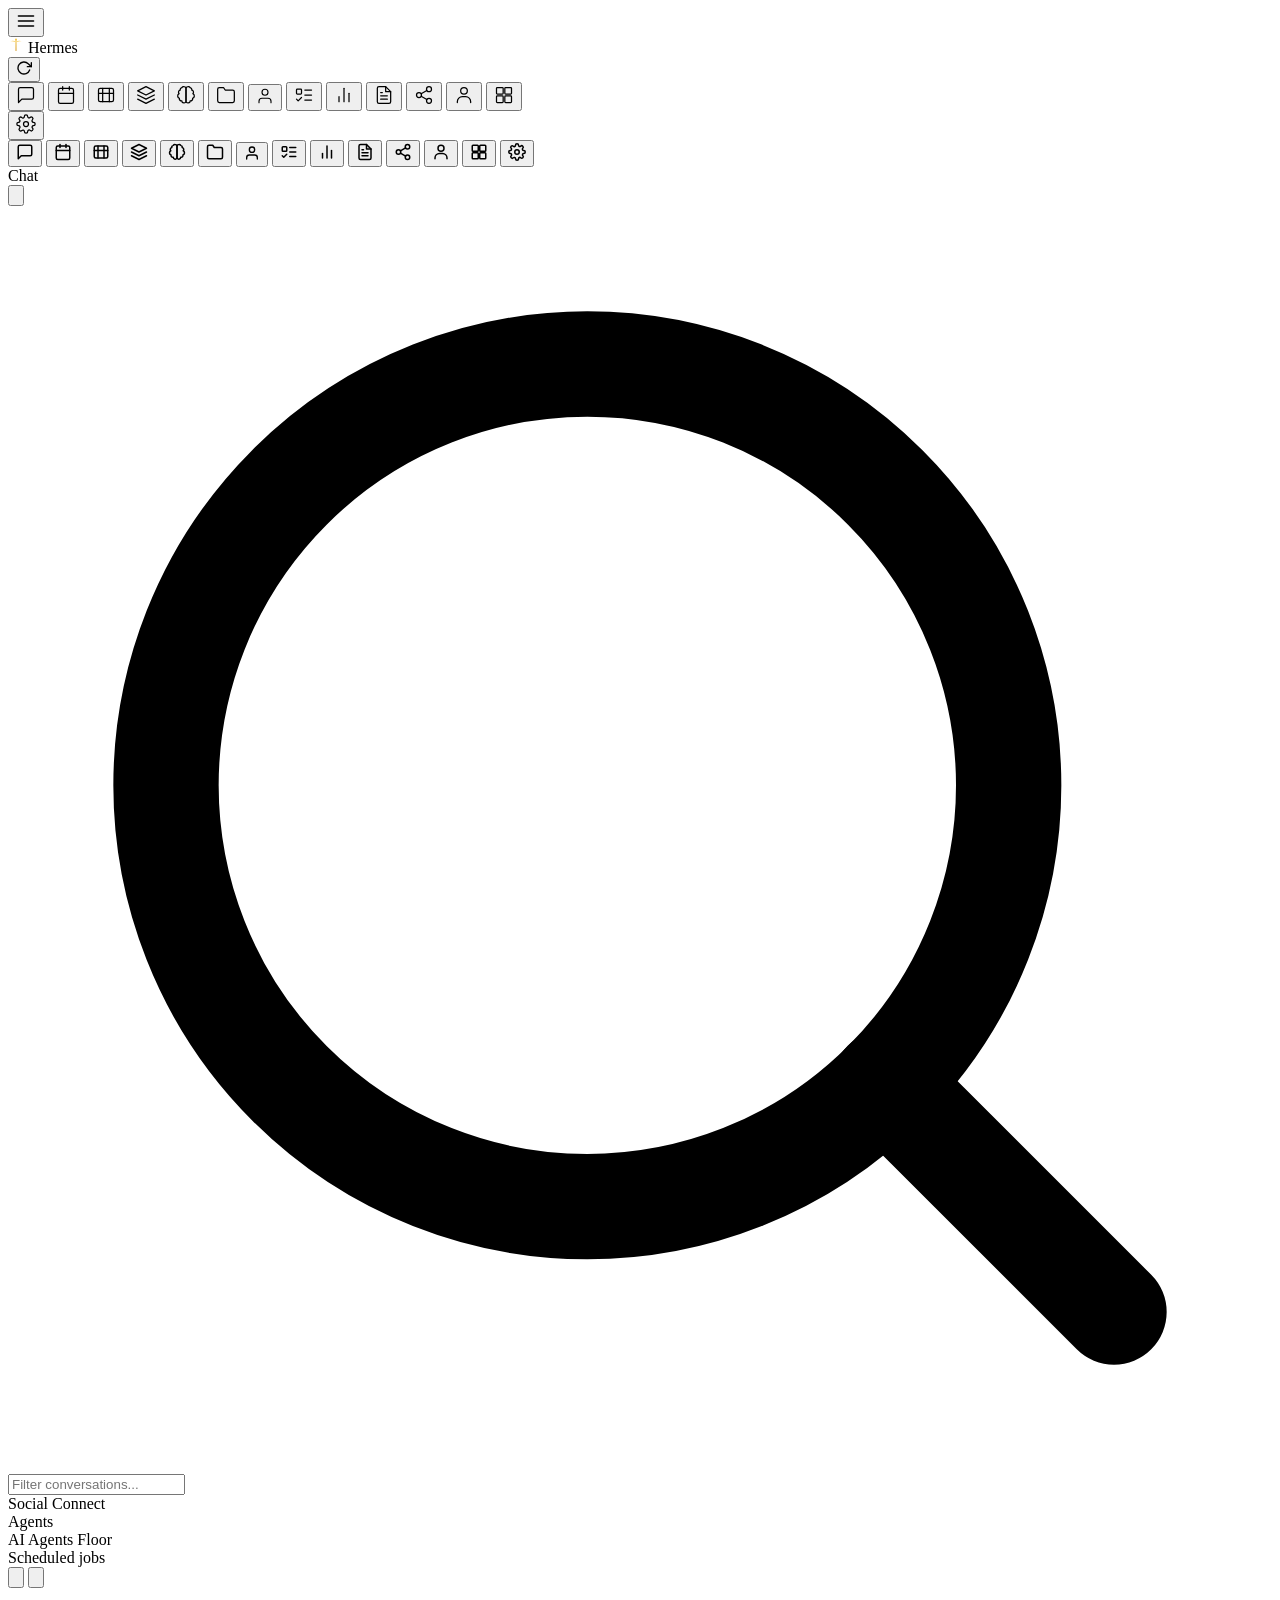
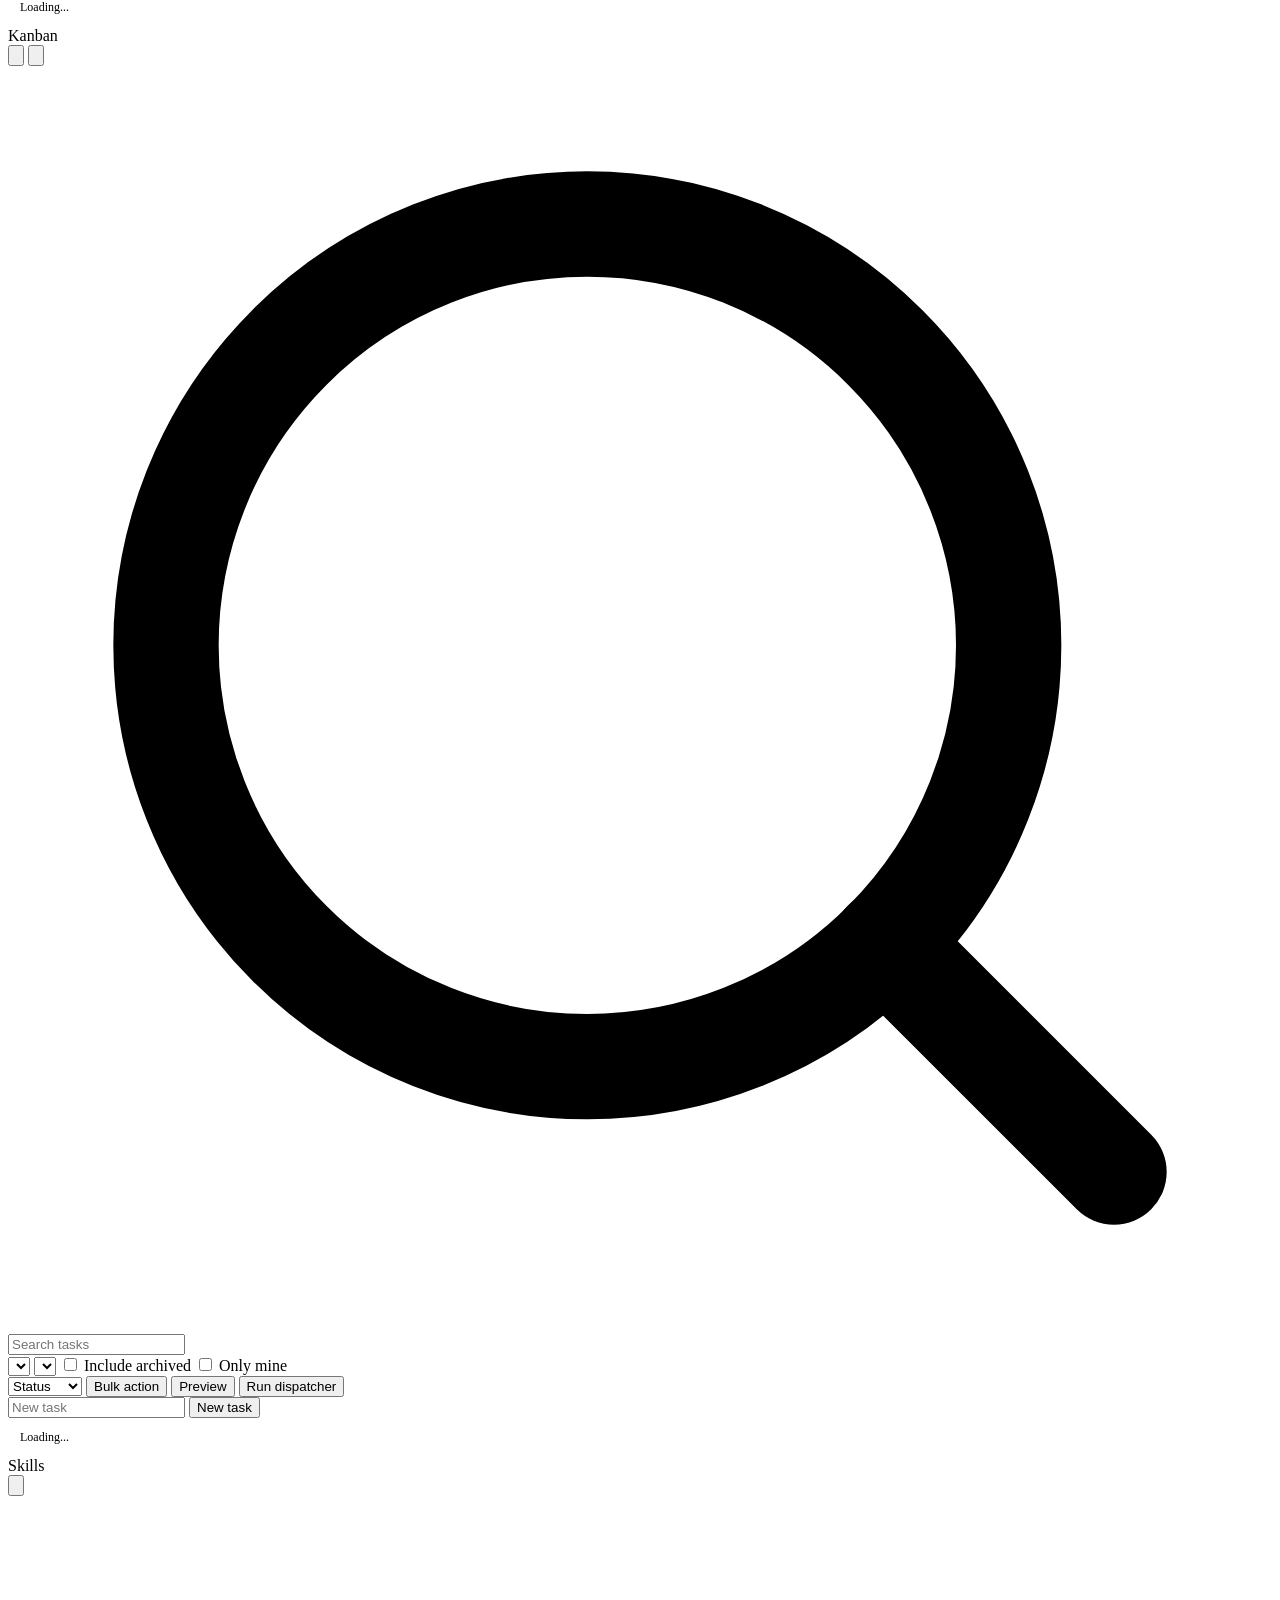
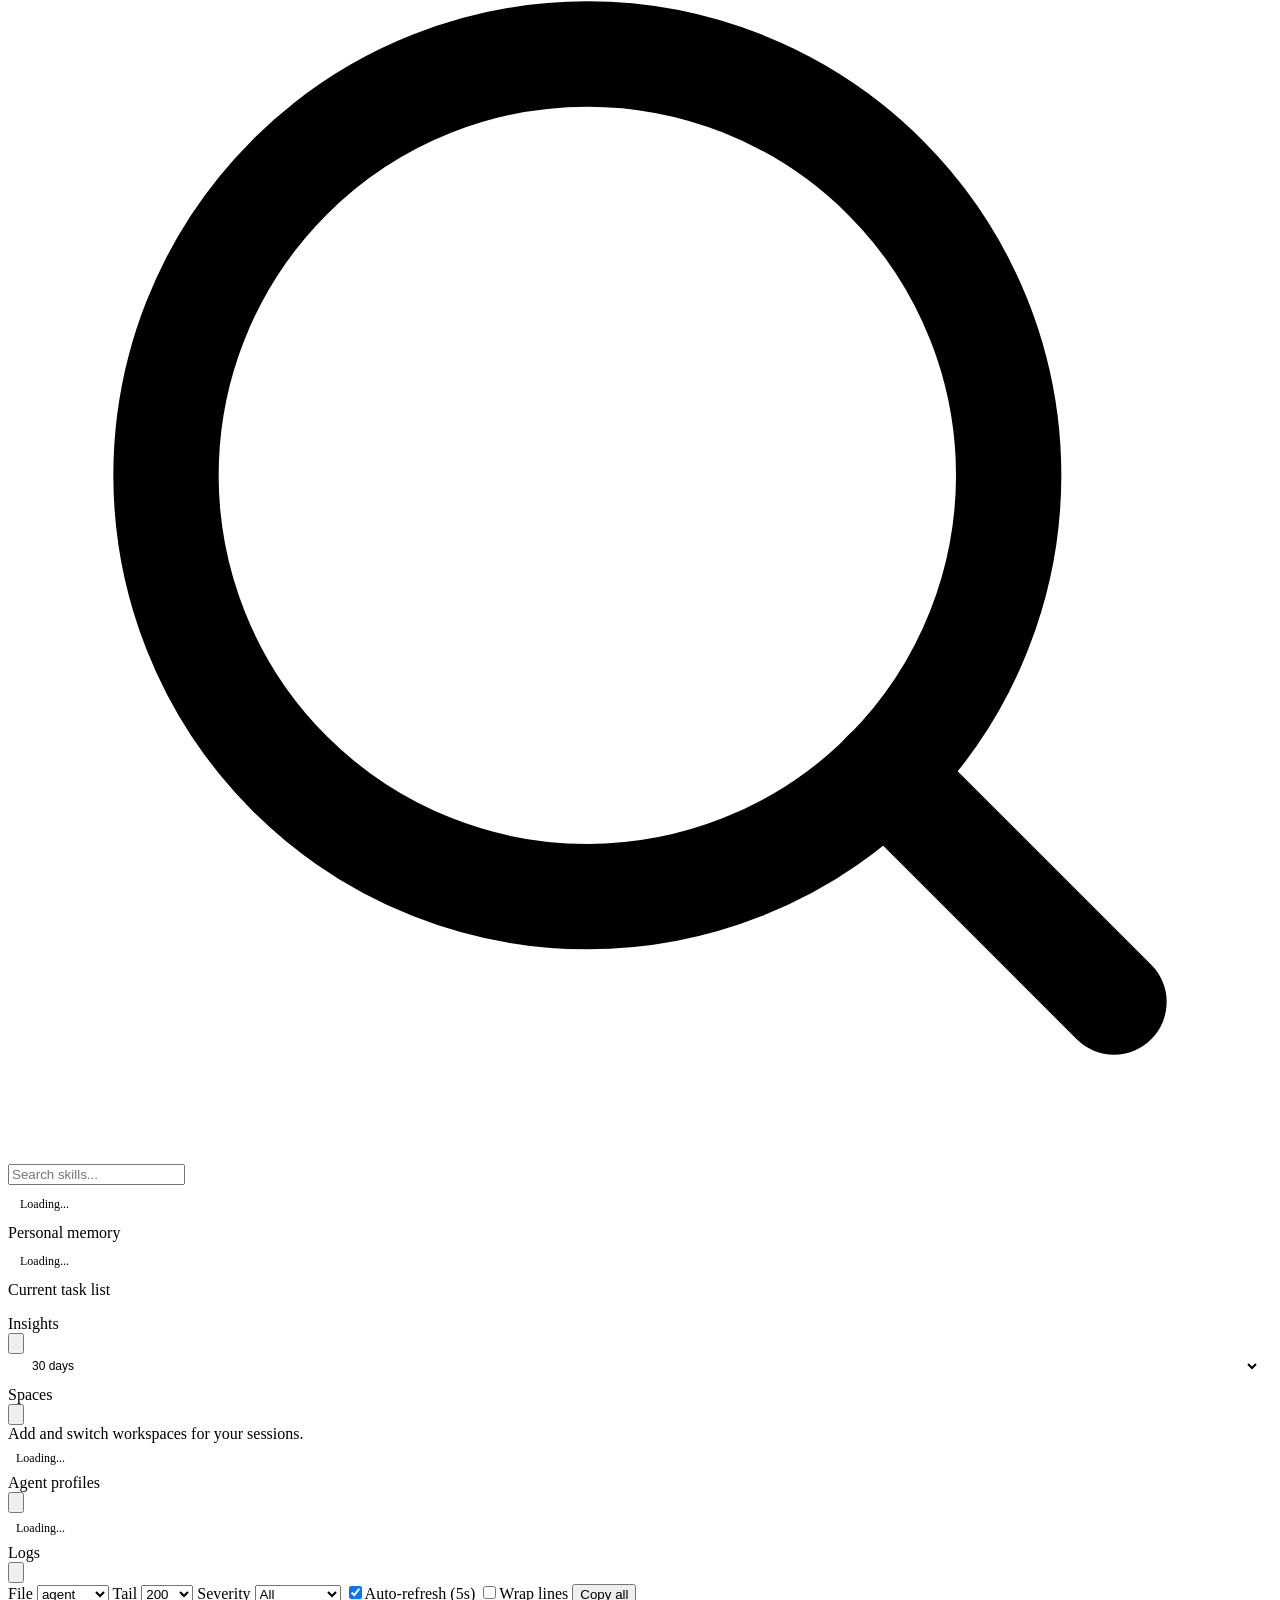
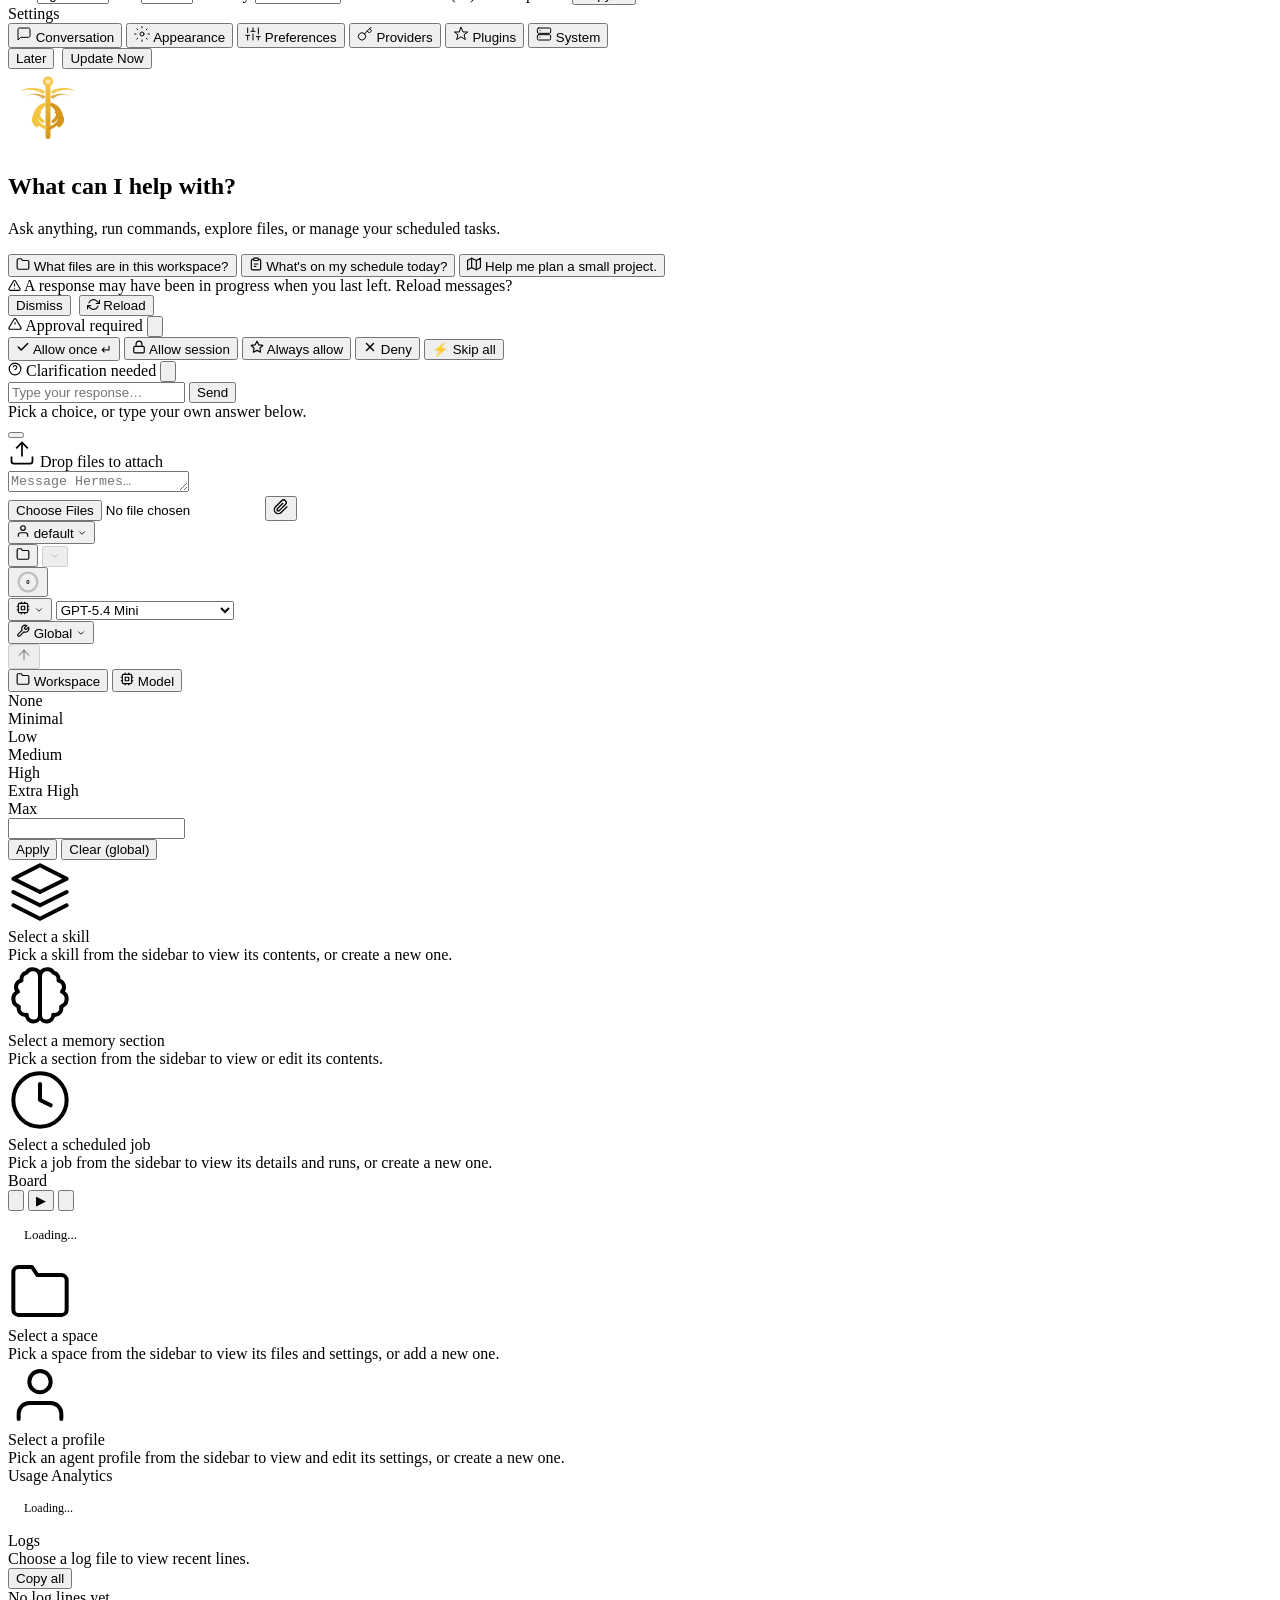
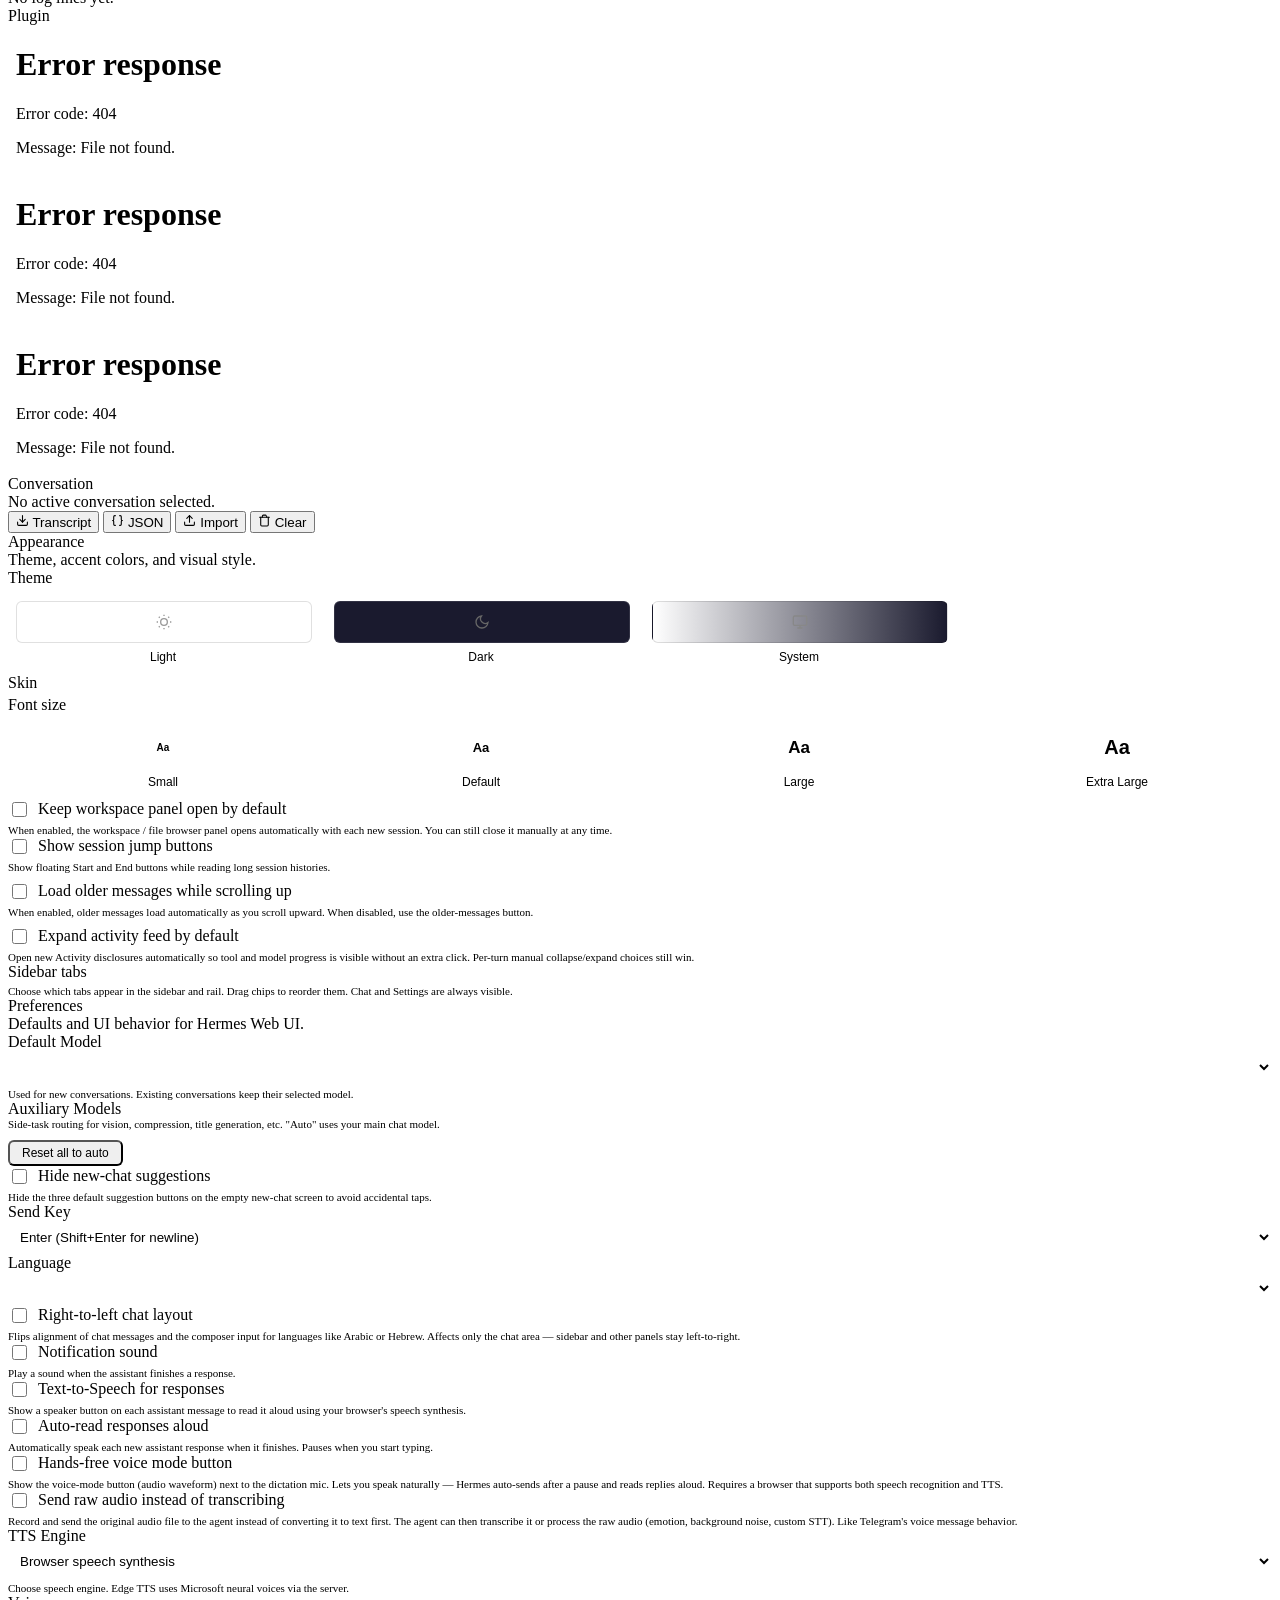
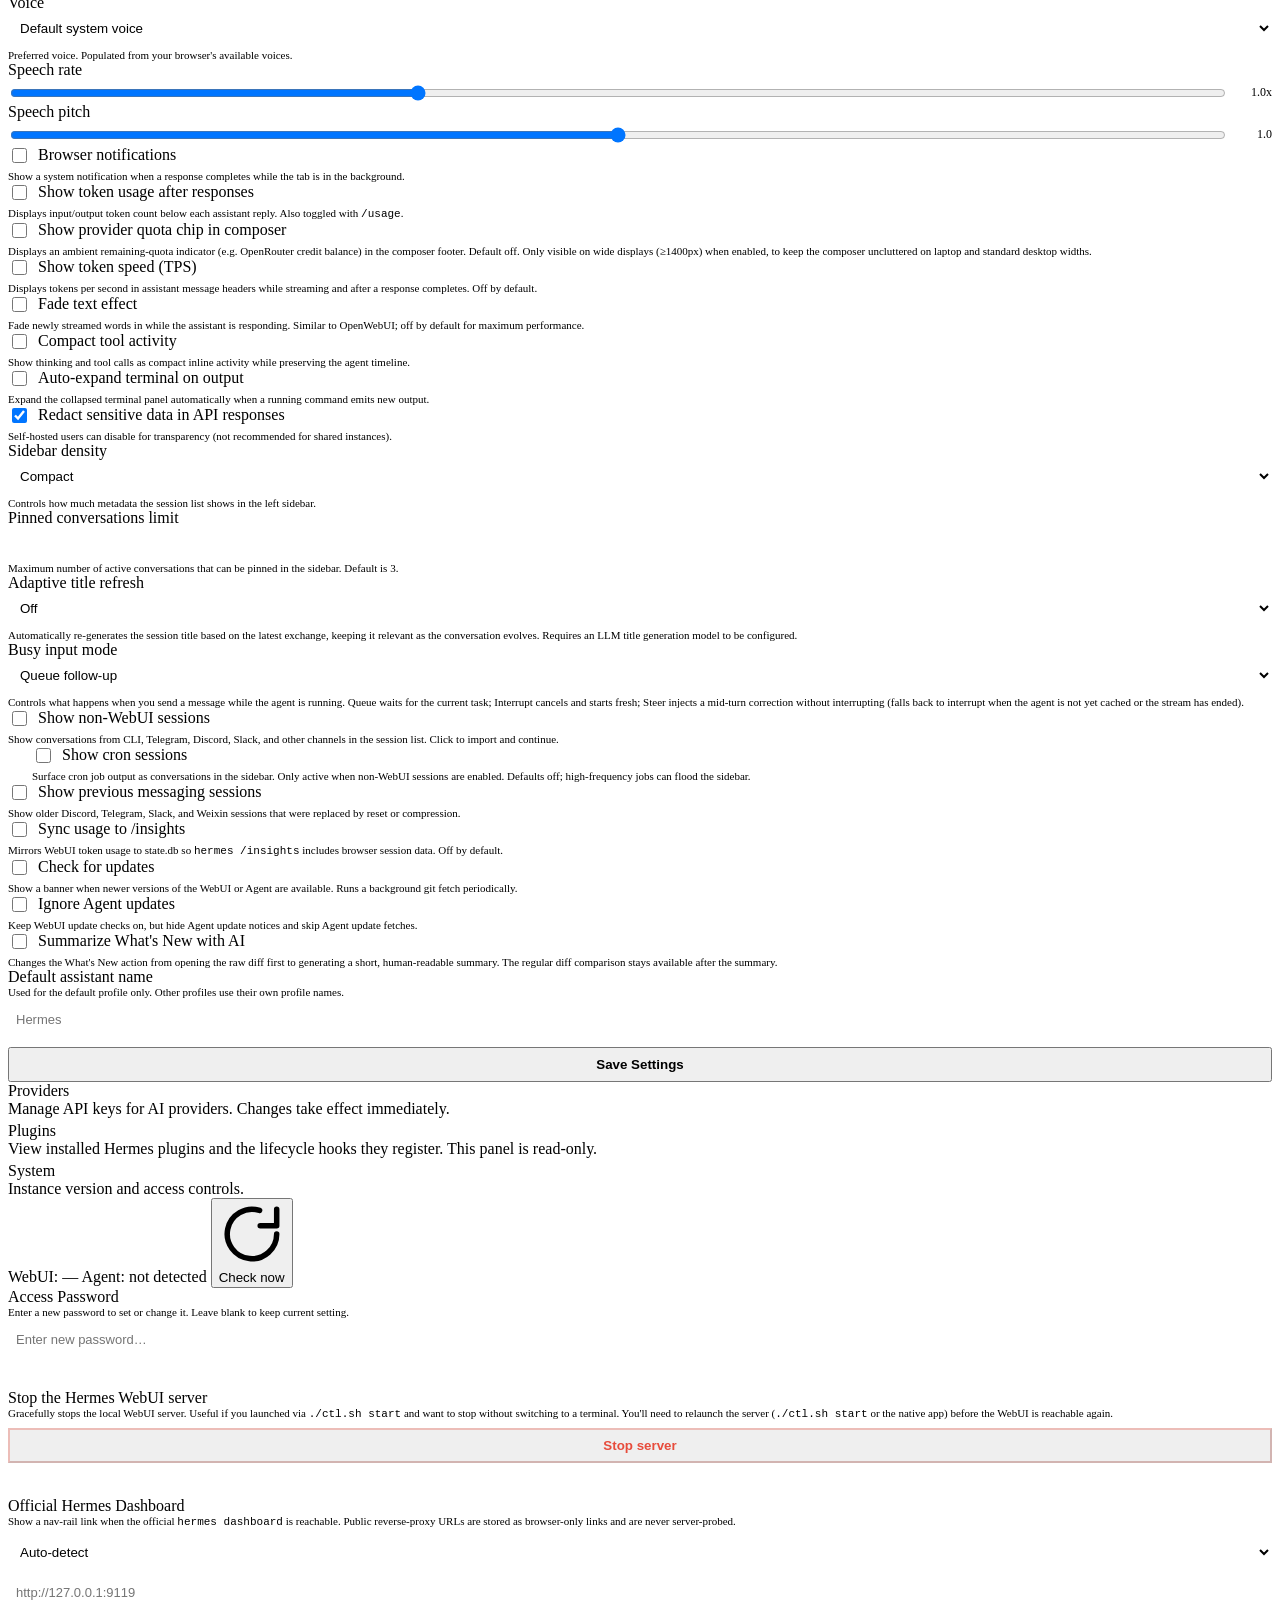
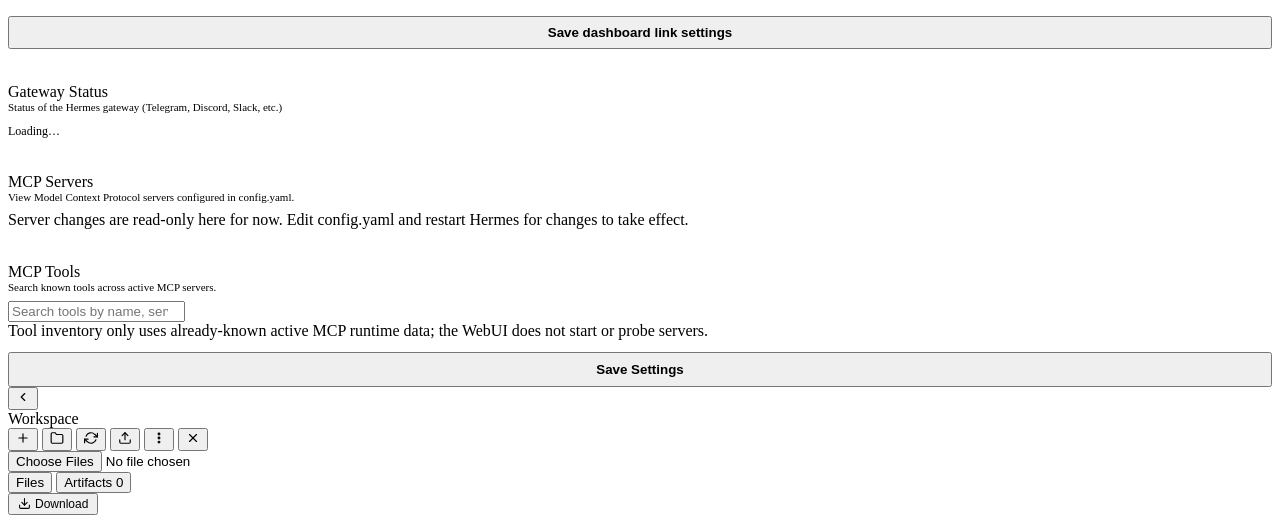
==== static/index.html @ 0ec36b95 "Caleido-inspired theme: warm cream light + orange accent (from reference); add tabs to mobile nav - " ====
<!doctype html>
<html lang="en">
<head>
<meta charset="utf-8">
<meta name="viewport" content="width=device-width, initial-scale=1, maximum-scale=1, user-scalable=no">
<title>Hermes</title>
<!-- base href enables subpath mount support; all static paths must stay relative (no leading slash).
     MUST appear before manifest/favicon links so browsers resolve relative URLs against the
     correct base when the page is served from /session/<id> routes. See #2226. -->
<script>(function(){var path=location.pathname,marker='/session/',i=path.indexOf(marker),p;i>=0?p=(path.slice(0,i+1)||'/'):p=(path.endsWith('/')?path:(path.replace(/\/[^\/]*$/,'/')||'/'));document.write('<base href="'+location.origin+p+'">');})()</script>
<link rel="icon" type="image/svg+xml" href="static/favicon.svg">
<link rel="icon" type="image/png" sizes="32x32" href="static/favicon-32.png">
<link rel="shortcut icon" href="static/favicon.ico">
<link rel="manifest" href="manifest.json" crossorigin="use-credentials">
<meta name="mobile-web-app-capable" content="yes">
<meta name="apple-mobile-web-app-capable" content="yes">
<meta name="apple-mobile-web-app-status-bar-style" content="black-translucent">
<meta name="apple-mobile-web-app-title" content="Hermes">
<link rel="apple-touch-icon" sizes="512x512" href="static/apple-touch-icon.png">
<script>(function(){try{var themes={light:1,dark:1,system:1},skins={default:1,ares:1,mono:1,graphite:1,slate:1,poseidon:1,sisyphus:1,charizard:1,sienna:1,catppuccin:1,hepburn:1,nous:1,'geist-contrast':1,neon:1,zeus:1,'verdigris':1},legacy={slate:['dark','slate'],solarized:['dark','poseidon'],monokai:['dark','sisyphus'],nord:['dark','slate'],oled:['dark','default']},t=(localStorage.getItem('hermes-theme')||'dark').toLowerCase(),s=(localStorage.getItem('hermes-skin')||'').toLowerCase(),m=legacy[t],theme=m?m[0]:(themes[t]?t:'dark'),skin=skins[s]?s:(m?m[1]:'default');localStorage.setItem('hermes-theme',theme);localStorage.setItem('hermes-skin',skin);if(theme==='system')theme=window.matchMedia('(prefers-color-scheme:dark)').matches?'dark':'light';if(theme==='dark')document.documentElement.classList.add('dark');if(skin!=='default')document.documentElement.dataset.skin=skin;}catch(e){document.documentElement.classList.add('dark');}})()</script>
<script>(function(){try{var fs=localStorage.getItem('hermes-font-size');if(fs&&fs!=='default')document.documentElement.dataset.fontSize=fs;}catch(e){}})()</script>
<!-- theme-color: surfaces the active app chrome color to native status bars (Safari status bar, PWA, native WKWebView wrappers). Updated dynamically by boot.js when theme/skin changes. The light/dark default values match style.css :root --sidebar / :root.dark --sidebar. -->
<meta name="theme-color" content="#FAF7F0" media="(prefers-color-scheme: light)">
<meta name="theme-color" content="#141425" media="(prefers-color-scheme: dark)">
<meta name="theme-color" id="hermes-theme-color" content="#0D0D1A">
<script>(function(){try{var t=localStorage.getItem('hermes-theme')||'dark';if(t==='system')t=window.matchMedia('(prefers-color-scheme:dark)').matches?'dark':'light';var c=t==='dark'?'#141425':'#FAF7F0';document.querySelectorAll('meta[name="theme-color"]').forEach(function(m){m.setAttribute('content',c);m.removeAttribute('media');});}catch(e){}})()</script>
<script>(function(){try{document.documentElement.dataset.workspacePanel=localStorage.getItem('hermes-webui-workspace-panel')==='open'?'open':'closed';}catch(e){document.documentElement.dataset.workspacePanel='closed';}})()</script>
<script>(function(){try{if(localStorage.getItem('hermes-webui-sidebar-collapsed')==='1')document.documentElement.dataset.sidebarCollapsed='1';}catch(e){}})()</script>
<link rel="preload" href="static/pwa-startup.js?v=__WEBUI_VERSION__" as="script">
<script src="static/pwa-startup.js?v=__WEBUI_VERSION__"></script>
<script>window.__HERMES_CONFIG__={maxUploadBytes:__MAX_UPLOAD_BYTES__,csrfToken:__CSRF_TOKEN_JSON__};</script>
<script>(function(){
  var cfg=window.__HERMES_CONFIG__||{},token=cfg.csrfToken||'';
  if(!token||!window.fetch)return;
  var originalFetch=window.fetch.bind(window);
  function sameOriginUnsafe(input,init){
    var method=((init&&init.method)||(input&&input.method)||'GET').toUpperCase();
    if(!/^(POST|PUT|PATCH|DELETE)$/.test(method))return false;
    try{
      var raw=(typeof input==='string'||input instanceof URL)?input:(input&&input.url)||'';
      var url=new URL(raw,document.baseURI||location.href);
      if(url.origin!==location.origin)return false;
      return !/\/api\/(auth\/login|csp-report)$/.test(url.pathname);
    }catch(_){return false;}
  }
  window.fetch=function(input,init){
    if(sameOriginUnsafe(input,init)){
      var opts=init?Object.assign({},init):{};
      var headers=new Headers(opts.headers!==undefined?opts.headers:((input&&input.headers)||{}));
      if(!headers.has('X-Hermes-CSRF-Token'))headers.set('X-Hermes-CSRF-Token',token);
      opts.headers=headers;
      return originalFetch(input,opts);
    }
    return originalFetch(input,init);
  };
  if(navigator.sendBeacon){
    var originalBeacon=navigator.sendBeacon.bind(navigator);
    navigator.sendBeacon=function(url,data){
      try{
        if(sameOriginUnsafe(url,{method:'POST'})){
          var headers={'X-Hermes-CSRF-Token':token};
          if(data&&data.type)headers['Content-Type']=data.type;
          originalFetch(url,{method:'POST',credentials:'include',headers:headers,body:data,keepalive:true});
          return true;
        }
      }catch(_){}
      return originalBeacon(url,data);
    };
  }
})()</script>
<link rel="stylesheet" href="static/style.css?v=__WEBUI_VERSION__">
<link rel="stylesheet" href="static/whatsapp.css?v=hermes">
<link rel="stylesheet" href="static/design-polish.css?v=hermes">


  <link rel="stylesheet" href="https://cdn.jsdelivr.net/npm/xterm@5.3.0/css/xterm.css" integrity="sha384-LJcOxlx9IMbNXDqJ2axpfEQKkAYbFjJfhXexLfiRJhjDU81mzgkiQq8rkV0j6dVh" crossorigin="anonymous">
  <!-- KaTeX math rendering CSS (loaded eagerly from vendored assets to prevent font CSP noise) -->
  <link rel="stylesheet" href="static/vendor/katex/0.16.22/katex.min.css">
  <!-- streaming-markdown: incremental DOM-building markdown parser for live streams -->
  <!-- Self-hosted from npm:streaming-markdown@0.2.15 — no CDN dependency.           -->
  <!-- sha384 of smd.min.js @0.2.15: sha384-T6r95ocN9t3W8tUK2Fa6FPaO7bJryyjyW0WCalrUnpgtm2qXr5xcN4vwPYEJ6vHa -->
  <!-- ES module imports do not support the integrity= attribute (W3C limitation);    -->
  <!-- version is pinned in the vendored file path; hash documented above for audit. -->
  <script type="module">
    import * as smd from './static/vendor/smd.min.js';
    // SRI verification happens at the ES module level via importmap or SW; pinning version in URL.
    // sha384 of smd.min.js @0.2.15: sha384-T6r95ocN9t3W8tUK2Fa6FPaO7bJryyjyW0WCalrUnpgtm2qXr5xcN4vwPYEJ6vHa
    window.smd = smd;
  </script>
  <!-- Prism.js syntax highlighting (loaded async, non-blocking) -->
  <!-- SRI removed from prism-tomorrow.min.css — jsdelivr serves different digests across
       edge nodes causing intermittent integrity failures that block syntax highlighting (#1100).
       Version is pinned to @1.29.0 which is sufficient for supply-chain assurance. -->
  <link id="prism-theme" rel="stylesheet" href="https://cdn.jsdelivr.net/npm/prismjs@1.29.0/themes/prism-tomorrow.min.css" crossorigin="anonymous">
  <script src="https://cdn.jsdelivr.net/npm/prismjs@1.29.0/components/prism-core.min.js" integrity="sha384-MXybTpajaBV0AkcBaCPT4KIvo0FzoCiWXgcihYsw4FUkEz0Pv3JGV6tk2G8vJtDc" crossorigin="anonymous" defer></script>
  <script src="https://cdn.jsdelivr.net/npm/prismjs@1.29.0/plugins/autoloader/prism-autoloader.min.js" integrity="sha384-Uq05+JLko69eOiPr39ta9bh7kld5PKZoU+fF7g0EXTAriEollhZ+DrN8Q/Oi8J2Q" crossorigin="anonymous" defer></script>
  <script src="https://cdn.jsdelivr.net/npm/xterm@5.3.0/lib/xterm.js" integrity="sha384-/nfmYPUzWMS6v2atn8hbljz7NE0EI1iGx34lJaNzyVjWGDzMv+ciUZUeJpKA3Glc" crossorigin="anonymous" defer></script>
  <script src="https://cdn.jsdelivr.net/npm/xterm-addon-fit@0.8.0/lib/xterm-addon-fit.js" integrity="sha384-AQLWHRKAgdTxkolJcLOELg4E9rE89CPE2xMy3tIRFn08NcGKPTsELdvKomqji+DL" crossorigin="anonymous" defer></script>
  <script src="https://cdn.jsdelivr.net/npm/xterm-addon-web-links@0.9.0/lib/xterm-addon-web-links.js" integrity="sha384-U4fBROT3kCM582gaYiNaOSQiJbXPzd9SfR1598Y7yeGSYVBzikXrNg0XyuU+mOnl" crossorigin="anonymous" defer></script>
  <!-- PWA service worker registration -->
  <script>
    if ('serviceWorker' in navigator) {
      window.addEventListener('load', function() {
        navigator.serviceWorker.register('sw.js?v=__WEBUI_VERSION__').catch(function(err) {
          console.warn('[pwa] Service worker registration failed:', err);
        });
      });
    }
  </script>
  <script>
    // Salvaged from PR #1721 (@malulian) — RTL bootstrap.
    // Apply saved RTL state synchronously before any chat content paints, so
    // RTL users don't see an LTR flash on initial load.
    (function(){
      try{
        if(localStorage.getItem('hermes-rtl')==='true'){
          document.documentElement.classList.add('chat-content-rtl');
        }
      }catch(_){}
    })();
  </script>
</head>
<body>
<header class="app-titlebar" role="banner">
  <button class="app-titlebar-hamburger has-tooltip has-tooltip--bottom" id="btnHamburger" onclick="toggleMobileSidebar()" type="button" data-tooltip="Menu" aria-label="Menu">
    <svg width="20" height="20" viewBox="0 0 24 24" fill="none" stroke="currentColor" stroke-width="2" stroke-linecap="round" stroke-linejoin="round" aria-hidden="true"><line x1="3" y1="6" x2="21" y2="6"/><line x1="3" y1="12" x2="21" y2="12"/><line x1="3" y1="18" x2="21" y2="18"/></svg>
  </button>
  <div class="app-titlebar-inner">
    <span class="app-titlebar-icon" aria-hidden="true">
      <svg viewBox="0 0 64 64" width="16" height="16" aria-hidden="true">
        <defs>
          <linearGradient id="app-titlebar-gold" x1="0%" y1="0%" x2="0%" y2="100%">
            <stop offset="0%" style="stop-color:#F5C542"/>
            <stop offset="100%" style="stop-color:#D4961C"/>
          </linearGradient>
        </defs>
        <rect x="30" y="10" width="4" height="46" rx="2" fill="url(#app-titlebar-gold)"/>
        <path d="M30 18 C24 14, 14 14, 10 18 C14 16, 22 16, 28 20" fill="#F5C542" opacity="0.9"/>
        <path d="M34 18 C40 14, 50 14, 54 18 C50 16, 42 16, 36 20" fill="#F5C542" opacity="0.9"/>
        <circle cx="32" cy="10" r="4" fill="#F5C542"/>
      </svg>
    </span>
    <span class="app-titlebar-title" id="appTitlebarTitle">Hermes</span>
    <span class="app-titlebar-sub" id="appTitlebarSub" hidden></span>
  </div>
  <div class="app-titlebar-spacer" aria-hidden="true"></div>
  <button class="app-titlebar-reload" id="btnReload" onclick="window.location.reload()" type="button" aria-label="Reload" title="Reload page">
    <svg viewBox="0 0 24 24" fill="none" stroke="currentColor" stroke-width="2" stroke-linecap="round" stroke-linejoin="round" aria-hidden="true" width="16" height="16">
      <polyline points="23 4 23 10 17 10"/>
      <path d="M20.49 15a9 9 0 1 1-2.12-9.36L23 10"/>
    </svg>
  </button>
</header>
<div class="layout">
  <nav class="rail" aria-label="Primary navigation">
    <button class="rail-btn nav-tab active has-tooltip" data-panel="chat" onclick="switchPanel('chat',{fromRailClick:true})" data-tooltip="Chat" data-i18n-title="tab_chat" aria-label="Chat"><svg width="20" height="20" viewBox="0 0 24 24" fill="none" stroke="currentColor" stroke-width="1.5" stroke-linecap="round" stroke-linejoin="round" aria-hidden="true"><path d="M21 15a2 2 0 0 1-2 2H7l-4 4V5a2 2 0 0 1 2-2h14a2 2 0 0 1 2 2z"/></svg></button>
    <button class="rail-btn nav-tab has-tooltip" data-panel="tasks" onclick="switchPanel('tasks',{fromRailClick:true})" data-tooltip="Tasks" data-i18n-title="tab_tasks" aria-label="Tasks"><svg width="20" height="20" viewBox="0 0 24 24" fill="none" stroke="currentColor" stroke-width="1.5" stroke-linecap="round" stroke-linejoin="round" aria-hidden="true"><rect x="3" y="4" width="18" height="18" rx="2"/><line x1="16" y1="2" x2="16" y2="6"/><line x1="8" y1="2" x2="8" y2="6"/><line x1="3" y1="10" x2="21" y2="10"/></svg></button>
    <button class="rail-btn nav-tab has-tooltip" data-panel="kanban" onclick="switchPanel('kanban',{fromRailClick:true})" data-tooltip="Kanban" data-i18n-title="tab_kanban" aria-label="Kanban"><svg width="20" height="20" viewBox="0 0 24 24" fill="none" stroke="currentColor" stroke-width="1.5" stroke-linecap="round" stroke-linejoin="round" aria-hidden="true"><rect x="3" y="4" width="18" height="16" rx="2"/><path d="M8 4v16"/><path d="M16 4v16"/><path d="M3 10h18"/></svg></button>
    <button class="rail-btn nav-tab has-tooltip" data-panel="skills" onclick="switchPanel('skills',{fromRailClick:true})" data-tooltip="Skills" data-i18n-title="tab_skills" aria-label="Skills"><svg width="20" height="20" viewBox="0 0 24 24" fill="none" stroke="currentColor" stroke-width="1.5" stroke-linecap="round" stroke-linejoin="round" aria-hidden="true"><path d="M12 2L2 7l10 5 10-5-10-5z"/><path d="M2 17l10 5 10-5"/><path d="M2 12l10 5 10-5"/></svg></button>
    <button class="rail-btn nav-tab has-tooltip" data-panel="memory" onclick="switchPanel('memory',{fromRailClick:true})" data-tooltip="Memory" data-i18n-title="tab_memory" aria-label="Memory"><svg width="20" height="20" viewBox="0 0 24 24" fill="none" stroke="currentColor" stroke-width="1.5" stroke-linecap="round" stroke-linejoin="round" aria-hidden="true"><path d="M9.5 2A2.5 2.5 0 0 1 12 4.5v15a2.5 2.5 0 0 1-4.96-.44 2.5 2.5 0 0 1-2.96-3.08 3 3 0 0 1-.34-5.58 2.5 2.5 0 0 1 1.32-4.24 2.5 2.5 0 0 1 1.98-3A2.5 2.5 0 0 1 9.5 2z"/><path d="M14.5 2A2.5 2.5 0 0 0 12 4.5v15a2.5 2.5 0 0 0 4.96-.44 2.5 2.5 0 0 0 2.96-3.08 3 3 0 0 0 .34-5.58 2.5 2.5 0 0 0-1.32-4.24 2.5 2.5 0 0 0-1.98-3A2.5 2.5 0 0 0 14.5 2z"/></svg></button>
    <button class="rail-btn nav-tab has-tooltip" data-panel="workspaces" onclick="switchPanel('workspaces',{fromRailClick:true})" data-tooltip="Spaces" data-i18n-title="tab_workspaces" aria-label="Spaces"><svg width="20" height="20" viewBox="0 0 24 24" fill="none" stroke="currentColor" stroke-width="1.5" stroke-linecap="round" stroke-linejoin="round" aria-hidden="true"><path d="M22 19a2 2 0 0 1-2 2H4a2 2 0 0 1-2-2V5a2 2 0 0 1 2-2h5l2 3h9a2 2 0 0 1 2 2z"/></svg></button>
    <button class="rail-btn nav-tab has-tooltip" data-panel="profiles" onclick="switchPanel('profiles',{fromRailClick:true})" data-tooltip="Agent profiles" data-i18n-title="tab_profiles" aria-label="Agent profiles"><svg width="18" height="18" viewBox="0 0 24 24" fill="none" stroke="currentColor" stroke-width="1.5" stroke-linecap="round" stroke-linejoin="round"><path d="M20 21v-2a4 4 0 0 0-4-4H8a4 4 0 0 0-4 4v2"/><circle cx="12" cy="7" r="4"/></svg></button>
    <button class="rail-btn nav-tab has-tooltip" data-panel="todos" onclick="switchPanel('todos',{fromRailClick:true})" data-tooltip="Current task list" data-i18n-title="tab_todos" aria-label="Todos"><svg width="20" height="20" viewBox="0 0 24 24" fill="none" stroke="currentColor" stroke-width="1.5" stroke-linecap="round" stroke-linejoin="round" aria-hidden="true"><rect x="3" y="5" width="6" height="6" rx="1"/><path d="m3 17 2 2 4-4"/><path d="M13 6h8"/><path d="M13 12h8"/><path d="M13 18h8"/></svg></button>
    <button class="rail-btn nav-tab has-tooltip" data-panel="insights" onclick="switchPanel('insights',{fromRailClick:true})" data-tooltip="Insights" data-i18n-title="tab_insights" aria-label="Insights"><svg width="20" height="20" viewBox="0 0 24 24" fill="none" stroke="currentColor" stroke-width="1.5" stroke-linecap="round" stroke-linejoin="round" aria-hidden="true"><path d="M18 20V10"/><path d="M12 20V4"/><path d="M6 20v-6"/></svg></button>
    <button class="rail-btn nav-tab dashboard-link has-tooltip" id="dashboardRailBtn" data-dashboard-link style="display:none" onclick="openHermesDashboard(event)" data-tooltip="Hermes Dashboard" data-i18n-title="tab_dashboard" aria-label="Hermes Dashboard"><svg width="20" height="20" viewBox="0 0 24 24" fill="none" stroke="currentColor" stroke-width="1.5" stroke-linecap="round" stroke-linejoin="round" aria-hidden="true"><rect x="3" y="3" width="18" height="18" rx="2"/><path d="M3 9h18"/><path d="M9 21V9"/></svg><span class="dashboard-external-badge" aria-hidden="true"></span></button>
    <button class="rail-btn nav-tab has-tooltip" data-panel="logs" onclick="switchPanel('logs',{fromRailClick:true})" data-tooltip="Logs" data-i18n-title="tab_logs" aria-label="Logs"><svg width="20" height="20" viewBox="0 0 24 24" fill="none" stroke="currentColor" stroke-width="1.5" stroke-linecap="round" stroke-linejoin="round" aria-hidden="true"><path d="M14 2H6a2 2 0 0 0-2 2v16a2 2 0 0 0 2 2h12a2 2 0 0 0 2-2V8z"/><path d="M14 2v6h6"/><path d="M8 13h8"/><path d="M8 17h8"/><path d="M8 9h2"/></svg></button>
    <button class="rail-btn nav-tab has-tooltip" data-panel="social" onclick="switchPanel('social',{fromRailClick:true})" data-tooltip="Social Connect" aria-label="Social Connect"><svg width="20" height="20" viewBox="0 0 24 24" fill="none" stroke="currentColor" stroke-width="1.5" stroke-linecap="round" stroke-linejoin="round" aria-hidden="true"><circle cx="18" cy="5" r="3"/><circle cx="6" cy="12" r="3"/><circle cx="18" cy="19" r="3"/><path d="M8.6 13.5l6.8 4M15.4 6.5l-6.8 4"/></svg></button>
    <button class="rail-btn nav-tab has-tooltip" data-panel="agents" onclick="switchPanel('agents',{fromRailClick:true})" data-tooltip="Agents" aria-label="Agents"><svg width="20" height="20" viewBox="0 0 24 24" fill="none" stroke="currentColor" stroke-width="1.5" stroke-linecap="round" stroke-linejoin="round" aria-hidden="true"><circle cx="12" cy="7" r="4"/><path d="M4 21v-1a6 6 0 0 1 6-6h4a6 6 0 0 1 6 6v1"/></svg></button>
    <button class="rail-btn nav-tab has-tooltip" data-panel="floor" onclick="switchPanel('floor',{fromRailClick:true})" data-tooltip="AI Agents Floor" aria-label="AI Agents Floor"><svg width="20" height="20" viewBox="0 0 24 24" fill="none" stroke="currentColor" stroke-width="1.5" stroke-linecap="round" stroke-linejoin="round" aria-hidden="true"><rect x="3" y="3" width="8" height="8" rx="1"/><rect x="13" y="3" width="8" height="8" rx="1"/><rect x="3" y="13" width="8" height="8" rx="1"/><rect x="13" y="13" width="8" height="8" rx="1"/></svg></button>
    <div class="rail-spacer"></div>
    <button class="rail-btn nav-tab has-tooltip" data-panel="settings" onclick="switchPanel('settings',{fromRailClick:true})" data-tooltip="Settings" data-i18n-title="tab_settings" aria-label="Settings"><svg width="20" height="20" viewBox="0 0 24 24" fill="none" stroke="currentColor" stroke-width="1.5" stroke-linecap="round" stroke-linejoin="round" aria-hidden="true"><circle cx="12" cy="12" r="3"/><path d="M19.4 15a1.65 1.65 0 0 0 .33 1.82l.06.06a2 2 0 0 1-2.83 2.83l-.06-.06a1.65 1.65 0 0 0-1.82-.33 1.65 1.65 0 0 0-1 1.51V21a2 2 0 0 1-4 0v-.09A1.65 1.65 0 0 0 9 19.4a1.65 1.65 0 0 0-1.82.33l-.06.06a2 2 0 0 1-2.83-2.83l.06-.06a1.65 1.65 0 0 0 .33-1.82 1.65 1.65 0 0 0-1.51-1H3a2 2 0 0 1 0-4h.09A1.65 1.65 0 0 0 4.6 9a1.65 1.65 0 0 0-.33-1.82l-.06-.06a2 2 0 0 1 2.83-2.83l.06.06a1.65 1.65 0 0 0 1.82.33H9a1.65 1.65 0 0 0 1-1.51V3a2 2 0 0 1 4 0v.09a1.65 1.65 0 0 0 1 1.51 1.65 1.65 0 0 0 1.82-.33l.06-.06a2 2 0 0 1 2.83 2.83l-.06.06a1.65 1.65 0 0 0-.33 1.82V9a1.65 1.65 0 0 0 1.51 1H21a2 2 0 0 1 0 4h-.09a1.65 1.65 0 0 0-1.51 1z"/></svg></button>
  </nav>
  <aside class="sidebar">

    <div class="sidebar-nav">
      <button class="nav-tab active has-tooltip has-tooltip--bottom" data-panel="chat" data-label="Chat" onclick="switchPanel('chat',{fromRailClick:true})" data-tooltip="Chat" data-i18n-title="tab_chat"><svg width="18" height="18" viewBox="0 0 24 24" fill="none" stroke="currentColor" stroke-width="2" stroke-linecap="round" stroke-linejoin="round" aria-hidden="true"><path d="M21 15a2 2 0 0 1-2 2H7l-4 4V5a2 2 0 0 1 2-2h14a2 2 0 0 1 2 2z"/></svg></button>
      <button class="nav-tab has-tooltip has-tooltip--bottom" data-panel="tasks" data-label="Tasks" onclick="switchPanel('tasks',{fromRailClick:true})" data-tooltip="Tasks" data-i18n-title="tab_tasks"><svg width="18" height="18" viewBox="0 0 24 24" fill="none" stroke="currentColor" stroke-width="2" stroke-linecap="round" stroke-linejoin="round" aria-hidden="true"><rect x="3" y="4" width="18" height="18" rx="2"/><line x1="16" y1="2" x2="16" y2="6"/><line x1="8" y1="2" x2="8" y2="6"/><line x1="3" y1="10" x2="21" y2="10"/></svg></button>
      <button class="nav-tab has-tooltip has-tooltip--bottom" data-panel="kanban" data-label="Kanban" onclick="switchPanel('kanban',{fromRailClick:true})" data-tooltip="Kanban" data-i18n-title="tab_kanban"><svg width="18" height="18" viewBox="0 0 24 24" fill="none" stroke="currentColor" stroke-width="2" stroke-linecap="round" stroke-linejoin="round" aria-hidden="true"><rect x="3" y="4" width="18" height="16" rx="2"/><path d="M8 4v16"/><path d="M16 4v16"/><path d="M3 10h18"/></svg></button>
      <button class="nav-tab has-tooltip has-tooltip--bottom" data-panel="skills" data-label="Skills" onclick="switchPanel('skills',{fromRailClick:true})" data-tooltip="Skills" data-i18n-title="tab_skills"><svg width="18" height="18" viewBox="0 0 24 24" fill="none" stroke="currentColor" stroke-width="2" stroke-linecap="round" stroke-linejoin="round" aria-hidden="true"><path d="M12 2L2 7l10 5 10-5-10-5z"/><path d="M2 17l10 5 10-5"/><path d="M2 12l10 5 10-5"/></svg></button>
      <button class="nav-tab has-tooltip has-tooltip--bottom" data-panel="memory" data-label="Memory" onclick="switchPanel('memory',{fromRailClick:true})" data-tooltip="Memory" data-i18n-title="tab_memory"><svg width="18" height="18" viewBox="0 0 24 24" fill="none" stroke="currentColor" stroke-width="2" stroke-linecap="round" stroke-linejoin="round" aria-hidden="true"><path d="M9.5 2A2.5 2.5 0 0 1 12 4.5v15a2.5 2.5 0 0 1-4.96-.44 2.5 2.5 0 0 1-2.96-3.08 3 3 0 0 1-.34-5.58 2.5 2.5 0 0 1 1.32-4.24 2.5 2.5 0 0 1 1.98-3A2.5 2.5 0 0 1 9.5 2z"/><path d="M14.5 2A2.5 2.5 0 0 0 12 4.5v15a2.5 2.5 0 0 0 4.96-.44 2.5 2.5 0 0 0 2.96-3.08 3 3 0 0 0 .34-5.58 2.5 2.5 0 0 0-1.32-4.24 2.5 2.5 0 0 0-1.98-3A2.5 2.5 0 0 0 14.5 2z"/></svg></button>
      <button class="nav-tab has-tooltip has-tooltip--bottom" data-panel="workspaces" data-label="Spaces" onclick="switchPanel('workspaces',{fromRailClick:true})" data-tooltip="Spaces" data-i18n-title="tab_workspaces"><svg width="18" height="18" viewBox="0 0 24 24" fill="none" stroke="currentColor" stroke-width="2" stroke-linecap="round" stroke-linejoin="round" aria-hidden="true"><path d="M22 19a2 2 0 0 1-2 2H4a2 2 0 0 1-2-2V5a2 2 0 0 1 2-2h5l2 3h9a2 2 0 0 1 2 2z"/></svg></button>
      <button class="nav-tab has-tooltip has-tooltip--bottom" data-panel="profiles" data-label="Profiles" onclick="switchPanel('profiles',{fromRailClick:true})" data-tooltip="Agent profiles" data-i18n-title="tab_profiles"><svg width="16" height="16" viewBox="0 0 24 24" fill="none" stroke="currentColor" stroke-width="2" stroke-linecap="round" stroke-linejoin="round"><path d="M20 21v-2a4 4 0 0 0-4-4H8a4 4 0 0 0-4 4v2"/><circle cx="12" cy="7" r="4"/></svg></button>
      <button class="nav-tab has-tooltip has-tooltip--bottom" data-panel="todos" data-label="Todos" onclick="switchPanel('todos',{fromRailClick:true})" data-tooltip="Current task list" data-i18n-title="tab_todos"><svg width="18" height="18" viewBox="0 0 24 24" fill="none" stroke="currentColor" stroke-width="2" stroke-linecap="round" stroke-linejoin="round" aria-hidden="true"><rect x="3" y="5" width="6" height="6" rx="1"/><path d="m3 17 2 2 4-4"/><path d="M13 6h8"/><path d="M13 12h8"/><path d="M13 18h8"/></svg></button>
      <button class="nav-tab has-tooltip has-tooltip--bottom" data-panel="insights" data-label="Insights" onclick="switchPanel('insights',{fromRailClick:true})" data-tooltip="Insights" data-i18n-title="tab_insights"><svg width="18" height="18" viewBox="0 0 24 24" fill="none" stroke="currentColor" stroke-width="2" stroke-linecap="round" stroke-linejoin="round" aria-hidden="true"><path d="M18 20V10"/><path d="M12 20V4"/><path d="M6 20v-6"/></svg></button>
      <button class="nav-tab dashboard-link has-tooltip has-tooltip--bottom" id="dashboardMobileBtn" data-dashboard-link data-label="Dashboard" style="display:none" onclick="openHermesDashboard(event)" data-tooltip="Hermes Dashboard" data-i18n-title="tab_dashboard"><svg width="18" height="18" viewBox="0 0 24 24" fill="none" stroke="currentColor" stroke-width="2" stroke-linecap="round" stroke-linejoin="round" aria-hidden="true"><rect x="3" y="3" width="18" height="18" rx="2"/><path d="M3 9h18"/><path d="M9 21V9"/></svg><span class="dashboard-external-badge" aria-hidden="true"></span></button>
      <button class="nav-tab has-tooltip has-tooltip--bottom" data-panel="logs" data-label="Logs" onclick="switchPanel('logs',{fromRailClick:true})" data-tooltip="Logs" data-i18n-title="tab_logs"><svg width="18" height="18" viewBox="0 0 24 24" fill="none" stroke="currentColor" stroke-width="2" stroke-linecap="round" stroke-linejoin="round" aria-hidden="true"><path d="M14 2H6a2 2 0 0 0-2 2v16a2 2 0 0 0 2 2h12a2 2 0 0 0 2-2V8z"/><path d="M14 2v6h6"/><path d="M8 13h8"/><path d="M8 17h8"/><path d="M8 9h2"/></svg></button>
      <button class="nav-tab has-tooltip has-tooltip--bottom" data-panel="social" data-label="Social" onclick="switchPanel('social',{fromRailClick:true})" data-tooltip="Social Connect"><svg width="18" height="18" viewBox="0 0 24 24" fill="none" stroke="currentColor" stroke-width="2" stroke-linecap="round" stroke-linejoin="round" aria-hidden="true"><circle cx="18" cy="5" r="3"/><circle cx="6" cy="12" r="3"/><circle cx="18" cy="19" r="3"/><path d="M8.6 13.5l6.8 4M15.4 6.5l-6.8 4"/></svg></button>
      <button class="nav-tab has-tooltip has-tooltip--bottom" data-panel="agents" data-label="Agents" onclick="switchPanel('agents',{fromRailClick:true})" data-tooltip="Agents"><svg width="18" height="18" viewBox="0 0 24 24" fill="none" stroke="currentColor" stroke-width="2" stroke-linecap="round" stroke-linejoin="round" aria-hidden="true"><circle cx="12" cy="7" r="4"/><path d="M4 21v-1a6 6 0 0 1 6-6h4a6 6 0 0 1 6 6v1"/></svg></button>
      <button class="nav-tab has-tooltip has-tooltip--bottom" data-panel="floor" data-label="Floor" onclick="switchPanel('floor',{fromRailClick:true})" data-tooltip="AI Agents Floor"><svg width="18" height="18" viewBox="0 0 24 24" fill="none" stroke="currentColor" stroke-width="2" stroke-linecap="round" stroke-linejoin="round" aria-hidden="true"><rect x="3" y="3" width="8" height="8" rx="1"/><rect x="13" y="3" width="8" height="8" rx="1"/><rect x="3" y="13" width="8" height="8" rx="1"/><rect x="13" y="13" width="8" height="8" rx="1"/></svg></button>
      <!-- Settings button mirrored here for mobile (rail is desktop-only via @media >=768px). Keep in sync with rail entry. -->
      <button class="nav-tab has-tooltip has-tooltip--bottom" data-panel="settings" onclick="switchPanel('settings',{fromRailClick:true})" data-tooltip="Settings" data-i18n-title="tab_settings"><svg width="18" height="18" viewBox="0 0 24 24" fill="none" stroke="currentColor" stroke-width="2" stroke-linecap="round" stroke-linejoin="round" aria-hidden="true"><circle cx="12" cy="12" r="3"/><path d="M19.4 15a1.65 1.65 0 0 0 .33 1.82l.06.06a2 2 0 0 1-2.83 2.83l-.06-.06a1.65 1.65 0 0 0-1.82-.33 1.65 1.65 0 0 0-1 1.51V21a2 2 0 0 1-4 0v-.09A1.65 1.65 0 0 0 9 19.4a1.65 1.65 0 0 0-1.82.33l-.06.06a2 2 0 0 1-2.83-2.83l.06-.06a1.65 1.65 0 0 0 .33-1.82 1.65 1.65 0 0 0-1.51-1H3a2 2 0 0 1 0-4h.09A1.65 1.65 0 0 0 4.6 9a1.65 1.65 0 0 0-.33-1.82l-.06-.06a2 2 0 0 1 2.83-2.83l.06.06a1.65 1.65 0 0 0 1.82.33H9a1.65 1.65 0 0 0 1-1.51V3a2 2 0 0 1 4 0v.09a1.65 1.65 0 0 0 1 1.51 1.65 1.65 0 0 0 1.82-.33l.06-.06a2 2 0 0 1 2.83 2.83l-.06.06a1.65 1.65 0 0 0-.33 1.82V9a1.65 1.65 0 0 0 1.51 1H21a2 2 0 0 1 0 4h-.09a1.65 1.65 0 0 0-1.51 1z"/></svg></button>
    </div>
    <!-- Flash-prevention: apply hidden tab visibility from localStorage synchronously
         before any paint. Mirrors the theme/skin/font-size inline scripts in <head>.
         The boot.js _restoreTabVisibility IIFE is a secondary fallback that also
         handles the active-tab switch. -->
    <script>(function(){try{var fixed=new Set(['chat','settings']);var clean=function(v){var o=[];if(!Array.isArray(v))return o;v.forEach(function(id){if(typeof id!=='string')return;id=id.trim();if(!id||fixed.has(id)||o.indexOf(id)!==-1)return;o.push(id);});return o;};var reorder=function(order){order=clean(order);if(!order.length)return;['.rail','.sidebar-nav'].forEach(function(sel){var c=document.querySelector(sel);if(!c)return;var available=[];c.querySelectorAll('.nav-tab[data-panel]').forEach(function(el){var id=el.dataset.panel;if(!id||fixed.has(id)||el.classList.contains('dashboard-link')||el.hasAttribute('data-dashboard-link'))return;if(available.indexOf(id)===-1)available.push(id);});var final=[];order.forEach(function(id){if(available.indexOf(id)!==-1&&final.indexOf(id)===-1)final.push(id);});available.forEach(function(id){if(final.indexOf(id)===-1)final.push(id);});var anchor=Array.prototype.find.call(c.children,function(el){if(el.classList&&el.classList.contains('rail-spacer'))return true;if(el.classList&&el.classList.contains('dashboard-link'))return true;if(el.hasAttribute&&el.hasAttribute('data-dashboard-link'))return true;return el.dataset&&el.dataset.panel==='settings';});final.forEach(function(id){var el=c.querySelector('.nav-tab[data-panel="'+id+'"]');if(el)c.insertBefore(el,anchor||null);});});};var o=localStorage.getItem('hermes-webui-tab-order');if(o)reorder(JSON.parse(o));var h=localStorage.getItem('hermes-webui-hidden-tabs');if(!h)return;var p=clean(JSON.parse(h));p.forEach(function(id){document.querySelectorAll('[data-panel="'+id+'"]').forEach(function(el){el.classList.add('nav-tab-hidden');});});try{var ac=document.querySelector('.rail .rail-btn.nav-tab.active[data-panel]')||document.querySelector('.sidebar-nav .nav-tab.active[data-panel]');if(ac&&ac.classList.contains('nav-tab-hidden')){ac.classList.remove('active');var c=document.querySelector('.rail .rail-btn.nav-tab[data-panel="chat"]')||document.querySelector('.sidebar-nav .nav-tab[data-panel="chat"]');if(c)c.classList.add('active');}}catch(_){}}catch(e){}})();</script>
    <!-- Chat panel -->
    <div class="panel-view active" id="panelChat">
      <div class="panel-head">
        <span data-i18n="tab_chat">Chat</span>
        <div class="panel-head-actions">
          <button class="panel-head-btn has-tooltip has-tooltip--bottom-right" id="btnNewChat" data-tooltip="New conversation (Cmd+K)" data-i18n-title="new_conversation" aria-label="New conversation">
            <svg viewBox="0 0 24 24" fill="none" stroke="currentColor" stroke-width="2" stroke-linecap="round" stroke-linejoin="round" aria-hidden="true"><line x1="12" y1="5" x2="12" y2="19"/><line x1="5" y1="12" x2="19" y2="12"/></svg>
          </button>
        </div>
      </div>
      <div class="session-search sidebar-search"><div class="session-search-field"><svg class="sidebar-search-icon" viewBox="0 0 24 24" fill="none" stroke="currentColor" stroke-width="2" stroke-linecap="round" stroke-linejoin="round" aria-hidden="true"><circle cx="11" cy="11" r="8"/><path d="M21 21l-4.35-4.35"/></svg><input id="sessionSearch" placeholder="Filter conversations..." data-i18n-placeholder="filter_conversations" oninput="filterSessions()" autocomplete="off"><button type="button" id="sessionSearchClear" class="session-search-clear has-tooltip has-tooltip--bottom-right" aria-label="Clear conversation filter" data-tooltip="Clear conversation filter" onclick="clearSessionSearch()" hidden><svg viewBox="0 0 24 24" fill="none" stroke="currentColor" stroke-width="2.4" stroke-linecap="round" stroke-linejoin="round" aria-hidden="true"><line x1="18" y1="6" x2="6" y2="18"/><line x1="6" y1="6" x2="18" y2="18"/></svg></button></div></div>
      <div class="session-list" id="sessionList"></div>
    </div>
    <!-- Social Connect / Agents / Floor: minimal sidebar headers; content lives in the main iframe view. -->
    <div class="panel-view" id="panelSocial"><div class="panel-head"><span>Social Connect</span></div></div>
    <div class="panel-view" id="panelAgents"><div class="panel-head"><span>Agents</span></div></div>
    <div class="panel-view" id="panelFloor"><div class="panel-head"><span>AI Agents Floor</span></div></div>
    <!-- Tasks (cron) panel -->
    <div class="panel-view" id="panelTasks">
      <div class="panel-head">
        <span data-i18n="scheduled_jobs">Scheduled jobs</span>
        <div class="panel-head-actions">
          <button class="panel-head-btn has-tooltip has-tooltip--bottom" id="cronRefreshBtn" onclick="loadCrons(true)" data-tooltip="Refresh job list" aria-label="Refresh job list"><svg viewBox="0 0 24 24" fill="none" stroke="currentColor" stroke-width="2" stroke-linecap="round" stroke-linejoin="round" aria-hidden="true"><polyline points="23 4 23 10 17 10"/><path d="M20.49 15a9 9 0 1 1-2.12-9.36L23 10"/></svg></button>
          <button class="panel-head-btn has-tooltip has-tooltip--bottom" onclick="openCronCreate()" data-tooltip="New job" data-i18n-title="new_job" aria-label="New job"><svg viewBox="0 0 24 24" fill="none" stroke="currentColor" stroke-width="2" stroke-linecap="round" stroke-linejoin="round" aria-hidden="true"><line x1="12" y1="5" x2="12" y2="19"/><line x1="5" y1="12" x2="19" y2="12"/></svg></button>
        </div>
      </div>
      <div id="cronGatewayNotice" class="detail-alert cron-gateway-notice" style="display:none"></div>
      <div class="cron-list" id="cronList"><div style="padding:12px;color:var(--muted);font-size:12px" data-i18n="loading">Loading...</div></div>
    </div>
    <!-- Kanban panel -->
    <div class="panel-view" id="panelKanban">
      <div class="panel-head">
        <span data-i18n="tab_kanban">Kanban</span>
        <div class="panel-head-actions">
          <button class="panel-head-btn has-tooltip has-tooltip--bottom" id="kanbanNewTaskBtn" onclick="openKanbanCreate()" data-tooltip="New task" data-i18n-title="kanban_new_task" aria-label="New task"><svg viewBox="0 0 24 24" fill="none" stroke="currentColor" stroke-width="2" stroke-linecap="round" stroke-linejoin="round" aria-hidden="true"><line x1="12" y1="5" x2="12" y2="19"/><line x1="5" y1="12" x2="19" y2="12"/></svg></button>
          <button class="panel-head-btn has-tooltip has-tooltip--bottom" id="kanbanRefreshBtn" onclick="loadKanban(true)" data-tooltip="Refresh" data-i18n-title="kanban_refresh" aria-label="Refresh"><svg viewBox="0 0 24 24" fill="none" stroke="currentColor" stroke-width="2" stroke-linecap="round" stroke-linejoin="round" aria-hidden="true"><polyline points="23 4 23 10 17 10"/><path d="M20.49 15a9 9 0 1 1-2.12-9.36L23 10"/></svg></button>
        </div>
      </div>
      <div class="kanban-filter-stack">
        <div class="sidebar-search"><svg class="sidebar-search-icon" viewBox="0 0 24 24" fill="none" stroke="currentColor" stroke-width="2" stroke-linecap="round" stroke-linejoin="round" aria-hidden="true"><circle cx="11" cy="11" r="8"/><path d="M21 21l-4.35-4.35"/></svg><input id="kanbanSearch" placeholder="Search tasks" data-i18n-placeholder="kanban_search_tasks" oninput="filterKanban()"></div>
        <select id="kanbanAssigneeFilter" onchange="loadKanban(true)" aria-label="Assignee filter"></select>
        <select id="kanbanTenantFilter" onchange="loadKanban(true)" aria-label="Tenant filter"></select>
        <label class="kanban-check"><input id="kanbanIncludeArchived" type="checkbox" onchange="loadKanban(true)"> <span data-i18n="kanban_include_archived">Include archived</span></label>
        <label class="kanban-check"><input id="kanbanOnlyMine" type="checkbox" onchange="loadKanban(true)"> <span data-i18n="kanban_only_mine">Only mine</span></label>
        <div id="kanbanStats" class="kanban-stats" aria-live="polite"></div>
        <div id="kanbanBulkBar" class="kanban-bulk-bar">
          <select id="kanbanBulkStatus" aria-label="Bulk status"><option value="">Status</option><option value="ready">Ready</option><option value="blocked">Blocked</option><option value="done">Done</option><option value="archived">Archived</option></select>
          <button class="btn secondary" onclick="bulkUpdateKanban()" data-i18n="kanban_bulk_action">Bulk action</button>
          <button class="btn secondary kanban-nudge-dispatch-btn" onclick="nudgeKanbanDispatcher()" data-i18n="kanban_nudge_dispatcher" title="Dry-run: shows what would be claimed without spawning workers">Preview</button>
          <button class="btn primary kanban-run-dispatch-btn" onclick="runKanbanDispatcher()" data-i18n="kanban_run_dispatcher" title="Claims Ready tasks and spawns worker subprocesses">Run dispatcher</button>
        </div>
        <div class="kanban-new-task-row">
          <input id="kanbanNewTaskTitle" placeholder="New task" data-i18n-placeholder="kanban_new_task" onkeydown="if(event.key==='Enter')createKanbanTask()">
          <button class="btn secondary" onclick="createKanbanTask()" data-i18n="kanban_new_task">New task</button>
        </div>
      </div>
      <div class="kanban-summary" id="kanbanSummary"></div>
      <div class="kanban-list" id="kanbanList"><div style="padding:12px;color:var(--muted);font-size:12px" data-i18n="loading">Loading...</div></div>
    </div>
    <!-- Skills panel -->
    <div class="panel-view" id="panelSkills">
      <div class="panel-head">
        <span data-i18n="tab_skills">Skills</span>
        <div class="panel-head-actions">
          <button class="panel-head-btn has-tooltip has-tooltip--bottom" onclick="openSkillCreate()" data-tooltip="New skill" data-i18n-title="new_skill" aria-label="New skill"><svg viewBox="0 0 24 24" fill="none" stroke="currentColor" stroke-width="2" stroke-linecap="round" stroke-linejoin="round" aria-hidden="true"><line x1="12" y1="5" x2="12" y2="19"/><line x1="5" y1="12" x2="19" y2="12"/></svg></button>
        </div>
      </div>
      <div class="skills-search sidebar-search"><svg class="sidebar-search-icon" viewBox="0 0 24 24" fill="none" stroke="currentColor" stroke-width="2" stroke-linecap="round" stroke-linejoin="round" aria-hidden="true"><circle cx="11" cy="11" r="8"/><path d="M21 21l-4.35-4.35"/></svg><input id="skillsSearch" placeholder="Search skills..." data-i18n-placeholder="search_skills" oninput="filterSkills()"></div>
      <div class="skills-list" id="skillsList"><div style="padding:12px;color:var(--muted);font-size:12px" data-i18n="loading">Loading...</div></div>
    </div>
    <!-- Memory panel -->
    <div class="panel-view" id="panelMemory">
      <div class="panel-head">
        <span data-i18n="personal_memory">Personal memory</span>
      </div>
      <div class="side-menu" id="memoryPanel"><div style="padding:12px;color:var(--muted);font-size:12px" data-i18n="loading">Loading...</div></div>
    </div>
    <!-- Todo panel -->
    <div class="panel-view" id="panelTodos">
      <div class="panel-head">
        <span data-i18n="current_task_list">Current task list</span>
      </div>
      <div id="todoPanel" style="flex:1;overflow-y:auto;padding:8px 12px"></div>
    </div>
    <!-- Insights panel -->
    <div class="panel-view" id="panelInsights">
      <div class="panel-head">
        <span data-i18n="tab_insights">Insights</span>
        <div class="panel-head-actions">
          <button class="panel-head-btn has-tooltip has-tooltip--bottom" id="insightsRefreshBtn" onclick="loadInsights(true)" data-tooltip="Refresh" aria-label="Refresh"><svg viewBox="0 0 24 24" fill="none" stroke="currentColor" stroke-width="2" stroke-linecap="round" stroke-linejoin="round" aria-hidden="true"><polyline points="23 4 23 10 17 10"/><path d="M20.49 15a9 9 0 1 1-2.12-9.36L23 10"/></svg></button>
        </div>
      </div>
      <div class="panel-head-sub" style="padding:0 12px 8px">
        <select id="insightsPeriod" onchange="loadInsights()" style="width:100%;background:var(--input-bg);color:var(--text);border:1px solid var(--border);border-radius:6px;padding:4px 8px;font-size:12px">
          <option value="7">7 days</option>
          <option value="30" selected>30 days</option>
          <option value="90">90 days</option>
          <option value="365">365 days</option>
        </select>
      </div>
    </div>
    <!-- Workspaces panel -->
    <div class="panel-view" id="panelWorkspaces">
      <div class="panel-head">
        <span data-i18n="tab_workspaces">Spaces</span>
        <div class="panel-head-actions">
          <button class="panel-head-btn has-tooltip has-tooltip--bottom" onclick="openWorkspaceCreate()" data-tooltip="Add space" data-i18n-title="workspace_add_title" aria-label="Add space"><svg viewBox="0 0 24 24" fill="none" stroke="currentColor" stroke-width="2" stroke-linecap="round" stroke-linejoin="round" aria-hidden="true"><line x1="12" y1="5" x2="12" y2="19"/><line x1="5" y1="12" x2="19" y2="12"/></svg></button>
        </div>
      </div>
      <div class="panel-head-sub" data-i18n="workspace_desc">Add and switch workspaces for your sessions.</div>
      <div style="flex:1;overflow-y:auto;padding:8px" id="workspacesPanel"><div style="color:var(--muted);font-size:12px" data-i18n="loading">Loading...</div></div>
    </div>
    <!-- Profiles panel -->
    <div class="panel-view" id="panelProfiles">
      <div class="panel-head">
        <span data-i18n="tab_profiles">Agent profiles</span>
        <div class="panel-head-actions">
          <button class="panel-head-btn has-tooltip has-tooltip--bottom" onclick="openProfileCreate()" data-tooltip="New profile" data-i18n-title="new_profile" aria-label="New profile"><svg viewBox="0 0 24 24" fill="none" stroke="currentColor" stroke-width="2" stroke-linecap="round" stroke-linejoin="round" aria-hidden="true"><line x1="12" y1="5" x2="12" y2="19"/><line x1="5" y1="12" x2="19" y2="12"/></svg></button>
        </div>
      </div>
      <div style="flex:1;overflow-y:auto;padding:8px" id="profilesPanel"><div style="color:var(--muted);font-size:12px" data-i18n="loading">Loading...</div></div>
    </div>
    <!-- Logs panel -->
    <div class="panel-view" id="panelLogs">
      <div class="panel-head">
        <span data-i18n="tab_logs">Logs</span>
        <div class="panel-head-actions">
          <button class="panel-head-btn has-tooltip has-tooltip--bottom" id="logsRefreshBtn" onclick="loadLogs(true)" data-tooltip="Refresh" aria-label="Refresh"><svg viewBox="0 0 24 24" fill="none" stroke="currentColor" stroke-width="2" stroke-linecap="round" stroke-linejoin="round" aria-hidden="true"><polyline points="23 4 23 10 17 10"/><path d="M20.49 15a9 9 0 1 1-2.12-9.36L23 10"/></svg></button>
        </div>
      </div>
      <div class="logs-control-panel">
        <label class="logs-control-label" for="logsFile" data-i18n="logs_file">File</label>
        <select id="logsFile" onchange="loadLogs(true)">
          <option value="agent">agent</option>
          <option value="errors">errors</option>
          <option value="gateway">gateway</option>
        </select>
        <label class="logs-control-label" for="logsTail" data-i18n="logs_tail">Tail</label>
        <select id="logsTail" onchange="loadLogs(true)">
          <option value="100">100</option>
          <option value="200" selected>200</option>
          <option value="500">500</option>
          <option value="1000">1000</option>
        </select>
        <label class="logs-control-label" for="logsSeverityFilter" data-i18n="logs_severity">Severity</label>
        <select id="logsSeverityFilter" onchange="_applyLogsSeverityFilter()">
          <option value="all" data-i18n="logs_severity_all">All</option>
          <option value="errors" data-i18n="logs_severity_errors">Errors</option>
          <option value="warnings" data-i18n="logs_severity_warnings">Warnings+</option>
        </select>
        <label class="logs-check-row"><input id="logsAutoRefresh" type="checkbox" checked onchange="_syncLogsAutoRefresh()"><span data-i18n="logs_auto_refresh">Auto-refresh (5s)</span></label>
        <label class="logs-check-row"><input id="logsWrap" type="checkbox" onchange="_syncLogsWrap()"><span data-i18n="logs_wrap">Wrap lines</span></label>
        <button type="button" class="logs-copy" id="logsCopyAll" onclick="copyLogsAll()" data-i18n="logs_copy_all">Copy all</button>
      </div>
    </div>
    <!-- Settings panel (menu list; actual panes render in .main) -->
    <div class="panel-view" id="panelSettings">
      <div class="panel-head">
        <span data-i18n="tab_settings">Settings</span>
      </div>
      <div class="side-menu" id="settingsMenu">
        <button type="button" class="side-menu-item active" data-settings-section="conversation" onclick="switchSettingsSection('conversation')">
          <svg width="16" height="16" viewBox="0 0 24 24" fill="none" stroke="currentColor" stroke-width="1.5" stroke-linecap="round" stroke-linejoin="round" aria-hidden="true"><path d="M21 15a2 2 0 0 1-2 2H7l-4 4V5a2 2 0 0 1 2-2h14a2 2 0 0 1 2 2z"/></svg>
          <span data-i18n="settings_tab_conversation">Conversation</span>
        </button>
        <button type="button" class="side-menu-item" data-settings-section="appearance" onclick="switchSettingsSection('appearance')">
          <svg width="16" height="16" viewBox="0 0 24 24" fill="none" stroke="currentColor" stroke-width="1.5" stroke-linecap="round" stroke-linejoin="round" aria-hidden="true"><circle cx="12" cy="12" r="3"/><path d="M12 1v2M12 21v2M4.22 4.22l1.42 1.42M18.36 18.36l1.42 1.42M1 12h2M21 12h2M4.22 19.78l1.42-1.42M18.36 5.64l1.42-1.42"/></svg>
          <span data-i18n="settings_tab_appearance">Appearance</span>
        </button>
        <button type="button" class="side-menu-item" data-settings-section="preferences" onclick="switchSettingsSection('preferences')">
          <svg width="16" height="16" viewBox="0 0 24 24" fill="none" stroke="currentColor" stroke-width="1.5" stroke-linecap="round" stroke-linejoin="round" aria-hidden="true"><line x1="4" y1="21" x2="4" y2="14"/><line x1="4" y1="10" x2="4" y2="3"/><line x1="12" y1="21" x2="12" y2="12"/><line x1="12" y1="8" x2="12" y2="3"/><line x1="20" y1="21" x2="20" y2="16"/><line x1="20" y1="12" x2="20" y2="3"/><line x1="1" y1="14" x2="7" y2="14"/><line x1="9" y1="8" x2="15" y2="8"/><line x1="17" y1="16" x2="23" y2="16"/></svg>
          <span data-i18n="settings_tab_preferences">Preferences</span>
        </button>
        <button type="button" class="side-menu-item" data-settings-section="providers" onclick="switchSettingsSection('providers')">
          <svg width="16" height="16" viewBox="0 0 24 24" fill="none" stroke="currentColor" stroke-width="1.5" stroke-linecap="round" stroke-linejoin="round" aria-hidden="true"><path d="M21 2l-2 2m-7.61 7.61a5.5 5.5 0 1 1-7.778 7.778 5.5 5.5 0 0 1 7.777-7.777zm0 0L15.5 7.5m0 0l3 3L22 7l-3-3m-3.5 3.5L19 4"/></svg>
          <span data-i18n="providers_tab_title">Providers</span>
        </button>
        <button type="button" class="side-menu-item" data-settings-section="plugins" onclick="switchSettingsSection('plugins')">
          <svg width="16" height="16" viewBox="0 0 24 24" fill="none" stroke="currentColor" stroke-width="1.5" stroke-linecap="round" stroke-linejoin="round" aria-hidden="true"><path d="M12 2l3 7h7l-5.5 4.3 2.1 7L12 16.2 5.4 20.3l2.1-7L2 9h7z"/></svg>
          <span data-i18n="settings_tab_plugins">Plugins</span>
        </button>
        <button type="button" class="side-menu-item" data-settings-section="system" onclick="switchSettingsSection('system')">
          <svg width="16" height="16" viewBox="0 0 24 24" fill="none" stroke="currentColor" stroke-width="1.5" stroke-linecap="round" stroke-linejoin="round" aria-hidden="true"><rect x="2" y="3" width="20" height="8" rx="2"/><rect x="2" y="13" width="20" height="8" rx="2"/><line x1="6" y1="7" x2="6.01" y2="7"/><line x1="6" y1="17" x2="6.01" y2="17"/></svg>
          <span data-i18n="settings_tab_system">System</span>
        </button>
      </div>
    </div>
  <div class="resize-handle" id="sidebarResize"></div>
  </aside>
  <main class="main">
    <div class="update-banner" id="updateBanner">
      <div style="display:flex;flex-direction:column;flex:1;min-width:0">
        <span id="updateMsg"></span>
        <div id="updateWhatsNewLinks" style="display:none;font-size:11px;margin-left:8px;white-space:nowrap"></div>
        <div id="updateSummaryPanel" style="display:none;font-size:12px;line-height:1.45;margin-top:6px;padding:8px 10px;border:1px solid var(--border2);border-radius:8px;background:rgba(255,255,255,.04);max-width:720px;white-space:normal">
          <div id="updateSummaryText"></div>
          <div id="updateSummaryDiffLinks" style="display:none;font-size:11px;margin-top:8px"></div>
        </div>
        <div id="updateError" style="display:none;font-size:12px;color:var(--error,#e05);margin-top:4px;word-break:break-word"></div>
      </div>
      <div style="display:flex;gap:8px;flex-shrink:0;flex-wrap:wrap">
        <button class="update-btn" onclick="dismissUpdate()">Later</button>
        <button class="update-btn update-primary" id="btnApplyUpdate" onclick="applyUpdates()">Update Now</button>
        <button class="update-btn" id="btnForceUpdate" style="display:none;background:var(--error,#e05);color:#fff;border-color:var(--error,#e05)" onclick="forceUpdate(this)">Force update</button>
      </div>
    </div>
    <div id="mainChat" class="main-view">
    <div class="messages-shell">
      <button id="jumpToSessionStartBtn" class="session-jump-btn session-jump-btn--start" aria-label="Jump to beginning of session" data-i18n-aria-label="session_jump_start_label" data-i18n-title="session_jump_start_label" onclick="jumpToSessionStart()" style="display:none"><span aria-hidden="true">↑</span><span data-i18n="session_jump_start">Start</span></button>
      <button id="scrollToBottomBtn" class="scroll-to-bottom-btn" style="display:none" onclick="scrollToBottom()" aria-label="Scroll to bottom" data-i18n-aria-label="session_jump_end_label" data-i18n-title="session_jump_end_label"><span aria-hidden="true">↓</span><span class="session-jump-btn__text" data-i18n="session_jump_end">End</span></button>
    <div class="messages" id="messages">
      <div class="empty-state" id="emptyState">
        <div class="empty-logo"><svg xmlns="http://www.w3.org/2000/svg" viewBox="0 0 64 64" width="80" height="80" aria-label="Hermes caduceus">
          <defs>
            <linearGradient id="hermes-gold" x1="0%" y1="0%" x2="0%" y2="100%">
              <stop offset="0%" style="stop-color:#F5C542;stop-opacity:1"/>
              <stop offset="100%" style="stop-color:#D4961C;stop-opacity:1"/>
            </linearGradient>
          </defs>
          <rect x="30" y="10" width="4" height="46" rx="2" fill="url(#hermes-gold)"/>
          <path d="M30 18 C24 14, 14 14, 10 18 C14 16, 22 16, 28 20" fill="#F5C542" opacity="0.9"/>
          <path d="M30 22 C26 19, 18 19, 14 22 C18 20, 24 20, 28 24" fill="#D4961C" opacity="0.8"/>
          <path d="M34 18 C40 14, 50 14, 54 18 C50 16, 42 16, 36 20" fill="#F5C542" opacity="0.9"/>
          <path d="M34 22 C38 19, 46 19, 50 22 C46 20, 40 20, 36 24" fill="#D4961C" opacity="0.8"/>
          <path d="M32 48 C22 44, 20 38, 26 34 C20 36, 18 42, 24 46 C18 40, 22 30, 30 28 C24 32, 22 38, 28 42" fill="none" stroke="#F5C542" stroke-width="2.5" stroke-linecap="round"/>
          <path d="M32 48 C42 44, 44 38, 38 34 C44 36, 46 42, 40 46 C46 40, 42 30, 34 28 C40 32, 42 38, 36 42" fill="none" stroke="#D4961C" stroke-width="2.5" stroke-linecap="round"/>
          <circle cx="32" cy="10" r="4" fill="#F5C542"/>
          <circle cx="32" cy="10" r="2" fill="#FFF8E1" opacity="0.7"/>
        </svg></div>
        <h2 data-i18n="empty_title">What can I help with?</h2>
        <p data-i18n="empty_subtitle">Ask anything, run commands, explore files, or manage your scheduled tasks.</p>
        <div class="suggestion-grid">
          <button class="suggestion" data-msg="What files are in this workspace?"><svg width="14" height="14" viewBox="0 0 24 24" fill="none" stroke="currentColor" stroke-width="2" stroke-linecap="round" stroke-linejoin="round" aria-hidden="true"><path d="M22 19a2 2 0 0 1-2 2H4a2 2 0 0 1-2-2V5a2 2 0 0 1 2-2h5l2 3h9a2 2 0 0 1 2 2z"/></svg> <span data-i18n="suggest_files">What files are in this workspace?</span></button>
          <button class="suggestion" data-msg="What's on my schedule today?"><svg width="14" height="14" viewBox="0 0 24 24" fill="none" stroke="currentColor" stroke-width="2" stroke-linecap="round" stroke-linejoin="round" aria-hidden="true"><path d="M16 4h2a2 2 0 0 1 2 2v14a2 2 0 0 1-2 2H6a2 2 0 0 1-2-2V6a2 2 0 0 1 2-2h2"/><rect x="8" y="2" width="8" height="4" rx="1" ry="1"/><line x1="9" y1="12" x2="15" y2="12"/><line x1="9" y1="16" x2="12" y2="16"/></svg> <span data-i18n="suggest_schedule">What's on my schedule today?</span></button>
          <button class="suggestion" data-msg="Help me plan a small project."><svg width="14" height="14" viewBox="0 0 24 24" fill="none" stroke="currentColor" stroke-width="2" stroke-linecap="round" stroke-linejoin="round" aria-hidden="true"><polygon points="1 6 1 22 8 18 16 22 23 18 23 2 16 6 8 2 1 6"/><line x1="8" y1="2" x2="8" y2="18"/><line x1="16" y1="6" x2="16" y2="22"/></svg> <span data-i18n="suggest_plan">Help me plan a small project.</span></button>
        </div>
      </div>
      <div class="messages-inner" id="msgInner"></div>
      <div id="liveRunStatus" hidden></div>
      <div id="liveCompressionCards" class="live-compression-cards"></div>
      <div id="liveToolCards" style="display:none;max-width:800px;margin:0 auto;width:100%;padding:0 24px;"></div>
    </div>
    </div>
    <div class="reconnect-banner" id="reconnectBanner">
      <span id="reconnectMsg"><svg width="13" height="13" viewBox="0 0 24 24" fill="none" stroke="currentColor" stroke-width="2" stroke-linecap="round" stroke-linejoin="round" aria-hidden="true" style="vertical-align:-1px"><path d="M10.29 3.86L1.82 18a2 2 0 0 0 1.71 3h16.94a2 2 0 0 0 1.71-3L13.71 3.86a2 2 0 0 0-3.42 0z"/><line x1="12" y1="9" x2="12" y2="13"/><line x1="12" y1="17" x2="12.01" y2="17"/></svg> A response may have been in progress when you last left. Reload messages?</span>
      <div style="display:flex;gap:8px;flex-shrink:0">
        <button class="reconnect-btn" onclick="dismissReconnect()">Dismiss</button>
        <button class="reconnect-btn" onclick="refreshSession()"><svg width="13" height="13" viewBox="0 0 24 24" fill="none" stroke="currentColor" stroke-width="2" stroke-linecap="round" stroke-linejoin="round" aria-hidden="true" style="vertical-align:-1px"><polyline points="23 4 23 10 17 10"/><polyline points="1 20 1 14 7 14"/><path d="M3.51 9a9 9 0 0 1 14.85-3.36L23 10M1 14l4.64 4.36A9 9 0 0 0 20.49 15"/></svg> Reload</button>
      </div>
    </div>
    <div class="offline-banner" id="offlineBanner" role="status" aria-live="assertive" hidden>
      <div class="offline-copy">
        <strong id="offlineTitle" data-i18n="offline_title">Connection lost</strong>
        <span id="offlineDetails" data-i18n="offline_browser_detail">Your browser reports that this device is offline.</span>
        <span id="offlineAutorefresh" data-i18n="offline_autorefresh">I will refresh this page automatically when Hermes is reachable again.</span>
      </div>
      <button class="offline-action" id="offlineCheckNow" type="button" onclick="checkOfflineRecoveryNow()" data-i18n="offline_check_now">Check now</button>
    </div>
    <div class="agent-health-banner" id="agentHealthBanner" role="alert" aria-live="assertive" hidden>
      <div class="agent-health-copy">
        <strong id="agentHealthTitle">Hermes agent is not responding</strong>
        <span id="agentHealthDetails">The gateway heartbeat failed. Messages may not be delivered until it comes back.</span>
      </div>
      <button class="agent-health-dismiss" id="agentHealthDismiss" type="button" onclick="dismissAgentHealthAlert()" aria-label="Dismiss Hermes agent heartbeat alert">Dismiss</button>
    </div>
    <div class="composer-wrap" id="composerWrap">
      <div class="composer-flyout">
      <!-- Queue flyout: slides up from behind composer, same pattern as approval-card -->
      <div id="queueCard" class="queue-card" role="region" aria-label="Queued messages" aria-live="polite">
        <div id="queueChips" class="queue-card-inner"></div>
      </div>
      <div class="approval-card" id="approvalCard" role="alertdialog" aria-labelledby="approvalHeading" aria-describedby="approvalDesc">
        <div class="approval-inner">
          <div class="approval-header">
            <svg width="14" height="14" viewBox="0 0 24 24" fill="none" stroke="currentColor" stroke-width="2"><path d="M10.29 3.86L1.82 18a2 2 0 0 0 1.71 3h16.94a2 2 0 0 0 1.71-3L13.71 3.86a2 2 0 0 0-3.42 0z"/><line x1="12" y1="9" x2="12" y2="13"/><line x1="12" y1="17" x2="12.01" y2="17"/></svg>
            <span id="approvalHeading" data-i18n="approval_heading">Approval required</span>
            <button type="button" class="approval-collapse" id="approvalCollapse" aria-expanded="true" aria-label="Collapse approval" aria-controls="approvalDesc approvalCmd approvalCounter approvalBtns" onclick="toggleApprovalCardCollapsed()" title="Collapse approval"><svg viewBox="0 0 24 24" fill="none" stroke="currentColor" stroke-width="2" stroke-linecap="round" stroke-linejoin="round" aria-hidden="true"><polyline points="6 9 12 15 18 9"></polyline></svg></button>
          </div>
          <div class="approval-desc" id="approvalDesc"></div>
          <div class="approval-cmd" id="approvalCmd"></div>
          <div class="approval-counter" id="approvalCounter" style="display:none;font-size:0.75em;opacity:0.6;margin-top:4px;"></div>
          <div class="approval-btns" id="approvalBtns">
            <button class="approval-btn once" id="approvalBtnOnce" onclick="respondApproval('once')" title="Allow this one command (Enter)" data-i18n-title="approval_btn_once_title">
              <span class="approval-btn-icon"><svg width="14" height="14" viewBox="0 0 24 24" fill="none" stroke="currentColor" stroke-width="2.5" stroke-linecap="round" stroke-linejoin="round" aria-hidden="true"><polyline points="20 6 9 17 4 12"/></svg></span>
              <span class="approval-btn-label" data-i18n="approval_btn_once">Allow once</span>
              <kbd class="approval-kbd">↵</kbd>
            </button>
            <button class="approval-btn session" id="approvalBtnSession" onclick="respondApproval('session')" title="Allow for this session">
              <span class="approval-btn-icon"><svg width="14" height="14" viewBox="0 0 24 24" fill="none" stroke="currentColor" stroke-width="2" stroke-linecap="round" stroke-linejoin="round" aria-hidden="true"><rect x="3" y="11" width="18" height="11" rx="2" ry="2"/><path d="M7 11V7a5 5 0 0 1 10 0v4"/></svg></span>
              <span class="approval-btn-label" data-i18n="approval_btn_session">Allow session</span>
            </button>
            <button class="approval-btn always" id="approvalBtnAlways" onclick="respondApproval('always')" title="Always allow this command pattern">
              <span class="approval-btn-icon"><svg width="14" height="14" viewBox="0 0 24 24" fill="none" stroke="currentColor" stroke-width="2" stroke-linecap="round" stroke-linejoin="round" aria-hidden="true"><polygon points="12 2 15.09 8.26 22 9.27 17 14.14 18.18 21.02 12 17.77 5.82 21.02 7 14.14 2 9.27 8.91 8.26 12 2"/></svg></span>
              <span class="approval-btn-label" data-i18n="approval_btn_always">Always allow</span>
            </button>
            <button class="approval-btn deny" id="approvalBtnDeny" onclick="respondApproval('deny')" title="Deny — do not run this command">
              <span class="approval-btn-icon"><svg width="14" height="14" viewBox="0 0 24 24" fill="none" stroke="currentColor" stroke-width="2.5" stroke-linecap="round" stroke-linejoin="round" aria-hidden="true"><line x1="18" y1="6" x2="6" y2="18"/><line x1="6" y1="6" x2="18" y2="18"/></svg></span>
              <span class="approval-btn-label" data-i18n="approval_btn_deny">Deny</span>
            </button>
            <button class="approval-btn yolo" id="approvalSkipAll" onclick="toggleYoloFromApproval()" title="Skip all approvals this session" data-i18n-title="approval_skip_all_title">
              <span class="approval-btn-icon" aria-hidden="true">⚡</span>
              <span class="approval-btn-label" data-i18n="approval_skip_all">Skip all</span>
            </button>
          </div>
        </div>
      </div>
      <div class="clarify-card" id="clarifyCard" role="dialog" aria-labelledby="clarifyHeading" aria-describedby="clarifyQuestion clarifyHint">
        <div class="clarify-inner">
          <div class="clarify-header">
            <svg width="14" height="14" viewBox="0 0 24 24" fill="none" stroke="currentColor" stroke-width="2"><path d="M12 17h.01"/><path d="M9.09 9a3 3 0 1 1 5.82 1c0 2-3 2-3 4"/><circle cx="12" cy="12" r="10"/></svg>
            <span id="clarifyHeading" data-i18n="clarify_heading">Clarification needed</span>
            <span class="clarify-countdown" id="clarifyCountdown"></span>
            <button type="button" class="clarify-collapse" id="clarifyCollapse" aria-expanded="true" aria-label="Collapse clarification" aria-controls="clarifyQuestion clarifyChoices clarifyInput clarifyHint" onclick="toggleClarifyCardCollapsed()" title="Collapse clarification"><svg viewBox="0 0 24 24" fill="none" stroke="currentColor" stroke-width="2" stroke-linecap="round" stroke-linejoin="round" aria-hidden="true"><polyline points="6 9 12 15 18 9"></polyline></svg></button>
          </div>
          <div class="clarify-question" id="clarifyQuestion"></div>
          <div class="clarify-choices" id="clarifyChoices"></div>
          <div class="clarify-response">
            <input class="clarify-input" id="clarifyInput" type="text" autocomplete="off" readonly onfocus="this.removeAttribute('readonly')" data-i18n-placeholder="clarify_input_placeholder" placeholder="Type your response…">
            <button class="clarify-submit" id="clarifySubmit" onclick="respondClarify()" data-i18n="clarify_send">Send</button>
          </div>
          <div class="clarify-hint" id="clarifyHint" data-i18n="clarify_hint">Pick a choice, or type your own answer below.</div>
        </div>
      </div>
      <div class="composer-terminal-panel" id="composerTerminalPanel" hidden>
        <div class="composer-terminal-inner">
          <div class="composer-terminal-resize-handle" id="terminalResizeHandle" role="separator" aria-orientation="horizontal" aria-label="Resize terminal" tabindex="0"></div>
          <div class="composer-terminal-header">
            <div class="composer-terminal-title">
              <span data-i18n="terminal_title">Terminal</span>
              <span class="composer-terminal-dot" aria-hidden="true">·</span>
              <span id="terminalWorkspaceLabel"></span>
            </div>
            <div class="composer-terminal-actions">
              <button type="button" class="composer-terminal-action" id="btnTerminalClear" onclick="clearComposerTerminal()" data-i18n="terminal_clear">Clear</button>
              <button type="button" class="composer-terminal-action" id="btnTerminalCopy" onclick="copyComposerTerminalOutput()" data-i18n="terminal_copy_output">Copy output</button>
              <button type="button" class="composer-terminal-action" id="btnTerminalRestart" onclick="restartComposerTerminal()" data-i18n="terminal_restart">Restart</button>
              <button type="button" class="composer-terminal-action" id="btnTerminalCollapse" onclick="collapseComposerTerminal()" data-i18n="terminal_collapse">Collapse</button>
              <button type="button" class="composer-terminal-action" id="btnTerminalClose" onclick="closeComposerTerminal()" data-i18n="terminal_close">Close</button>
            </div>
          </div>
          <div class="composer-terminal-viewport" id="terminalViewport" onclick="focusComposerTerminalInput()">
            <div class="composer-terminal-surface" id="terminalSurface" aria-label="Workspace terminal"></div>
          </div>
        </div>
        <div class="composer-terminal-dock" id="composerTerminalDock" hidden>
          <div class="composer-terminal-dock-title">
            <span class="composer-terminal-dock-dot" aria-hidden="true"></span>
            <span data-i18n="terminal_title">Terminal</span>
            <span class="composer-terminal-dot" aria-hidden="true">·</span>
            <span id="terminalDockWorkspaceLabel"></span>
          </div>
          <div class="composer-terminal-actions">
            <button type="button" class="composer-terminal-action" id="btnTerminalExpand" onclick="expandComposerTerminal()" data-i18n="terminal_expand">Expand</button>
            <button type="button" class="composer-terminal-action" id="btnTerminalDockClose" onclick="closeComposerTerminal()" data-i18n="terminal_close">Close</button>
          </div>
        </div>
      </div>
      <div id="handoffHintContainer" class="handoff-hint-container" style="display:none;"></div>
      </div>
      <!-- Queue pill outer: same positioning wrapper as .queue-card (max-width + padding) -->
      <div class="queue-pill-outer">
        <button id="queuePill" class="queue-pill" aria-label="Show queued messages" type="button"></button>
      </div>
      <div class="composer-box" id="composerBox">
        <div class="cmd-dropdown" id="cmdDropdown"></div>
        <div class="drop-hint" id="dropHint">
          <svg width="28" height="28" viewBox="0 0 24 24" fill="none" stroke="currentColor" stroke-width="1.5"><path d="M21 15v4a2 2 0 0 1-2 2H5a2 2 0 0 1-2-2v-4"/><polyline points="17 8 12 3 7 8"/><line x1="12" y1="3" x2="12" y2="15"/></svg>
          <span id="dropHintText">Drop files to attach</span>
        </div>
        <div class="attach-tray" id="attachTray"></div>
        <div class="mic-status" id="micStatus" style="display:none"><span class="mic-dot"></span> Listening…</div>
        <div class="voice-mode-bar" id="voiceModeBar" style="display:none">
          <span class="voice-mode-indicator" id="voiceModeIndicator"></span>
          <span class="voice-mode-label" id="voiceModeLabel"></span>
        </div>
        <textarea id="msg" rows="1" placeholder="Message Hermes…"></textarea>
        <div class="composer-footer">
          <div class="composer-left">
            <input type="file" id="fileInput" class="file-input-visually-hidden" multiple accept="image/*,text/*,application/pdf,application/json,application/vnd.ms-excel,application/vnd.openxmlformats-officedocument.spreadsheetml.sheet,application/msword,application/vnd.openxmlformats-officedocument.wordprocessingml.document,.md,.py,.js,.ts,.yaml,.yml,.toml,.csv,.sh,.txt,.log,.env,.xls,.xlsx,.doc,.docx,.zip,.tar,.gz,.tgz,.bz2,.xz">
            <button type="button" class="icon-btn has-tooltip" id="btnAttach" data-tooltip="Attach files">
              <svg width="16" height="16" viewBox="0 0 24 24" fill="none" stroke="currentColor" stroke-width="2"><path d="M21.44 11.05l-9.19 9.19a6 6 0 0 1-8.49-8.49l9.19-9.19a4 4 0 0 1 5.66 5.66l-9.2 9.19a2 2 0 0 1-2.83-2.83l8.49-8.48"/></svg>
            </button>
            <button class="icon-btn mic-btn has-tooltip" id="btnMic" data-tooltip="Dictate" data-i18n-title="voice_dictate" style="display:none">
              <svg width="16" height="16" viewBox="0 0 24 24" fill="none" stroke="currentColor" stroke-width="2">
                <rect x="9" y="1" width="6" height="12" rx="3"/>
                <path d="M5 10a7 7 0 0 0 14 0"/>
                <line x1="12" y1="19" x2="12" y2="23"/>
                <line x1="8" y1="23" x2="16" y2="23"/>
              </svg>
            </button>
            <button class="icon-btn voice-mode-btn has-tooltip" id="btnVoiceMode" data-tooltip="Voice mode" data-i18n-title="voice_mode_toggle" style="display:none">
              <svg width="16" height="16" viewBox="0 0 24 24" fill="none" stroke="currentColor" stroke-width="2" stroke-linecap="round" stroke-linejoin="round">
                <!-- Lucide audio-lines: signals two-way voice conversation, matches ChatGPT/Gemini convention. -->
                <path d="M2 10v4"/>
                <path d="M6 6v12"/>
                <path d="M10 3v18"/>
                <path d="M14 8v8"/>
                <path d="M18 5v14"/>
                <path d="M22 10v4"/>
              </svg>
            </button>
            <div class="composer-divider" aria-hidden="true"></div>
            <button class="yolo-pill" id="yoloPill" type="button" onclick="cmdYolo()" style="display:none" title="YOLO mode — click to disable" data-i18n-title="yolo_pill_title_active">
              <span class="yolo-pill-icon" aria-hidden="true">⚡</span>
              <span class="yolo-pill-label" data-i18n="yolo_pill_label">YOLO</span>
            </button>
            <div id="profileChipWrap" class="composer-profile-wrap">
              <button class="composer-profile-chip profile-chip" id="profileChip" type="button" onclick="toggleProfileDropdown()" title="Switch profile">
                <span class="composer-profile-icon" aria-hidden="true"><svg width="14" height="14" viewBox="0 0 24 24" fill="none" stroke="currentColor" stroke-width="2" stroke-linecap="round" stroke-linejoin="round"><path d="M20 21v-2a4 4 0 0 0-4-4H8a4 4 0 0 0-4 4v2"/><circle cx="12" cy="7" r="4"/></svg></span>
                <span class="composer-profile-label" id="profileChipLabel">default</span>
                <span class="composer-profile-chevron" aria-hidden="true"><svg width="10" height="10" viewBox="0 0 24 24" fill="none" stroke="currentColor" stroke-width="2" stroke-linecap="round" stroke-linejoin="round"><polyline points="6 9 12 15 18 9"/></svg></span>
              </button>
            </div>
            <div class="composer-ws-wrap">
              <div class="composer-workspace-group ws-chip" id="composerWorkspaceGroup" role="group" aria-label="Workspace controls">
                <button class="composer-workspace-files-btn" id="btnWorkspacePanelToggle" type="button" onclick="toggleWorkspacePanel()" title="Show workspace panel" aria-pressed="false" aria-label="Toggle workspace files panel">
                  <span class="composer-workspace-icon" aria-hidden="true"><svg width="14" height="14" viewBox="0 0 24 24" fill="none" stroke="currentColor" stroke-width="2" stroke-linecap="round" stroke-linejoin="round"><path d="M22 19a2 2 0 0 1-2 2H4a2 2 0 0 1-2-2V5a2 2 0 0 1 2-2h5l2 3h9a2 2 0 0 1 2 2z"/></svg></span>
                </button>
                <button class="composer-workspace-chip" id="composerWorkspaceChip" type="button" onclick="toggleComposerWsDropdown()" title="Switch workspace" disabled>
                  <span class="composer-workspace-label" id="composerWorkspaceLabel"></span>
                  <span class="composer-workspace-chevron" aria-hidden="true"><svg width="10" height="10" viewBox="0 0 24 24" fill="none" stroke="currentColor" stroke-width="2" stroke-linecap="round" stroke-linejoin="round"><polyline points="6 9 12 15 18 9"/></svg></span>
                </button>
              </div>
            </div>
            <button class="icon-btn composer-mobile-config-btn" id="composerMobileConfigBtn" type="button" onclick="toggleMobileComposerConfig()" title="Workspace, model, reasoning, and context settings" aria-label="Workspace, model, reasoning, and context settings" aria-haspopup="true" aria-expanded="false" aria-controls="composerMobileConfigPanel">
              <svg id="composerMobileCtxRing" viewBox="0 0 36 36" width="24" height="24" style="display:block;overflow:visible;transform:rotate(-90deg)" aria-hidden="true"><circle cx="18" cy="18" r="14" fill="none" stroke="currentColor" stroke-width="3.5" opacity="0.2"/><circle id="ctx-arc" cx="18" cy="18" r="14" fill="none" stroke="#22c55e" stroke-width="3.5" stroke-dasharray="87.96 87.96" stroke-dashoffset="87.96" stroke-linecap="round"/><text id="ctx-num" x="18" y="18" text-anchor="middle" dominant-baseline="middle" style="transform:rotate(90deg);transform-origin:18px 18px;font-size:9px;font-weight:700;fill:currentColor;stroke:none">0</text></svg>
            </button>
            <div class="composer-model-wrap">
              <button class="composer-model-chip" id="composerModelChip" type="button" onclick="toggleModelDropdown()" title="Conversation model">
                <span class="composer-model-icon" aria-hidden="true"><svg width="14" height="14" viewBox="0 0 24 24" fill="none" stroke="currentColor" stroke-width="2" stroke-linecap="round" stroke-linejoin="round"><rect x="4" y="4" width="16" height="16" rx="2"/><rect x="9" y="9" width="6" height="6"/><path d="M15 2v2"/><path d="M15 20v2"/><path d="M2 15h2"/><path d="M2 9h2"/><path d="M20 15h2"/><path d="M20 9h2"/><path d="M9 2v2"/><path d="M9 20v2"/></svg></span>
                <span class="composer-model-label" id="composerModelLabel"></span>
                <span class="composer-model-chevron" aria-hidden="true"><svg width="10" height="10" viewBox="0 0 24 24" fill="none" stroke="currentColor" stroke-width="2" stroke-linecap="round" stroke-linejoin="round"><polyline points="6 9 12 15 18 9"/></svg></span>
              </button>
              <select id="modelSelect" class="composer-model-select" title="Conversation model" aria-hidden="true" tabindex="-1">
              <optgroup label="OpenAI">
                <option value="openai/gpt-5.4-mini">GPT-5.4 Mini</option>
                <option value="openai/gpt-4o">GPT-4o</option>
                <option value="openai/o3">o3</option>
                <option value="openai/o4-mini">o4-mini</option>
              </optgroup>
              <optgroup label="Anthropic">
                <option value="anthropic/claude-sonnet-4.6">Claude Sonnet 4.6</option>
                <option value="anthropic/claude-sonnet-4-5">Claude Sonnet 4.5</option>
                <option value="anthropic/claude-haiku-3-5">Claude Haiku 3.5</option>
              </optgroup>
              <optgroup label="Other">
                <option value="google/gemini-3.1-pro-preview">Gemini 3.1 Pro Preview</option>
                <option value="google/gemini-3-flash-preview">Gemini 3 Flash Preview</option>
                <option value="deepseek/deepseek-v4-flash">DeepSeek V4 Flash</option>
                <option value="deepseek/deepseek-v4-pro">DeepSeek V4 Pro</option>
                <option value="deepseek/deepseek-chat-v3-0324">DeepSeek V3 (legacy)</option>
                <option value="meta-llama/llama-4-scout">Llama 4 Scout</option>
              </optgroup>
            </select>
            </div>
            <button class="provider-quota-chip" id="providerQuotaChip" type="button" title="Provider quota" onclick="switchPanel('settings');switchSettingsSection('providers')" hidden>
              <span class="provider-quota-chip-dot" aria-hidden="true"></span>
              <span class="provider-quota-chip-label" id="providerQuotaChipLabel"></span>
            </button>
            <div class="composer-reasoning-wrap" id="composerReasoningWrap" style="display:none">
              <button class="composer-reasoning-chip" id="composerReasoningChip" type="button" onclick="toggleReasoningDropdown()" title="Reasoning effort level">
                <span class="composer-reasoning-icon" aria-hidden="true"><svg width="14" height="14" viewBox="0 0 24 24" fill="none" stroke="currentColor" stroke-width="2" stroke-linecap="round" stroke-linejoin="round"><path d="M9.5 2A2.5 2.5 0 0 1 12 4.5v15a2.5 2.5 0 0 1-4.96-.46 2.5 2.5 0 0 1-2.96-3.08 3 3 0 0 1-.34-5.58 2.5 2.5 0 0 1 1.32-4.24 2.5 2.5 0 0 1 1.98-3A2.5 2.5 0 0 1 9.5 2Z"/><path d="M14.5 2A2.5 2.5 0 0 0 12 4.5v15a2.5 2.5 0 0 0 4.96-.46 2.5 2.5 0 0 0 2.96-3.08 3 3 0 0 0 .34-5.58 2.5 2.5 0 0 0-1.32-4.24 2.5 2.5 0 0 0-1.98-3A2.5 2.5 0 0 0 14.5 2Z"/></svg></span>
                <span class="composer-reasoning-label" id="composerReasoningLabel"></span>
                <span class="composer-reasoning-chevron" aria-hidden="true"><svg width="10" height="10" viewBox="0 0 24 24" fill="none" stroke="currentColor" stroke-width="2" stroke-linecap="round" stroke-linejoin="round"><polyline points="6 9 12 15 18 9"/></svg></span>
              </button>
            </div>
            <div class="composer-toolsets-wrap" id="composerToolsetsWrap">
              <button class="composer-toolsets-chip" id="composerToolsetsChip" type="button" onclick="toggleToolsetsDropdown()" title="Session toolsets">
                <span class="composer-toolsets-icon" aria-hidden="true"><svg width="14" height="14" viewBox="0 0 24 24" fill="none" stroke="currentColor" stroke-width="2" stroke-linecap="round" stroke-linejoin="round"><path d="M14.7 6.3a1 1 0 0 0 0 1.4l1.6 1.6a1 1 0 0 0 1.4 0l3.77-3.77a6 6 0 0 1-7.94 7.94l-6.91 6.91a2.12 2.12 0 0 1-3-3l6.91-6.91a6 6 0 0 1 7.94-7.94l-3.76 3.76z"/></svg></span>
                <span class="composer-toolsets-label" id="composerToolsetsLabel">Global</span>
                <span class="composer-toolsets-chevron" aria-hidden="true"><svg width="10" height="10" viewBox="0 0 24 24" fill="none" stroke="currentColor" stroke-width="2" stroke-linecap="round" stroke-linejoin="round"><polyline points="6 9 12 15 18 9"/></svg></span>
              </button>
            </div>
          </div>
          <div class="composer-right">
            <span class="composer-status" id="composerStatus" style="display:none"></span>
            <div class="ctx-indicator-wrap" id="ctxIndicatorWrap" style="display:none">
              <button class="ctx-indicator" id="ctxIndicator" type="button" aria-label="Context window usage" aria-describedby="ctxTooltip">
                <span class="ctx-ring">
                  <svg class="ctx-ring-svg" viewBox="0 0 24 24" aria-hidden="true">
                    <circle class="ctx-ring-track" cx="12" cy="12" r="9.75"></circle>
                    <circle class="ctx-ring-value" id="ctxRingValue" cx="12" cy="12" r="9.75"></circle>
                  </svg>
                  <span class="ctx-ring-center" id="ctxPercent">0</span>
                </span>
              </button>
              <div class="ctx-tooltip" id="ctxTooltip" role="tooltip" aria-hidden="true">
                <div class="ctx-tooltip-title">Context window</div>
                <div class="ctx-tooltip-line" id="ctxTooltipUsage"></div>
                <div class="ctx-tooltip-line" id="ctxTooltipTokens"></div>
                <div class="ctx-tooltip-line" id="ctxTooltipThreshold"></div>
                <div class="ctx-tooltip-line" id="ctxTooltipCost" style="display:none"></div>
                <div class="ctx-tooltip-compress" id="ctxTooltipCompress" style="display:none">
                  <button class="ctx-compress-btn" id="ctxCompressBtn" type="button"></button>
                </div>
              </div>
            </div>
            <span class="bg-badge" id="bgBadge" style="display:none" title="Background tasks running">0</span>
            <button class="send-btn has-tooltip has-tooltip--left" id="btnSend" data-tooltip="Send message" disabled>
              <svg width="16" height="16" viewBox="0 0 24 24" fill="none" stroke="currentColor" stroke-width="2.5" stroke-linecap="round" stroke-linejoin="round"><line x1="12" y1="19" x2="12" y2="5"/><polyline points="5 12 12 5 19 12"/></svg>
            </button>
          </div>
          <div class="composer-mobile-config-panel" id="composerMobileConfigPanel" aria-label="Workspace, model, reasoning, and context settings">
            <button class="composer-mobile-config-action" id="composerMobileWorkspaceAction" type="button" onclick="toggleComposerWsDropdown()" title="Switch workspace">
              <span class="composer-workspace-icon" aria-hidden="true"><svg width="14" height="14" viewBox="0 0 24 24" fill="none" stroke="currentColor" stroke-width="2" stroke-linecap="round" stroke-linejoin="round"><path d="M22 19a2 2 0 0 1-2 2H4a2 2 0 0 1-2-2V5a2 2 0 0 1 2-2h5l2 3h9a2 2 0 0 1 2 2z"/></svg></span>
              <span class="composer-mobile-config-copy"><span class="composer-mobile-config-kicker" data-i18n="composer_mobile_workspace">Workspace</span><span class="composer-mobile-config-value" id="composerMobileWorkspaceLabel"></span></span>
            </button>
            <button class="composer-mobile-config-action" id="composerMobileModelAction" type="button" onclick="toggleModelDropdown()" title="Conversation model">
              <span class="composer-model-icon" aria-hidden="true"><svg width="14" height="14" viewBox="0 0 24 24" fill="none" stroke="currentColor" stroke-width="2" stroke-linecap="round" stroke-linejoin="round"><rect x="4" y="4" width="16" height="16" rx="2"/><rect x="9" y="9" width="6" height="6"/><path d="M15 2v2"/><path d="M15 20v2"/><path d="M2 15h2"/><path d="M2 9h2"/><path d="M20 15h2"/><path d="M20 9h2"/><path d="M9 2v2"/><path d="M9 20v2"/></svg></span>
              <span class="composer-mobile-config-copy"><span class="composer-mobile-config-kicker" data-i18n="composer_mobile_model">Model</span><span class="composer-mobile-config-value" id="composerMobileModelLabel"></span></span>
            </button>
            <button class="composer-mobile-config-action" id="composerMobileReasoningAction" type="button" onclick="toggleReasoningDropdown()" title="Reasoning effort level" style="display:none">
              <span class="composer-reasoning-icon" aria-hidden="true"><svg width="14" height="14" viewBox="0 0 24 24" fill="none" stroke="currentColor" stroke-width="2" stroke-linecap="round" stroke-linejoin="round"><path d="M9.5 2A2.5 2.5 0 0 1 12 4.5v15a2.5 2.5 0 0 1-4.96-.46 2.5 2.5 0 0 1-2.96-3.08 3 3 0 0 1-.34-5.58 2.5 2.5 0 0 1 1.32-4.24 2.5 2.5 0 0 1 1.98-3A2.5 2.5 0 0 1 9.5 2Z"/><path d="M14.5 2A2.5 2.5 0 0 0 12 4.5v15a2.5 2.5 0 0 0 4.96-.46 2.5 2.5 0 0 0 2.96-3.08 3 3 0 0 0 .34-5.58 2.5 2.5 0 0 0-1.32-4.24 2.5 2.5 0 0 0-1.98-3A2.5 2.5 0 0 0 14.5 2Z"/></svg></span>
              <span class="composer-mobile-config-copy"><span class="composer-mobile-config-kicker" data-i18n="composer_mobile_reasoning">Reasoning</span><span class="composer-mobile-config-value" id="composerMobileReasoningLabel"></span></span>
            </button>
            <div class="composer-mobile-config-action composer-mobile-context-action" id="composerMobileContextAction" role="group" aria-label="Context window" style="display:none">
              <span class="composer-mobile-config-copy composer-mobile-context-copy">
                <span class="composer-mobile-config-kicker" data-i18n="composer_mobile_context">Context</span>
                <span class="composer-mobile-config-value" id="composerMobileContextUsage"></span>
                <span class="composer-mobile-context-detail" id="composerMobileContextTokens"></span>
                <span class="composer-mobile-context-detail" id="composerMobileContextThreshold"></span>
                <span class="composer-mobile-context-detail" id="composerMobileContextCost" style="display:none"></span>
              </span>
              <button class="ctx-compress-btn composer-mobile-context-compress" id="composerMobileCtxCompressBtn" type="button" style="display:none"></button>
            </div>
          </div>
          <div class="profile-dropdown" id="profileDropdown"></div>
          <div class="ws-dropdown ws-dropdown-footer" id="composerWsDropdown"></div>
          <div class="composer-reasoning-dropdown" id="composerReasoningDropdown">
            <div class="reasoning-option" data-effort="none">None</div>
            <div class="reasoning-option" data-effort="minimal">Minimal</div>
            <div class="reasoning-option" data-effort="low">Low</div>
            <div class="reasoning-option" data-effort="medium">Medium</div>
            <div class="reasoning-option" data-effort="high">High</div>
            <div class="reasoning-option" data-effort="xhigh">Extra High</div>
            <div class="reasoning-option" data-effort="max">Max</div>
          </div>
          <div class="composer-toolsets-dropdown" id="composerToolsetsDropdown">
            <div class="toolsets-dropdown-desc" id="toolsetsDropdownDesc"></div>
            <div class="toolsets-dropdown-state" id="toolsetsDropdownState"></div>
            <div class="toolsets-dropdown-input-row">
              <input type="text" id="toolsetsInput" class="toolsets-input" placeholder="" autocomplete="off">
            </div>
            <div class="toolsets-dropdown-actions">
              <button type="button" class="toolsets-action-btn toolsets-apply-btn" id="toolsetsApplyBtn">Apply</button>
              <button type="button" class="toolsets-action-btn toolsets-clear-btn" id="toolsetsClearBtn">Clear (global)</button>
            </div>
          </div>
          <div class="model-dropdown" id="composerModelDropdown"></div>
        </div>
        <div class="upload-bar-wrap" id="uploadBarWrap"><div class="upload-bar" id="uploadBar"></div></div>
      </div>
    </div>
    </div><!-- /#mainChat -->
    <div id="mainSkills" class="main-view">
      <div class="main-view-header">
        <div class="main-view-title" id="skillDetailTitle"></div>
        <div class="main-view-actions">
          <button id="btnEditSkillDetail" class="panel-head-btn has-tooltip has-tooltip--bottom" data-tooltip="Edit" data-i18n-title="skills_edit" onclick="editCurrentSkill()" style="display:none"><svg viewBox="0 0 24 24" fill="none" stroke="currentColor" stroke-width="2" stroke-linecap="round" stroke-linejoin="round" aria-hidden="true"><path d="M12 20h9"/><path d="M16.5 3.5a2.121 2.121 0 0 1 3 3L7 19l-4 1 1-4L16.5 3.5z"/></svg></button>
          <button id="btnDeleteSkillDetail" class="panel-head-btn has-tooltip has-tooltip--bottom" data-tooltip="Delete" data-i18n-title="skills_delete" onclick="deleteCurrentSkill()" style="display:none"><svg viewBox="0 0 24 24" fill="none" stroke="currentColor" stroke-width="2" stroke-linecap="round" stroke-linejoin="round" aria-hidden="true"><path d="M3 6h18"/><path d="M19 6v14a2 2 0 0 1-2 2H7a2 2 0 0 1-2-2V6"/><path d="M8 6V4a2 2 0 0 1 2-2h4a2 2 0 0 1 2 2v2"/></svg></button>
          <button id="btnCancelSkillDetail" class="panel-head-btn has-tooltip has-tooltip--bottom" data-tooltip="Cancel" data-i18n-title="cancel" onclick="cancelSkillForm()" style="display:none"><svg viewBox="0 0 24 24" fill="none" stroke="currentColor" stroke-width="2" stroke-linecap="round" stroke-linejoin="round" aria-hidden="true"><line x1="18" y1="6" x2="6" y2="18"/><line x1="6" y1="6" x2="18" y2="18"/></svg></button>
          <button id="btnSaveSkillDetail" class="panel-head-btn primary has-tooltip has-tooltip--bottom" data-tooltip="Save" data-i18n-title="save" onclick="saveSkillForm()" style="display:none"><svg viewBox="0 0 24 24" fill="none" stroke="currentColor" stroke-width="2" stroke-linecap="round" stroke-linejoin="round" aria-hidden="true"><polyline points="20 6 9 17 4 12"/></svg></button>
        </div>
      </div>
      <div class="main-view-body" id="skillDetailBody" style="display:none"></div>
      <div class="main-view-empty" id="skillDetailEmpty">
        <svg class="main-view-empty-icon" width="64" height="64" viewBox="0 0 24 24" fill="none" stroke="currentColor" stroke-width="1.5" stroke-linecap="round" stroke-linejoin="round" aria-hidden="true"><path d="M12 2L2 7l10 5 10-5-10-5z"/><path d="M2 17l10 5 10-5"/><path d="M2 12l10 5 10-5"/></svg>
        <div class="main-view-empty-title" data-i18n="skills_empty_title">Select a skill</div>
        <div class="main-view-empty-sub" data-i18n="skills_empty_sub">Pick a skill from the sidebar to view its contents, or create a new one.</div>
      </div>
    </div>
    <div id="mainMemory" class="main-view">
      <div class="main-view-header">
        <div class="main-view-title" id="memoryDetailTitle"></div>
        <div class="main-view-actions">
          <button id="btnEditMemoryDetail" class="panel-head-btn has-tooltip has-tooltip--bottom" data-tooltip="Edit" aria-label="Edit" data-i18n-title="edit" onclick="editCurrentMemory()" style="display:none"><svg viewBox="0 0 24 24" fill="none" stroke="currentColor" stroke-width="2" stroke-linecap="round" stroke-linejoin="round" aria-hidden="true"><path d="M12 20h9"/><path d="M16.5 3.5a2.121 2.121 0 0 1 3 3L7 19l-4 1 1-4L16.5 3.5z"/></svg></button>
          <button id="btnCancelMemoryDetail" class="panel-head-btn has-tooltip has-tooltip--bottom" data-tooltip="Cancel" data-i18n-title="cancel" onclick="cancelMemoryEdit()" style="display:none"><svg viewBox="0 0 24 24" fill="none" stroke="currentColor" stroke-width="2" stroke-linecap="round" stroke-linejoin="round" aria-hidden="true"><line x1="18" y1="6" x2="6" y2="18"/><line x1="6" y1="6" x2="18" y2="18"/></svg></button>
          <button id="btnSaveMemoryDetail" class="panel-head-btn primary has-tooltip has-tooltip--bottom" data-tooltip="Save" data-i18n-title="save" onclick="submitMemorySave()" style="display:none"><svg viewBox="0 0 24 24" fill="none" stroke="currentColor" stroke-width="2" stroke-linecap="round" stroke-linejoin="round" aria-hidden="true"><polyline points="20 6 9 17 4 12"/></svg></button>
        </div>
      </div>
      <div class="main-view-body" id="memoryDetailBody" style="display:none"></div>
      <div class="main-view-empty" id="memoryDetailEmpty">
        <svg class="main-view-empty-icon" width="64" height="64" viewBox="0 0 24 24" fill="none" stroke="currentColor" stroke-width="1.5" stroke-linecap="round" stroke-linejoin="round" aria-hidden="true"><path d="M9.5 2A2.5 2.5 0 0 1 12 4.5v15a2.5 2.5 0 0 1-4.96-.44 2.5 2.5 0 0 1-2.96-3.08 3 3 0 0 1-.34-5.58 2.5 2.5 0 0 1 1.32-4.24 2.5 2.5 0 0 1 1.98-3A2.5 2.5 0 0 1 9.5 2z"/><path d="M14.5 2A2.5 2.5 0 0 0 12 4.5v15a2.5 2.5 0 0 0 4.96-.44 2.5 2.5 0 0 0 2.96-3.08 3 3 0 0 0 .34-5.58 2.5 2.5 0 0 0-1.32-4.24 2.5 2.5 0 0 0-1.98-3A2.5 2.5 0 0 0 14.5 2z"/></svg>
        <div class="main-view-empty-title" data-i18n="memory_empty_title">Select a memory section</div>
        <div class="main-view-empty-sub" data-i18n="memory_empty_sub">Pick a section from the sidebar to view or edit its contents.</div>
      </div>
    </div>
    <div id="mainTasks" class="main-view">
      <div class="main-view-header">
        <div class="main-view-title" id="taskDetailTitle"></div>
        <div class="main-view-actions">
          <button id="btnRunTaskDetail" class="panel-head-btn has-tooltip has-tooltip--bottom" data-tooltip="Run now" data-i18n-title="cron_run_now" onclick="runCurrentCron()" style="display:none"><svg viewBox="0 0 24 24" fill="none" stroke="currentColor" stroke-width="2" stroke-linecap="round" stroke-linejoin="round" aria-hidden="true"><polygon points="5 3 19 12 5 21 5 3"/></svg></button>
          <button id="btnPauseTaskDetail" class="panel-head-btn has-tooltip has-tooltip--bottom" data-tooltip="Pause" data-i18n-title="cron_pause" onclick="pauseCurrentCron()" style="display:none"><svg viewBox="0 0 24 24" fill="none" stroke="currentColor" stroke-width="2" stroke-linecap="round" stroke-linejoin="round" aria-hidden="true"><rect x="6" y="4" width="4" height="16"/><rect x="14" y="4" width="4" height="16"/></svg></button>
          <button id="btnResumeTaskDetail" class="panel-head-btn has-tooltip has-tooltip--bottom" data-tooltip="Resume" data-i18n-title="cron_resume" onclick="resumeCurrentCron()" style="display:none"><svg viewBox="0 0 24 24" fill="none" stroke="currentColor" stroke-width="2" stroke-linecap="round" stroke-linejoin="round" aria-hidden="true"><polygon points="5 3 19 12 5 21 5 3"/><line x1="22" y1="4" x2="22" y2="20"/></svg></button>
          <button id="btnEditTaskDetail" class="panel-head-btn has-tooltip has-tooltip--bottom" data-tooltip="Edit" data-i18n-title="edit" onclick="editCurrentCron()" style="display:none"><svg viewBox="0 0 24 24" fill="none" stroke="currentColor" stroke-width="2" stroke-linecap="round" stroke-linejoin="round" aria-hidden="true"><path d="M12 20h9"/><path d="M16.5 3.5a2.121 2.121 0 0 1 3 3L7 19l-4 1 1-4L16.5 3.5z"/></svg></button>
          <button id="btnDuplicateTaskDetail" class="panel-head-btn has-tooltip has-tooltip--bottom" data-tooltip="Duplicate" data-i18n-title="cron_duplicate" onclick="duplicateCurrentCron()" style="display:none"><svg viewBox="0 0 24 24" fill="none" stroke="currentColor" stroke-width="2" stroke-linecap="round" stroke-linejoin="round" aria-hidden="true"><rect x="9" y="9" width="13" height="13" rx="2" ry="2"/><path d="M5 15H4a2 2 0 0 1-2-2V4a2 2 0 0 1 2-2h9a2 2 0 0 1 2 2v1"/></svg></button>
          <button id="btnDeleteTaskDetail" class="panel-head-btn has-tooltip has-tooltip--bottom" data-tooltip="Delete" data-i18n-title="delete_title" onclick="deleteCurrentCron()" style="display:none"><svg viewBox="0 0 24 24" fill="none" stroke="currentColor" stroke-width="2" stroke-linecap="round" stroke-linejoin="round" aria-hidden="true"><path d="M3 6h18"/><path d="M19 6v14a2 2 0 0 1-2 2H7a2 2 0 0 1-2-2V6"/><path d="M8 6V4a2 2 0 0 1 2-2h4a2 2 0 0 1 2 2v2"/></svg></button>
          <button id="btnCancelTaskDetail" class="panel-head-btn has-tooltip has-tooltip--bottom" data-tooltip="Cancel" data-i18n-title="cancel" onclick="cancelCronForm()" style="display:none"><svg viewBox="0 0 24 24" fill="none" stroke="currentColor" stroke-width="2" stroke-linecap="round" stroke-linejoin="round" aria-hidden="true"><line x1="18" y1="6" x2="6" y2="18"/><line x1="6" y1="6" x2="18" y2="18"/></svg></button>
          <button id="btnSaveTaskDetail" class="panel-head-btn primary has-tooltip has-tooltip--bottom" data-tooltip="Save" data-i18n-title="save" onclick="saveCronForm()" style="display:none"><svg viewBox="0 0 24 24" fill="none" stroke="currentColor" stroke-width="2" stroke-linecap="round" stroke-linejoin="round" aria-hidden="true"><polyline points="20 6 9 17 4 12"/></svg></button>
        </div>
      </div>
      <div class="main-view-body" id="taskDetailBody" style="display:none"></div>
      <div class="main-view-empty" id="taskDetailEmpty">
        <svg class="main-view-empty-icon" width="64" height="64" viewBox="0 0 24 24" fill="none" stroke="currentColor" stroke-width="1.5" stroke-linecap="round" stroke-linejoin="round" aria-hidden="true"><circle cx="12" cy="12" r="10"/><polyline points="12 6 12 12 16 14"/></svg>
        <div class="main-view-empty-title" data-i18n="tasks_empty_title">Select a scheduled job</div>
        <div class="main-view-empty-sub" data-i18n="tasks_empty_sub">Pick a job from the sidebar to view its details and runs, or create a new one.</div>
      </div>
    </div>
    <div id="mainKanban" class="main-view">
      <div class="main-view-header">
        <div>
          <div class="main-view-title-row">
            <div class="main-view-title" data-i18n="kanban_board">Board</div>
            <div class="kanban-board-switcher" id="kanbanBoardSwitcher" hidden>
              <button type="button" class="kanban-board-switcher-toggle" id="kanbanBoardSwitcherToggle" onclick="toggleKanbanBoardMenu(event)" aria-haspopup="menu" aria-expanded="false">
                <span class="kanban-board-switcher-icon" id="kanbanBoardSwitcherIcon" aria-hidden="true"></span>
                <span class="kanban-board-switcher-name" id="kanbanBoardSwitcherName">Default</span>
                <svg width="12" height="12" viewBox="0 0 24 24" fill="none" stroke="currentColor" stroke-width="2" stroke-linecap="round" stroke-linejoin="round" aria-hidden="true"><polyline points="6 9 12 15 18 9"/></svg>
              </button>
              <div class="kanban-board-switcher-menu" id="kanbanBoardSwitcherMenu" role="menu" hidden></div>
            </div>
          </div>
          <div class="kanban-readonly" data-i18n="kanban_read_only" style="display:none">Read-only view</div>
        </div>
        <div class="main-view-actions">
          <button class="panel-head-btn has-tooltip has-tooltip--bottom" id="btnKanbanCreateBoard" onclick="openKanbanCreateBoard()" data-tooltip="New board" data-i18n-title="kanban_new_board" aria-label="New board"><svg viewBox="0 0 24 24" fill="none" stroke="currentColor" stroke-width="2" stroke-linecap="round" stroke-linejoin="round" aria-hidden="true"><rect x="3" y="3" width="7" height="7"/><rect x="14" y="3" width="7" height="7"/><rect x="3" y="14" width="7" height="7"/><line x1="17.5" y1="14" x2="17.5" y2="21"/><line x1="14" y1="17.5" x2="21" y2="17.5"/></svg></button>
          <button class="panel-head-btn has-tooltip has-tooltip--bottom kanban-nudge-dispatch-btn" id="btnKanbanPreviewDispatcher" onclick="nudgeKanbanDispatcher()" data-tooltip="Preview dispatcher (dry-run)" data-i18n-title="kanban_nudge_dispatcher" aria-label="Preview dispatcher (dry-run)">▶</button>
          <button class="panel-head-btn has-tooltip has-tooltip--bottom kanban-run-dispatch-btn" id="btnKanbanRunDispatcher" onclick="runKanbanDispatcher()" data-tooltip="Run dispatcher — claim Ready tasks" data-i18n-title="kanban_run_dispatcher" aria-label="Run dispatcher"><svg viewBox="0 0 24 24" fill="none" stroke="currentColor" stroke-width="2" stroke-linecap="round" stroke-linejoin="round" aria-hidden="true"><path d="M13 2L3 14h7l-1 8 10-12h-7l1-8z"/></svg></button>
        </div>
      </div>
      <div class="kanban-task-preview" id="kanbanTaskPreview" style="display:none"></div>
      <div class="kanban-board-wrap">
        <div class="kanban-board" id="kanbanBoard"><div style="padding:16px;color:var(--muted);font-size:13px" data-i18n="loading">Loading...</div></div>
      </div>
    </div>
    <div id="mainWorkspaces" class="main-view">
      <div class="main-view-header">
        <div class="main-view-title" id="workspaceDetailTitle"></div>
        <div class="main-view-actions">
          <button id="btnActivateWorkspaceDetail" class="panel-head-btn has-tooltip has-tooltip--bottom" data-tooltip="Use this space" data-i18n-title="workspace_use_title" onclick="activateCurrentWorkspace()" style="display:none"><svg viewBox="0 0 24 24" fill="none" stroke="currentColor" stroke-width="2" stroke-linecap="round" stroke-linejoin="round" aria-hidden="true"><polyline points="20 6 9 17 4 12"/></svg></button>
          <button id="btnEditWorkspaceDetail" class="panel-head-btn has-tooltip has-tooltip--bottom" data-tooltip="Rename" data-i18n-title="edit" onclick="editCurrentWorkspace()" style="display:none"><svg viewBox="0 0 24 24" fill="none" stroke="currentColor" stroke-width="2" stroke-linecap="round" stroke-linejoin="round" aria-hidden="true"><path d="M12 20h9"/><path d="M16.5 3.5a2.121 2.121 0 0 1 3 3L7 19l-4 1 1-4L16.5 3.5z"/></svg></button>
          <button id="btnDeleteWorkspaceDetail" class="panel-head-btn has-tooltip has-tooltip--bottom" data-tooltip="Remove" data-i18n-title="remove" onclick="deleteCurrentWorkspace()" style="display:none"><svg viewBox="0 0 24 24" fill="none" stroke="currentColor" stroke-width="2" stroke-linecap="round" stroke-linejoin="round" aria-hidden="true"><path d="M3 6h18"/><path d="M19 6v14a2 2 0 0 1-2 2H7a2 2 0 0 1-2-2V6"/><path d="M8 6V4a2 2 0 0 1 2-2h4a2 2 0 0 1 2 2v2"/></svg></button>
          <button id="btnCancelWorkspaceDetail" class="panel-head-btn has-tooltip has-tooltip--bottom" data-tooltip="Cancel" data-i18n-title="cancel" onclick="cancelWorkspaceForm()" style="display:none"><svg viewBox="0 0 24 24" fill="none" stroke="currentColor" stroke-width="2" stroke-linecap="round" stroke-linejoin="round" aria-hidden="true"><line x1="18" y1="6" x2="6" y2="18"/><line x1="6" y1="6" x2="18" y2="18"/></svg></button>
          <button id="btnSaveWorkspaceDetail" class="panel-head-btn primary has-tooltip has-tooltip--bottom" data-tooltip="Save" data-i18n-title="save" onclick="saveWorkspaceForm()" style="display:none"><svg viewBox="0 0 24 24" fill="none" stroke="currentColor" stroke-width="2" stroke-linecap="round" stroke-linejoin="round" aria-hidden="true"><polyline points="20 6 9 17 4 12"/></svg></button>
        </div>
      </div>
      <div class="main-view-body" id="workspaceDetailBody" style="display:none"></div>
      <div class="main-view-empty" id="workspaceDetailEmpty">
        <svg class="main-view-empty-icon" width="64" height="64" viewBox="0 0 24 24" fill="none" stroke="currentColor" stroke-width="1.5" stroke-linecap="round" stroke-linejoin="round" aria-hidden="true"><path d="M22 19a2 2 0 0 1-2 2H4a2 2 0 0 1-2-2V5a2 2 0 0 1 2-2h5l2 3h9a2 2 0 0 1 2 2z"/></svg>
        <div class="main-view-empty-title" data-i18n="workspaces_empty_title">Select a space</div>
        <div class="main-view-empty-sub" data-i18n="workspaces_empty_sub">Pick a space from the sidebar to view its files and settings, or add a new one.</div>
      </div>
    </div>
    <div id="mainProfiles" class="main-view">
      <div class="main-view-header">
        <div class="main-view-title" id="profileDetailTitle"></div>
        <div class="main-view-actions">
          <button id="btnActivateProfileDetail" class="panel-head-btn has-tooltip has-tooltip--bottom" data-tooltip="Activate" data-i18n-title="profile_switch_title" onclick="activateCurrentProfile()" style="display:none"><svg viewBox="0 0 24 24" fill="none" stroke="currentColor" stroke-width="2" stroke-linecap="round" stroke-linejoin="round" aria-hidden="true"><polyline points="20 6 9 17 4 12"/></svg></button>
          <button id="btnDeleteProfileDetail" class="panel-head-btn has-tooltip has-tooltip--bottom" data-tooltip="Delete" data-i18n-title="profile_delete_title" onclick="deleteCurrentProfile()" style="display:none"><svg viewBox="0 0 24 24" fill="none" stroke="currentColor" stroke-width="2" stroke-linecap="round" stroke-linejoin="round" aria-hidden="true"><path d="M3 6h18"/><path d="M19 6v14a2 2 0 0 1-2 2H7a2 2 0 0 1-2-2V6"/><path d="M8 6V4a2 2 0 0 1 2-2h4a2 2 0 0 1 2 2v2"/></svg></button>
          <button id="btnCancelProfileDetail" class="panel-head-btn has-tooltip has-tooltip--bottom" data-tooltip="Cancel" data-i18n-title="cancel" onclick="cancelProfileForm()" style="display:none"><svg viewBox="0 0 24 24" fill="none" stroke="currentColor" stroke-width="2" stroke-linecap="round" stroke-linejoin="round" aria-hidden="true"><line x1="18" y1="6" x2="6" y2="18"/><line x1="6" y1="6" x2="18" y2="18"/></svg></button>
          <button id="btnSaveProfileDetail" class="panel-head-btn primary has-tooltip has-tooltip--bottom" data-tooltip="Save" data-i18n-title="save" onclick="saveProfileForm()" style="display:none"><svg viewBox="0 0 24 24" fill="none" stroke="currentColor" stroke-width="2" stroke-linecap="round" stroke-linejoin="round" aria-hidden="true"><polyline points="20 6 9 17 4 12"/></svg></button>
        </div>
      </div>
      <div class="main-view-body" id="profileDetailBody" style="display:none"></div>
      <div class="main-view-empty" id="profileDetailEmpty">
        <svg class="main-view-empty-icon" width="64" height="64" viewBox="0 0 24 24" fill="none" stroke="currentColor" stroke-width="1.5" stroke-linecap="round" stroke-linejoin="round" aria-hidden="true"><path d="M20 21v-2a4 4 0 0 0-4-4H8a4 4 0 0 0-4 4v2"/><circle cx="12" cy="7" r="4"/></svg>
        <div class="main-view-empty-title" data-i18n="profiles_empty_title">Select a profile</div>
        <div class="main-view-empty-sub" data-i18n="profiles_empty_sub">Pick an agent profile from the sidebar to view and edit its settings, or create a new one.</div>
      </div>
    </div>
    <div id="mainInsights" class="main-view">
      <div class="main-view-header">
        <div class="main-view-title" data-i18n="insights_title">Usage Analytics</div>
      </div>
      <div class="main-view-content" id="insightsContent" style="padding:16px;overflow-y:auto">
        <div class="insights-card wiki-status-card" id="llmWikiStatusCard">
          <div style="color:var(--muted);font-size:12px" data-i18n="loading">Loading...</div>
        </div>
      </div>
    </div>
    <div id="mainLogs" class="main-view">
      <div class="main-view-header">
        <div>
          <div class="main-view-title" data-i18n="logs_title">Logs</div>
          <div class="logs-status" id="logsStatus" data-i18n="logs_status_idle">Choose a log file to view recent lines.</div>
        </div>
        <div class="main-view-actions">
          <button type="button" class="logs-copy compact" onclick="copyLogsAll()" data-i18n="logs_copy_all">Copy all</button>
        </div>
      </div>
      <div class="main-view-body logs-main-body">
        <div class="main-view-content logs-content">
          <div class="logs-output" id="logsOutput"><div class="logs-empty" data-i18n="logs_empty">No log lines yet.</div></div>
        </div>
      </div>
    </div>
    <div id="mainPlugin" class="main-view">
      <div class="main-view-header">
        <div class="main-view-title" id="pluginPageTitle">Plugin</div>
      </div>
      <div class="main-view-body">
        <div id="pluginPageContainer"></div>
      </div>
    </div>
    <div id="mainSocial" class="main-view" style="padding:0;overflow:hidden"><iframe src="/static/social.html" title="Social Connect" style="width:100%;height:100%;border:0;display:block;background:var(--bg)"></iframe></div>
    <div id="mainAgents" class="main-view" style="padding:0;overflow:hidden"><iframe src="/static/agents.html" title="Agents" style="width:100%;height:100%;border:0;display:block;background:var(--bg)"></iframe></div>
    <div id="mainFloor" class="main-view" style="padding:0;overflow:hidden"><iframe src="/static/pixel.html" title="AI Agents Floor" style="width:100%;height:100%;border:0;display:block;background:var(--bg)"></iframe></div>
    <div id="mainSettings" class="main-view">
      <div class="settings-main">
          <div class="settings-pane active" id="settingsPaneConversation">
            <div class="settings-section-head">
              <div>
                <div class="settings-section-title" data-i18n="settings_section_conversation_title">Conversation</div>
                <div class="settings-section-meta" id="hermesSessionMeta" data-i18n="active_conversation_none">No active conversation selected.</div>
              </div>
            </div>
            <div class="hermes-action-grid">
              <button class="settings-action-btn" id="btnDownload" title="Download as Markdown" data-i18n-title="download_transcript"><svg width="13" height="13" viewBox="0 0 24 24" fill="none" stroke="currentColor" stroke-width="2" stroke-linecap="round" stroke-linejoin="round" aria-hidden="true"><path d="M21 15v4a2 2 0 0 1-2 2H5a2 2 0 0 1-2-2v-4"/><polyline points="7 10 12 15 17 10"/><line x1="12" y1="15" x2="12" y2="3"/></svg> <span data-i18n="transcript">Transcript</span></button>
              <button class="settings-action-btn" id="btnExportJSON" title="Export full session as JSON" data-i18n-title="export_session_json_tooltip"><svg width="13" height="13" viewBox="0 0 24 24" fill="none" stroke="currentColor" stroke-width="2" stroke-linecap="round" stroke-linejoin="round" aria-hidden="true"><path d="M8 3H7a2 2 0 0 0-2 2v5a2 2 0 0 1-2 2 2 2 0 0 1 2 2v5c0 1.1.9 2 2 2h1"/><path d="M16 3h1a2 2 0 0 1 2 2v5a2 2 0 0 0 2 2 2 2 0 0 0-2 2v5a2 2 0 0 1-2 2h-1"/></svg> <span data-i18n="export_session_json">JSON</span></button>
              <button class="settings-action-btn" id="btnImportJSON" title="Import session from JSON" data-i18n-title="import_session_json_tooltip"><svg width="13" height="13" viewBox="0 0 24 24" fill="none" stroke="currentColor" stroke-width="2" stroke-linecap="round" stroke-linejoin="round" aria-hidden="true"><path d="M21 15v4a2 2 0 0 1-2 2H5a2 2 0 0 1-2-2v-4"/><polyline points="17 8 12 3 7 8"/><line x1="12" y1="3" x2="12" y2="15"/></svg> <span data-i18n="import">Import</span></button>
              <button class="settings-action-btn danger" id="btnClearConvModal" onclick="clearConversation()" title="Clear all messages in this conversation" data-i18n-title="clear_conversation_btn_tooltip"><svg width="13" height="13" viewBox="0 0 24 24" fill="none" stroke="currentColor" stroke-width="2" stroke-linecap="round" stroke-linejoin="round" aria-hidden="true"><path d="M3 6h18"/><path d="M19 6v14c0 1-1 2-2 2H7c-1 0-2-1-2-2V6"/><path d="M8 6V4c0-1 1-2 2-2h4c1 0 1 2 2 2v2"/></svg> <span data-i18n="clear">Clear</span></button>
            </div>
            <input type="file" id="importFileInput" accept=".json" style="display:none">
          </div>
          <div class="settings-pane" id="settingsPaneAppearance">
            <div class="settings-section-head">
              <div>
                <div class="settings-section-title" data-i18n="settings_section_appearance_title">Appearance</div>
                <div class="settings-section-meta" data-i18n="settings_section_appearance_meta">Theme, accent colors, and visual style.</div>
              </div>
            </div>
            <div class="settings-field">
              <label data-i18n="settings_label_theme">Theme</label>
              <div id="themePickerGrid" style="display:grid;grid-template-columns:repeat(4,1fr);gap:8px;margin-top:4px">
                <button type="button" data-theme-val="light" onclick="_pickTheme('light')" class="theme-pick-btn" style="border:1px solid var(--border2);border-radius:10px;padding:10px 8px;text-align:center;cursor:pointer;background:none;transition:all .15s">
                  <div style="width:100%;height:40px;border-radius:6px;background:#fff;border:1px solid rgba(0,0,0,.12);margin-bottom:6px;display:flex;align-items:center;justify-content:center">
                    <svg width="16" height="16" fill="none" stroke="#999" stroke-width="2" viewBox="0 0 24 24"><circle cx="12" cy="12" r="5"/><path d="M12 1v2M12 21v2M4.22 4.22l1.42 1.42M18.36 18.36l1.42 1.42M1 12h2M21 12h2M4.22 19.78l1.42-1.42M18.36 5.64l1.42-1.42"/></svg>
                  </div>
                  <span style="font-size:12px;font-weight:500;color:var(--text)">Light</span>
                </button>
                <button type="button" data-theme-val="dark" onclick="_pickTheme('dark')" class="theme-pick-btn" style="border:1px solid var(--border2);border-radius:10px;padding:10px 8px;text-align:center;cursor:pointer;background:none;transition:all .15s">
                  <div style="width:100%;height:40px;border-radius:6px;background:#1a1a2e;border:1px solid rgba(255,255,255,.1);margin-bottom:6px;display:flex;align-items:center;justify-content:center">
                    <svg width="16" height="16" fill="none" stroke="#666" stroke-width="2" viewBox="0 0 24 24"><path d="M21 12.79A9 9 0 1111.21 3a7 7 0 009.79 9.79z"/></svg>
                  </div>
                  <span style="font-size:12px;font-weight:500;color:var(--text)">Dark</span>
                </button>
                <button type="button" data-theme-val="system" onclick="_pickTheme('system')" class="theme-pick-btn" style="border:1px solid var(--border2);border-radius:10px;padding:10px 8px;text-align:center;cursor:pointer;background:none;transition:all .15s">
                  <div style="width:100%;height:40px;border-radius:6px;background:linear-gradient(to right,#fff,#1a1a2e);border:1px solid rgba(0,0,0,.12);margin-bottom:6px;display:flex;align-items:center;justify-content:center">
                    <svg width="16" height="16" fill="none" stroke="#888" stroke-width="2" viewBox="0 0 24 24"><rect x="2" y="3" width="20" height="14" rx="2"/><path d="M8 21h8M12 17v4"/></svg>
                  </div>
                  <span style="font-size:12px;font-weight:500;color:var(--text)">System</span>
                </button>
              </div>
              <input type="hidden" id="settingsTheme" value="dark">
            </div>
            <div class="settings-field">
              <label data-i18n="settings_label_skin">Skin</label>
              <div id="skinPickerGrid" style="display:grid;grid-template-columns:repeat(4,1fr);gap:6px;margin-top:4px">
              </div>
              <input type="hidden" id="settingsSkin" value="default">
            </div>
                        <div class="settings-field">
              <label data-i18n="settings_label_font_size">Font size</label>
              <div id="fontSizePickerGrid" style="display:grid;grid-template-columns:repeat(auto-fit,minmax(96px,1fr));gap:8px;margin-top:4px">
                <button type="button" data-font-size-val="small" onclick="_pickFontSize('small')" class="font-size-pick-btn" style="border:1px solid var(--border2);border-radius:10px;padding:10px 8px;text-align:center;cursor:pointer;background:none;transition:all .15s">
                  <div style="width:100%;height:40px;border-radius:6px;background:var(--surface);border:1px solid var(--border);margin-bottom:6px;display:flex;align-items:center;justify-content:center">
                    <span style="font-size:10px;font-weight:600;color:var(--muted)">Aa</span>
                  </div>
                  <span style="font-size:12px;font-weight:500;color:var(--text)" data-i18n="font_size_small">Small</span>
                </button>
                <button type="button" data-font-size-val="default" onclick="_pickFontSize('default')" class="font-size-pick-btn" style="border:1px solid var(--border2);border-radius:10px;padding:10px 8px;text-align:center;cursor:pointer;background:none;transition:all .15s">
                  <div style="width:100%;height:40px;border-radius:6px;background:var(--surface);border:1px solid var(--border);margin-bottom:6px;display:flex;align-items:center;justify-content:center">
                    <span style="font-size:13px;font-weight:600;color:var(--muted)">Aa</span>
                  </div>
                  <span style="font-size:12px;font-weight:500;color:var(--text)" data-i18n="font_size_default">Default</span>
                </button>
                <button type="button" data-font-size-val="large" onclick="_pickFontSize('large')" class="font-size-pick-btn" style="border:1px solid var(--border2);border-radius:10px;padding:10px 8px;text-align:center;cursor:pointer;background:none;transition:all .15s">
                  <div style="width:100%;height:40px;border-radius:6px;background:var(--surface);border:1px solid var(--border);margin-bottom:6px;display:flex;align-items:center;justify-content:center">
                    <span style="font-size:17px;font-weight:600;color:var(--muted)">Aa</span>
                  </div>
                  <span style="font-size:12px;font-weight:500;color:var(--text)" data-i18n="font_size_large">Large</span>
                </button>
                <button type="button" data-font-size-val="xlarge" onclick="_pickFontSize('xlarge')" class="font-size-pick-btn" style="border:1px solid var(--border2);border-radius:10px;padding:10px 8px;text-align:center;cursor:pointer;background:none;transition:all .15s">
                  <div style="width:100%;height:40px;border-radius:6px;background:var(--surface);border:1px solid var(--border);margin-bottom:6px;display:flex;align-items:center;justify-content:center">
                    <span style="font-size:20px;font-weight:600;color:var(--muted)">Aa</span>
                  </div>
                  <span style="font-size:12px;font-weight:500;color:var(--text)" data-i18n="font_size_xlarge">Extra Large</span>
                </button>
              </div>
              <input type="hidden" id="settingsFontSize" value="default">
            </div>
            <div class="settings-field">
              <label style="display:flex;align-items:center;gap:8px;cursor:pointer">
                <input type="checkbox" id="settingsWorkspacePanelOpen" style="width:15px;height:15px;accent-color:var(--accent)">
                <span data-i18n="settings_label_workspace_panel_open">Keep workspace panel open by default</span>
              </label>
              <div style="font-size:11px;color:var(--muted);margin-top:4px" data-i18n="settings_desc_workspace_panel_open">When enabled, the workspace / file browser panel opens automatically with each new session. You can still close it manually at any time.</div>
            </div>
            <div class="settings-field">
              <label style="display:flex;align-items:center;gap:8px;cursor:pointer">
                <input type="checkbox" id="settingsSessionJumpButtons" style="width:15px;height:15px;accent-color:var(--accent)">
                <span data-i18n="settings_label_session_jump_buttons">Show session jump buttons</span>
              </label>
              <div style="font-size:11px;color:var(--muted);margin-top:4px" data-i18n="settings_desc_session_jump_buttons">Show floating Start and End buttons while reading long session histories.</div>
            </div>
            <div class="settings-field" style="margin-top:8px">
              <label style="display:flex;align-items:center;gap:8px;cursor:pointer">
                <input type="checkbox" id="settingsSessionEndlessScroll" style="width:15px;height:15px;accent-color:var(--accent)">
                <span data-i18n="settings_label_session_endless_scroll">Load older messages while scrolling up</span>
              </label>
              <div style="font-size:11px;color:var(--muted);margin-top:4px" data-i18n="settings_desc_session_endless_scroll">When enabled, older messages load automatically as you scroll upward. When disabled, use the older-messages button.</div>
            </div>
            <div class="settings-field" style="margin-top:8px">
              <label style="display:flex;align-items:center;gap:8px;cursor:pointer">
                <input type="checkbox" id="settingsActivityFeedExpandedDefault" style="width:15px;height:15px;accent-color:var(--accent)">
                <span data-i18n="settings_label_activity_feed_expanded_default">Expand activity feed by default</span>
              </label>
              <div style="font-size:11px;color:var(--muted);margin-top:4px" data-i18n="settings_desc_activity_feed_expanded_default">Open new Activity disclosures automatically so tool and model progress is visible without an extra click. Per-turn manual collapse/expand choices still win.</div>
            </div>
            <div class="settings-field">
              <label id="tabVisibilityLabel" data-i18n="settings_label_tab_visibility">Sidebar tabs</label>
              <div id="tabVisibilityChips" class="tab-visibility-chips" role="group" aria-labelledby="tabVisibilityLabel"></div>
              <div style="font-size:11px;color:var(--muted);margin-top:4px" data-i18n="settings_desc_tab_visibility">Choose which tabs appear in the sidebar and rail. Drag chips to reorder them. Chat and Settings are always visible.</div>
            </div>
            <div id="settingsAppearanceAutosaveStatus" class="settings-autosave-status" aria-live="polite"></div>
          </div>
          <div class="settings-pane" id="settingsPanePreferences">
            <div class="settings-section-head">
              <div>
                <div class="settings-section-title" data-i18n="settings_section_preferences_title">Preferences</div>
                <div class="settings-section-meta" data-i18n="settings_section_preferences_meta">Defaults and UI behavior for Hermes Web UI.</div>
              </div>
            </div>
            <div class="settings-field">
              <label for="settingsModel" data-i18n="settings_label_model">Default Model</label>
              <select id="settingsModel" style="width:100%;padding:8px;background:var(--code-bg);color:var(--text);border:1px solid var(--border2);border-radius:6px"></select>
              <div style="font-size:11px;color:var(--muted);margin-top:4px" data-i18n="settings_desc_model">Used for new conversations. Existing conversations keep their selected model.</div>
            </div>
            <div class="settings-field">
              <label data-i18n="settings_label_auxiliary_models">Auxiliary Models</label>
              <div style="font-size:11px;color:var(--muted);margin-bottom:10px" data-i18n="settings_desc_auxiliary_models">Side-task routing for vision, compression, title generation, etc. "Auto" uses your main chat model.</div>
              <div id="auxModelsContainer"></div>
              <div style="margin-top:8px;display:flex;gap:8px">
                <button type="button" id="btnResetAuxModels" class="settings-btn" style="font-size:12px;padding:4px 12px;border-radius:6px" data-i18n="settings_btn_reset_aux_models">Reset all to auto</button>
                <button type="button" id="btnApplyAuxModels" class="settings-btn" style="font-size:12px;padding:4px 12px;border-radius:6px;display:none" data-i18n="settings_btn_apply_aux_models">Apply changes</button>
              </div>
            </div>
            <div class="settings-field">
              <label style="display:flex;align-items:center;gap:8px;cursor:pointer">
                <input type="checkbox" id="settingsHideSuggestions" style="width:15px;height:15px;accent-color:var(--accent)">
                <span data-i18n="settings_label_hide_suggestions">Hide new-chat suggestions</span>
              </label>
              <div style="font-size:11px;color:var(--muted);margin-top:4px" data-i18n="settings_desc_hide_suggestions">Hide the three default suggestion buttons on the empty new-chat screen to avoid accidental taps.</div>
            </div>
            <div class="settings-field">
              <label for="settingsSendKey" data-i18n="settings_label_send_key">Send Key</label>
              <select id="settingsSendKey" style="width:100%;padding:8px;background:var(--code-bg);color:var(--text);border:1px solid var(--border2);border-radius:6px">
                <option value="enter">Enter (Shift+Enter for newline)</option>
                <option value="ctrl+enter">Ctrl+Enter (Enter for newline)</option>
              </select>
            </div>
            <div class="settings-field">
              <label for="settingsLanguage" data-i18n="settings_label_language">Language</label>
              <select id="settingsLanguage" style="width:100%;padding:8px;background:var(--code-bg);color:var(--text);border:1px solid var(--border2);border-radius:6px"></select>
            </div>
            <div class="settings-field">
              <label style="display:flex;align-items:center;gap:8px;cursor:pointer">
                <input type="checkbox" id="settingsRtl" style="width:15px;height:15px;accent-color:var(--accent)">
                <span data-i18n="settings_label_rtl">Right-to-left chat layout</span>
              </label>
              <div style="font-size:11px;color:var(--muted);margin-top:4px" data-i18n="settings_desc_rtl">Flips alignment of chat messages and the composer input for languages like Arabic or Hebrew. Affects only the chat area — sidebar and other panels stay left-to-right.</div>
            </div>
            <div class="settings-field">
              <label style="display:flex;align-items:center;gap:8px;cursor:pointer">
                <input type="checkbox" id="settingsSoundEnabled" style="width:15px;height:15px;accent-color:var(--accent)">
                <span data-i18n="settings_label_sound">Notification sound</span>
              </label>
              <div style="font-size:11px;color:var(--muted);margin-top:4px" data-i18n="settings_desc_sound">Play a sound when the assistant finishes a response.</div>
            </div>
            <div class="settings-field">
              <label style="display:flex;align-items:center;gap:8px;cursor:pointer">
                <input type="checkbox" id="settingsTtsEnabled" style="width:15px;height:15px;accent-color:var(--accent)">
                <span data-i18n="settings_label_tts">Text-to-Speech for responses</span>
              </label>
              <div style="font-size:11px;color:var(--muted);margin-top:4px" data-i18n="settings_desc_tts">Show a speaker button on each assistant message to read it aloud using your browser's speech synthesis.</div>
            </div>
            <div class="settings-field">
              <label style="display:flex;align-items:center;gap:8px;cursor:pointer">
                <input type="checkbox" id="settingsTtsAutoRead" style="width:15px;height:15px;accent-color:var(--accent)">
                <span data-i18n="settings_label_tts_auto_read">Auto-read responses aloud</span>
              </label>
              <div style="font-size:11px;color:var(--muted);margin-top:4px" data-i18n="settings_desc_tts_auto_read">Automatically speak each new assistant response when it finishes. Pauses when you start typing.</div>
            </div>
            <div class="settings-field">
              <label style="display:flex;align-items:center;gap:8px;cursor:pointer">
                <input type="checkbox" id="settingsVoiceModeEnabled" style="width:15px;height:15px;accent-color:var(--accent)">
                <span data-i18n="settings_label_voice_mode">Hands-free voice mode button</span>
              </label>
              <div style="font-size:11px;color:var(--muted);margin-top:4px" data-i18n="settings_desc_voice_mode">Show the voice-mode button (audio waveform) next to the dictation mic. Lets you speak naturally — Hermes auto-sends after a pause and reads replies aloud. Requires a browser that supports both speech recognition and TTS.</div>
            </div>
            <div class="settings-field">
              <label style="display:flex;align-items:center;gap:8px;cursor:pointer">
                <input type="checkbox" id="settingsRawAudio" style="width:15px;height:15px;accent-color:var(--accent)">
                <span data-i18n="settings_label_raw_audio">Send raw audio instead of transcribing</span>
              </label>
              <div style="font-size:11px;color:var(--muted);margin-top:4px" data-i18n="settings_desc_raw_audio">Record and send the original audio file to the agent instead of converting it to text first. The agent can then transcribe it or process the raw audio (emotion, background noise, custom STT). Like Telegram's voice message behavior.</div>
            </div>
            <div class="settings-field">
              <label for="settingsTtsEngine" data-i18n="settings_label_tts_engine">TTS Engine</label><select id="settingsTtsEngine" style="width:100%;padding:8px;background:var(--code-bg);color:var(--text);border:1px solid var(--border2);border-radius:6px"><option value="browser">Browser speech synthesis</option><option value="edge">Edge TTS (server)</option></select><div style="font-size:11px;color:var(--muted);margin-top:4px" data-i18n="settings_desc_tts_engine">Choose speech engine. Edge TTS uses Microsoft neural voices via the server.</div></div><div class="settings-field"><label for="settingsTtsVoice" data-i18n="settings_label_tts_voice">Voice</label>
              <select id="settingsTtsVoice" style="width:100%;padding:8px;background:var(--code-bg);color:var(--text);border:1px solid var(--border2);border-radius:6px">
                <option value="">Default system voice</option>
              </select>
              <div style="font-size:11px;color:var(--muted);margin-top:4px" data-i18n="settings_desc_tts_voice">Preferred voice. Populated from your browser's available voices.</div>
            </div>
            <div class="settings-field">
              <label for="settingsTtsRate" data-i18n="settings_label_tts_rate">Speech rate</label>
              <div style="display:flex;align-items:center;gap:12px;margin-top:4px">
                <input type="range" id="settingsTtsRate" min="0.5" max="2" step="0.1" value="1" style="flex:1;accent-color:var(--accent)">
                <span id="settingsTtsRateValue" style="font-size:12px;color:var(--muted);min-width:32px;text-align:right">1.0x</span>
              </div>
            </div>
            <div class="settings-field">
              <label for="settingsTtsPitch" data-i18n="settings_label_tts_pitch">Speech pitch</label>
              <div style="display:flex;align-items:center;gap:12px;margin-top:4px">
                <input type="range" id="settingsTtsPitch" min="0" max="2" step="0.1" value="1" style="flex:1;accent-color:var(--accent)">
                <span id="settingsTtsPitchValue" style="font-size:12px;color:var(--muted);min-width:32px;text-align:right">1.0</span>
              </div>
            </div>
            <div class="settings-field">
              <label style="display:flex;align-items:center;gap:8px;cursor:pointer">
                <input type="checkbox" id="settingsNotificationsEnabled" style="width:15px;height:15px;accent-color:var(--accent)">
                <span data-i18n="settings_label_notifications">Browser notifications</span>
              </label>
              <div style="font-size:11px;color:var(--muted);margin-top:4px" data-i18n="settings_desc_notifications">Show a system notification when a response completes while the tab is in the background.</div>
            </div>
            <div class="settings-field">
              <label style="display:flex;align-items:center;gap:8px;cursor:pointer">
                <input type="checkbox" id="settingsShowTokenUsage" style="width:15px;height:15px;accent-color:var(--accent)">
                <span data-i18n="settings_label_token_usage">Show token usage after responses</span>
              </label>
              <div style="font-size:11px;color:var(--muted);margin-top:4px" data-i18n="settings_desc_token_usage">Displays input/output token count below each assistant reply. Also toggled with <code>/usage</code>.</div>
            </div>
            <div class="settings-field">
              <label style="display:flex;align-items:center;gap:8px;cursor:pointer">
                <input type="checkbox" id="settingsShowQuotaChip" style="width:15px;height:15px;accent-color:var(--accent)">
                <span data-i18n="settings_label_quota_chip">Show provider quota chip in composer</span>
              </label>
              <div style="font-size:11px;color:var(--muted);margin-top:4px" data-i18n="settings_desc_quota_chip">Displays an ambient remaining-quota indicator (e.g. OpenRouter credit balance) in the composer footer. Default off. Only visible on wide displays (≥1400px) when enabled, to keep the composer uncluttered on laptop and standard desktop widths.</div>
            </div>
            <div class="settings-field">
              <label style="display:flex;align-items:center;gap:8px;cursor:pointer">
                <input type="checkbox" id="settingsShowTps" style="width:15px;height:15px;accent-color:var(--accent)">
                <span>Show token speed (TPS)</span>
              </label>
              <div style="font-size:11px;color:var(--muted);margin-top:4px">Displays tokens per second in assistant message headers while streaming and after a response completes. Off by default.</div>
            </div>
            <div class="settings-field">
              <label style="display:flex;align-items:center;gap:8px;cursor:pointer">
                <input type="checkbox" id="settingsFadeTextEffect" style="width:15px;height:15px;accent-color:var(--accent)">
                <span data-i18n="settings_label_fade_text_effect">Fade text effect</span>
              </label>
              <div style="font-size:11px;color:var(--muted);margin-top:4px" data-i18n="settings_desc_fade_text_effect">Fade newly streamed words in while the assistant is responding. Similar to OpenWebUI; off by default for maximum performance.</div>
            </div>
            <div class="settings-field">
              <label style="display:flex;align-items:center;gap:8px;cursor:pointer">
                <input type="checkbox" id="settingsSimplifiedToolCalling" style="width:15px;height:15px;accent-color:var(--accent)">
                <span>Compact tool activity</span>
              </label>
              <div style="font-size:11px;color:var(--muted);margin-top:4px">Show thinking and tool calls as compact inline activity while preserving the agent timeline.</div>
            </div>
            <div class="settings-field">
              <label style="display:flex;align-items:center;gap:8px;cursor:pointer">
                <input type="checkbox" id="settingsTerminalAutoExpand" style="width:15px;height:15px;accent-color:var(--accent)">
                <span>Auto-expand terminal on output</span>
              </label>
              <div style="font-size:11px;color:var(--muted);margin-top:4px">Expand the collapsed terminal panel automatically when a running command emits new output.</div>
            </div>
            <div class="settings-field">
              <label style="display:flex;align-items:center;gap:8px;cursor:pointer">
                <input type="checkbox" id="settingsApiRedact" checked style="width:15px;height:15px;accent-color:var(--accent)">
                <span data-i18n="settings_label_api_redact">Redact sensitive data in API responses</span>
              </label>
              <div style="font-size:11px;color:var(--muted);margin-top:4px" data-i18n="settings_desc_api_redact">Self-hosted users can disable for transparency (not recommended for shared instances).</div>
            </div>
            <div class="settings-field">
              <label for="settingsSidebarDensity" data-i18n="settings_label_sidebar_density">Sidebar density</label>
              <select id="settingsSidebarDensity" style="width:100%;padding:8px;background:var(--code-bg);color:var(--text);border:1px solid var(--border2);border-radius:6px">
                <option value="compact" data-i18n="settings_sidebar_density_compact">Compact</option>
                <option value="detailed" data-i18n="settings_sidebar_density_detailed">Detailed</option>
              </select>
              <div style="font-size:11px;color:var(--muted);margin-top:4px" data-i18n="settings_desc_sidebar_density">Controls how much metadata the session list shows in the left sidebar.</div>
            </div>
            <div class="settings-field">
              <label for="settingsPinnedSessionsLimit">Pinned conversations limit</label>
              <input type="number" id="settingsPinnedSessionsLimit" min="1" max="99" step="1" inputmode="numeric" style="width:100%;padding:8px;background:var(--code-bg);color:var(--text);border:1px solid var(--border2);border-radius:6px;font-size:13px">
              <div style="font-size:11px;color:var(--muted);margin-top:4px">Maximum number of active conversations that can be pinned in the sidebar. Default is 3.</div>
            </div>
            <div class="settings-field">
              <label for="settingsAutoTitleRefresh" data-i18n="settings_label_auto_title_refresh">Adaptive title refresh</label>
              <select id="settingsAutoTitleRefresh" style="width:100%;padding:8px;background:var(--code-bg);color:var(--text);border:1px solid var(--border2);border-radius:6px">
                <option value="0" data-i18n="settings_auto_title_refresh_off">Off</option>
                <option value="5" data-i18n="settings_auto_title_refresh_5">Every 5 exchanges</option>
                <option value="10" data-i18n="settings_auto_title_refresh_10">Every 10 exchanges</option>
                <option value="20" data-i18n="settings_auto_title_refresh_20">Every 20 exchanges</option>
              </select>
              <div style="font-size:11px;color:var(--muted);margin-top:4px" data-i18n="settings_desc_auto_title_refresh">Automatically re-generates the session title based on the latest exchange, keeping it relevant as the conversation evolves. Requires an LLM title generation model to be configured.</div>
            </div>
            <div class="settings-field">
              <label for="settingsBusyInputMode" data-i18n="settings_label_busy_input_mode">Busy input mode</label>
              <select id="settingsBusyInputMode" style="width:100%;padding:8px;background:var(--code-bg);color:var(--text);border:1px solid var(--border2);border-radius:6px">
                <option value="queue" data-i18n="settings_busy_input_mode_queue">Queue follow-up</option>
                <option value="interrupt" data-i18n="settings_busy_input_mode_interrupt">Interrupt current turn</option>
                <option value="steer" data-i18n="settings_busy_input_mode_steer">Steer (mid-turn correction)</option>
              </select>
              <div style="font-size:11px;color:var(--muted);margin-top:4px" data-i18n="settings_desc_busy_input_mode">Controls what happens when you send a message while the agent is running. Queue waits for the current task; Interrupt cancels and starts fresh; Steer injects a mid-turn correction without interrupting (falls back to interrupt when the agent is not yet cached or the stream has ended).</div>
            </div>
            <div class="settings-field">
              <label style="display:flex;align-items:center;gap:8px;cursor:pointer">
                <input type="checkbox" id="settingsShowCliSessions" style="width:15px;height:15px;accent-color:var(--accent)">
                <span data-i18n="settings_label_external_sessions">Show non-WebUI sessions</span>
              </label>
              <div style="font-size:11px;color:var(--muted);margin-top:4px" data-i18n="settings_desc_external_sessions">Show conversations from CLI, Telegram, Discord, Slack, and other channels in the session list. Click to import and continue.</div>
            </div>
            <div class="settings-field" id="settingsShowCronSessionsField" style="margin-left:24px">
              <label style="display:flex;align-items:center;gap:8px;cursor:pointer">
                <input type="checkbox" id="settingsShowCronSessions" style="width:15px;height:15px;accent-color:var(--accent)">
                <span data-i18n="settings_label_cron_sessions">Show cron sessions</span>
              </label>
              <div style="font-size:11px;color:var(--muted);margin-top:4px" data-i18n="settings_desc_cron_sessions">Surface cron job output as conversations in the sidebar. Only active when non-WebUI sessions are enabled. Defaults off; high-frequency jobs can flood the sidebar.</div>
            </div>
            <div class="settings-field">
              <label style="display:flex;align-items:center;gap:8px;cursor:pointer">
                <input type="checkbox" id="settingsShowPreviousMessagingSessions" style="width:15px;height:15px;accent-color:var(--accent)">
                <span data-i18n="settings_label_previous_messaging_sessions">Show previous messaging sessions</span>
              </label>
              <div style="font-size:11px;color:var(--muted);margin-top:4px" data-i18n="settings_desc_previous_messaging_sessions">Show older Discord, Telegram, Slack, and Weixin sessions that were replaced by reset or compression.</div>
            </div>
            <div class="settings-field">
              <label style="display:flex;align-items:center;gap:8px;cursor:pointer">
                <input type="checkbox" id="settingsSyncInsights" style="width:15px;height:15px;accent-color:var(--accent)">
                <span data-i18n="settings_label_sync_insights">Sync usage to /insights</span>
              </label>
              <div style="font-size:11px;color:var(--muted);margin-top:4px" data-i18n="settings_desc_sync_insights">Mirrors WebUI token usage to state.db so <code>hermes /insights</code> includes browser session data. Off by default.</div>
            </div>
            <div class="settings-field">
              <label style="display:flex;align-items:center;gap:8px;cursor:pointer">
                <input type="checkbox" id="settingsCheckUpdates" style="width:15px;height:15px;accent-color:var(--accent)">
                <span data-i18n="settings_label_check_updates">Check for updates</span>
              </label>
              <div style="font-size:11px;color:var(--muted);margin-top:4px" data-i18n="settings_desc_check_updates">Show a banner when newer versions of the WebUI or Agent are available. Runs a background git fetch periodically.</div>
            </div>
            <div class="settings-field">
              <label style="display:flex;align-items:center;gap:8px;cursor:pointer">
                <input type="checkbox" id="settingsIgnoreAgentUpdates" style="width:15px;height:15px;accent-color:var(--accent)">
                <span data-i18n="settings_label_ignore_agent_updates">Ignore Agent updates</span>
              </label>
              <div style="font-size:11px;color:var(--muted);margin-top:4px" data-i18n="settings_desc_ignore_agent_updates">Keep WebUI update checks on, but hide Agent update notices and skip Agent update fetches.</div>
            </div>
            <div class="settings-field">
              <label style="display:flex;align-items:center;gap:8px;cursor:pointer">
                <input type="checkbox" id="settingsWhatsNewSummary" style="width:15px;height:15px;accent-color:var(--accent)">
                <span data-i18n="settings_label_whats_new_summary">Summarize What's New with AI</span>
              </label>
              <div style="font-size:11px;color:var(--muted);margin-top:4px" data-i18n="settings_desc_whats_new_summary">Changes the What's New action from opening the raw diff first to generating a short, human-readable summary. The regular diff comparison stays available after the summary.</div>
            </div>
            <div class="settings-field">
              <label for="settingsBotName" data-i18n="settings_label_bot_name">Default assistant name</label>
              <div style="font-size:11px;color:var(--muted);margin-bottom:6px" data-i18n="settings_desc_bot_name">Used for the default profile only. Other profiles use their own profile names.</div>
              <input type="text" id="settingsBotName" placeholder="Hermes" maxlength="64" style="width:100%;padding:8px;background:var(--code-bg);color:var(--text);border:1px solid var(--border2);border-radius:6px;font-size:13px">
            </div>
            <button class="sm-btn" onclick="saveSettings()" style="margin-top:12px;width:100%;padding:8px;font-weight:600" data-i18n="settings_save_btn">Save Settings</button>
            <div id="settingsPreferencesAutosaveStatus" class="settings-autosave-status" aria-live="polite"></div>
          </div>
          <div class="settings-pane" id="settingsPaneProviders">
            <div class="settings-section-head">
              <div>
                <div class="settings-section-title" data-i18n="providers_section_title">Providers</div>
                <div class="settings-section-meta" data-i18n="providers_section_meta">Manage API keys for AI providers. Changes take effect immediately.</div>
              </div>
            </div>
            <div id="providersList" style="display:flex;flex-direction:column;margin-top:4px">
              <!-- Populated dynamically by loadProvidersPanel() -->
            </div>
            <div id="providersEmpty" style="display:none;text-align:center;padding:32px 0;color:var(--muted);font-size:13px" data-i18n="providers_empty">
              No configurable providers found.
            </div>
          </div>
          <div class="settings-pane" id="settingsPanePlugins">
            <div class="settings-section-head">
              <div>
                <div class="settings-section-title" data-i18n="settings_plugins_title">Plugins</div>
                <div class="settings-section-meta" data-i18n="settings_plugins_meta">View installed Hermes plugins and the lifecycle hooks they register. This panel is read-only.</div>
              </div>
            </div>
            <div id="pluginsList" style="display:flex;flex-direction:column;margin-top:4px">
              <!-- Populated dynamically by loadPluginsPanel() -->
            </div>
            <div id="pluginsEmpty" style="display:none;text-align:center;padding:32px 0;color:var(--muted);font-size:13px" data-i18n="settings_plugins_empty">
              No Hermes plugins are currently visible. Install or enable plugins from the Hermes CLI/config to see them here.
            </div>
          </div>
          <div class="settings-pane" id="settingsPaneSystem">
            <div class="settings-section-head">
              <div>
                <div class="settings-section-title" data-i18n="settings_section_system_title">System</div>
                <div class="settings-section-meta" data-i18n="settings_section_system_meta">Instance version and access controls.</div>
              </div>
              <div id="checkUpdatesBlock">
                <span class="settings-version-badge" id="settings-webui-version-badge">WebUI: —</span>
                <span class="settings-version-badge" id="settings-agent-version-badge">Agent: not detected</span>
                <button class="btn-tiny" id="btnCheckUpdatesNow" onclick="checkUpdatesNow()" title="Check for updates now" data-i18n-title="settings_check_now"><svg id="checkUpdatesSpinner" viewBox="0 0 24 24" fill="none" stroke="currentColor" stroke-width="2" stroke-linecap="round" stroke-linejoin="round" class="spinner-xs" aria-hidden="true"><path d="M21 12a9 9 0 1 1-6.219-8.56"/><polyline points="21 3 21 9 15 9"/></svg><span id="checkUpdatesLabel" data-i18n="settings_check_now">Check now</span></button>
                <span id="checkUpdatesStatus"></span>
              </div>
            </div>
            <div class="settings-field">
              <label for="settingsPassword" data-i18n="settings_label_password">Access Password</label>
              <div style="font-size:11px;color:var(--muted);margin-bottom:6px" data-i18n="settings_desc_password">Enter a new password to set or change it. Leave blank to keep current setting.</div>
              <input type="password" id="settingsPassword" placeholder="Enter new password…" data-i18n-placeholder="password_placeholder" style="width:100%;padding:8px;background:var(--code-bg);color:var(--text);border:1px solid var(--border2);border-radius:6px;font-size:13px">
              <div id="settingsPasswordEnvLock" data-i18n="password_env_var_locked" style="display:none;margin-top:6px;padding:8px 10px;font-size:11px;color:var(--muted);background:var(--code-bg);border:1px solid var(--border2);border-radius:6px;line-height:1.45">The HERMES_WEBUI_PASSWORD environment variable is currently set and takes precedence. Unset it and restart the server to manage the password from here.</div>
            </div>
            <button class="sm-btn" id="btnDisableAuth" onclick="disableAuth()" style="margin-top:6px;width:100%;padding:8px;font-weight:600;color:#e8a030;border-color:rgba(232,160,48,.3);display:none" data-i18n="disable_auth">Disable Auth</button>
            <button class="sm-btn" id="btnSignOut" onclick="signOut()" style="margin-top:6px;width:100%;padding:8px;font-weight:600;color:var(--accent);border-color:rgba(233,69,96,.3);display:none" data-i18n="sign_out">Sign Out</button>
            <div class="settings-field" id="shutdownServerBlock" style="margin-top:18px;padding-top:16px;border-top:1px solid var(--border)">
              <label data-i18n="settings_label_shutdown">Stop the Hermes WebUI server</label>
              <div style="font-size:11px;color:var(--muted);margin-bottom:8px" data-i18n="settings_desc_shutdown">Gracefully stops the local WebUI server. Useful if you launched via <code>./ctl.sh start</code> and want to stop without switching to a terminal. You'll need to relaunch the server (<code>./ctl.sh start</code> or the native app) before the WebUI is reachable again.</div>
              <button class="sm-btn" id="btnShutdownServer" onclick="shutdownServer()" style="width:100%;padding:8px;font-weight:600;color:#e74c3c;border-color:rgba(231,76,60,.3)" data-i18n="settings_btn_shutdown">Stop server</button>
            </div>
            <div class="settings-field" id="passkeysSettingsBlock" style="display:none;margin-top:18px;padding-top:16px;border-top:1px solid var(--border)">
              <label>Passkeys</label>
              <div style="font-size:11px;color:var(--muted);margin-bottom:8px">Register this browser or device for passwordless sign-in. Once at least one passkey exists, you can remove the password and sign in with passkeys only.</div>
              <button class="sm-btn" id="btnRegisterPasskey" onclick="registerPasskey()" style="width:100%;padding:8px;font-weight:600">Add passkey</button>
              <button class="sm-btn" id="btnGoPasswordless" onclick="goPasswordless()" style="display:none;margin-top:8px;width:100%;padding:8px;font-weight:600;color:#e8a030;border-color:rgba(232,160,48,.3)">Go passwordless</button>
              <div id="passkeyList" style="margin-top:8px;font-size:12px;color:var(--muted)">No passkeys registered.</div>
            </div>
            <div class="settings-field" style="margin-top:18px;padding-top:16px;border-top:1px solid var(--border)">
              <label for="settingsDashboardMode">Official Hermes Dashboard</label>
              <div style="font-size:11px;color:var(--muted);margin-bottom:8px">Show a nav-rail link when the official <code>hermes dashboard</code> is reachable. Public reverse-proxy URLs are stored as browser-only links and are never server-probed.</div>
              <select id="settingsDashboardMode" style="width:100%;padding:8px;background:var(--code-bg);color:var(--text);border:1px solid var(--border2);border-radius:6px">
                <option value="auto">Auto-detect</option>
                <option value="always">Always show</option>
                <option value="never">Never show</option>
              </select>
              <input type="text" id="settingsDashboardUrl" placeholder="http://127.0.0.1:9119" style="margin-top:8px;width:100%;padding:8px;background:var(--code-bg);color:var(--text);border:1px solid var(--border2);border-radius:6px;font-size:13px">
              <button class="sm-btn" onclick="saveDashboardSettings()" style="margin-top:8px;width:100%;padding:7px;font-weight:600">Save dashboard link settings</button>
              <div id="settingsDashboardStatus" class="settings-autosave-status" aria-live="polite"></div>
            </div>
            <!-- Gateway Status Section -->
            <div class="settings-field" style="margin-top:18px;padding-top:16px;border-top:1px solid var(--border)">
              <label>Gateway Status</label>
              <div style="font-size:11px;color:var(--muted);margin-bottom:8px">Status of the Hermes gateway (Telegram, Discord, Slack, etc.)</div>
              <div id="gatewayStatusCard"><span style="color:var(--muted);font-size:12px">Loading…</span></div>
            </div>
            <!-- MCP Servers Section -->
            <div class="settings-field" style="margin-top:18px;padding-top:16px;border-top:1px solid var(--border)">
              <label data-i18n="mcp_servers_title">MCP Servers</label>
              <div style="font-size:11px;color:var(--muted);margin-bottom:8px" data-i18n="mcp_servers_desc">View Model Context Protocol servers configured in config.yaml.</div>
              <div id="mcpServerList"></div>
              <div class="mcp-restart-hint" data-i18n="mcp_restart_hint">Server changes are read-only here for now. Edit config.yaml and restart Hermes for changes to take effect.</div>
            </div>
            <!-- MCP Tools Section -->
            <div class="settings-field" style="margin-top:18px;padding-top:16px;border-top:1px solid var(--border)">
              <label data-i18n="mcp_tools_title">MCP Tools</label>
              <div style="font-size:11px;color:var(--muted);margin-bottom:8px" data-i18n="mcp_tools_desc">Search known tools across active MCP servers.</div>
              <input type="search" id="mcpToolSearch" class="mcp-tool-search" data-i18n-placeholder="mcp_tools_search_placeholder" placeholder="Search tools by name, server, or description…" oninput="filterMcpTools()" autocomplete="off">
              <div class="mcp-tool-toolbar" id="mcpToolToolbar" aria-live="polite"></div>
              <div id="mcpToolList" class="mcp-tool-list"></div>
              <div id="mcpToolPager" class="mcp-tool-pager" aria-label="MCP tools pagination" data-i18n-aria-label="mcp_tools_pagination_label"></div>
              <div class="mcp-restart-hint" data-i18n="mcp_tools_runtime_note">Tool inventory only uses already-known active MCP runtime data; the WebUI does not start or probe servers.</div>
            </div>
            <button class="sm-btn" onclick="saveSettings()" style="margin-top:12px;width:100%;padding:8px;font-weight:600" data-i18n="settings_save_btn">Save Settings</button>
          </div>
      </div>
    </div>
  </main>
  <button class="workspace-panel-edge-toggle has-tooltip has-tooltip--left" id="btnWorkspacePanelEdgeToggle" type="button" onclick="toggleWorkspacePanel(true)" data-tooltip="Show workspace panel" aria-label="Show workspace panel" aria-expanded="false">
    <svg width="14" height="14" viewBox="0 0 24 24" fill="none" stroke="currentColor" stroke-width="2" stroke-linecap="round" stroke-linejoin="round" aria-hidden="true"><polyline points="15 18 9 12 15 6"/></svg>
  </button>
  <aside class="rightpanel">
    <div class="resize-handle" id="rightpanelResize"></div>
    <div class="panel-header">
      <div class="workspace-panel-title-group"><span id="workspacePanelHeading" class="workspace-panel-heading" title="Workspace">Workspace</span><span id="workspaceHiddenIndicator" class="workspace-hidden-indicator" data-i18n-title="workspace_hidden_files_visible_title" title="Hidden files are visible — click for options" hidden onclick="toggleWorkspacePrefsMenu(event)"><svg width="11" height="11" viewBox="0 0 24 24" fill="none" stroke="currentColor" stroke-width="2.4" stroke-linecap="round" stroke-linejoin="round" aria-hidden="true"><path d="M1 12s4-8 11-8 11 8 11 8-4 8-11 8-11-8-11-8z"/><circle cx="12" cy="12" r="3"/></svg><span data-i18n="workspace_hidden_files_visible">hidden visible</span></span></div>
      <span class="git-badge" id="gitBadge" style="display:none"></span>
      <div class="panel-actions">
        <button class="panel-icon-btn has-tooltip has-tooltip--bottom" id="btnUpDir" data-tooltip="Parent directory" onclick="navigateUp()" style="display:none"><svg width="14" height="14" viewBox="0 0 24 24" fill="none" stroke="currentColor" stroke-width="2" stroke-linecap="round" stroke-linejoin="round" aria-hidden="true"><line x1="12" y1="19" x2="12" y2="5"/><polyline points="5 12 12 5 19 12"/></svg></button>
        <button class="panel-icon-btn has-tooltip has-tooltip--bottom" id="btnNewFile" data-tooltip="New file" onclick="promptNewFile()"><svg width="14" height="14" viewBox="0 0 24 24" fill="none" stroke="currentColor" stroke-width="2" stroke-linecap="round" stroke-linejoin="round" aria-hidden="true"><line x1="12" y1="5" x2="12" y2="19"/><line x1="5" y1="12" x2="19" y2="12"/></svg></button>
        <button class="panel-icon-btn has-tooltip has-tooltip--bottom" id="btnNewFolder" data-tooltip="New folder" onclick="promptNewFolder()"><svg width="14" height="14" viewBox="0 0 24 24" fill="none" stroke="currentColor" stroke-width="2" stroke-linecap="round" stroke-linejoin="round" aria-hidden="true"><path d="M22 19a2 2 0 0 1-2 2H4a2 2 0 0 1-2-2V5a2 2 0 0 1 2-2h5l2 3h9a2 2 0 0 1 2 2z"/></svg></button>
        <button class="panel-icon-btn has-tooltip has-tooltip--bottom" id="btnRefreshPanel" data-tooltip="Refresh" onclick="if(S.session)loadDir(S.currentDir)"><svg width="14" height="14" viewBox="0 0 24 24" fill="none" stroke="currentColor" stroke-width="2" stroke-linecap="round" stroke-linejoin="round" aria-hidden="true"><polyline points="23 4 23 10 17 10" /><polyline points="1 20 1 14 7 14" /><path d="M3.51 9a9 9 0 0 1 14.85-3.36L23 10M1 14l4.64 4.36A9 9 0 0 0 20.49 15" /></svg></button>
        <button class="panel-icon-btn has-tooltip has-tooltip--bottom" id="btnUploadWorkspace" data-tooltip="Upload file" onclick="triggerWorkspaceUpload()"><svg width="14" height="14" viewBox="0 0 24 24" fill="none" stroke="currentColor" stroke-width="2" stroke-linecap="round" stroke-linejoin="round" aria-hidden="true"><path d="M21 15v4a2 2 0 0 1-2 2H5a2 2 0 0 1-2-2v-4"/><polyline points="17 8 12 3 7 8"/><line x1="12" y1="3" x2="12" y2="15"/></svg></button>
        <button class="panel-icon-btn has-tooltip has-tooltip--bottom" id="btnWorkspacePrefs" data-tooltip="Workspace options" data-i18n-title="workspace_options" aria-haspopup="true" aria-expanded="false" onclick="toggleWorkspacePrefsMenu(event)"><svg width="14" height="14" viewBox="0 0 24 24" fill="none" stroke="currentColor" stroke-width="2" stroke-linecap="round" stroke-linejoin="round" aria-hidden="true"><circle cx="12" cy="5" r="1.5"/><circle cx="12" cy="12" r="1.5"/><circle cx="12" cy="19" r="1.5"/></svg><span class="workspace-prefs-dot" id="workspacePrefsDot" hidden></span></button>
        <button class="panel-icon-btn close-preview has-tooltip has-tooltip--bottom" id="btnClearPreview" data-tooltip="Close preview"><svg width="14" height="14" viewBox="0 0 24 24" fill="none" stroke="currentColor" stroke-width="2" stroke-linecap="round" stroke-linejoin="round" aria-hidden="true"><line x1="18" y1="6" x2="6" y2="18"/><line x1="6" y1="6" x2="18" y2="18"/></svg></button>
      </div>
    </div>
    <input type="file" id="workspaceFileInput" class="file-input-visually-hidden" multiple accept="image/*,text/*,.pdf,.json,.csv,.md,.py,.js,.ts,.yaml,.yml,.toml,.zip,.tar,.gz,.tgz,.bz2,.xz">
    <div class="workspace-panel-tabs" role="tablist" aria-label="Workspace panel views">
      <button class="workspace-panel-tab active" id="workspaceFilesTab" type="button" onclick="switchWorkspacePanelTab('files')" role="tab" aria-selected="true">Files</button>
      <button class="workspace-panel-tab" id="workspaceArtifactsTab" type="button" onclick="switchWorkspacePanelTab('artifacts')" role="tab" aria-selected="false">Artifacts <span id="workspaceArtifactsCount" class="workspace-artifacts-count">0</span></button>
    </div>
    <div class="breadcrumb-bar" id="breadcrumbBar" style="display:none"></div>
    <div class="file-tree" id="fileTree"></div>
    <div class="workspace-artifacts" id="workspaceArtifacts" hidden></div>
    <div id="wsEmptyState" style="display:none;flex:1;align-items:center;justify-content:center;padding:24px 16px;text-align:center;color:var(--muted);font-size:12px;line-height:1.6"></div>
    <div class="preview-area" id="previewArea">
      <div class="preview-path" id="previewPath">
        <span id="previewPathText"></span>
        <span class="preview-badge" id="previewBadge"></span>
        <button id="btnOpenInBrowser" class="panel-icon-btn" style="margin-left:auto;font-size:12px;width:auto;padding:2px 8px;display:none;align-items:center;gap:4px" onclick="openInBrowser()" title="Open in new browser tab"><svg width="13" height="13" viewBox="0 0 24 24" fill="none" stroke="currentColor" stroke-width="2" stroke-linecap="round" stroke-linejoin="round" aria-hidden="true"><path d="M18 13v6a2 2 0 0 1-2 2H5a2 2 0 0 1-2-2V8a2 2 0 0 1 2-2h6"/><polyline points="15 3 21 3 21 9"/><line x1="10" y1="14" x2="21" y2="3"/></svg> <span data-i18n="open_in_browser">Open in browser</span></button>
        <button id="btnRenderMarkdownAnyway" class="panel-icon-btn" style="font-size:12px;width:auto;padding:2px 8px;display:none;align-items:center;gap:4px" onclick="forceRenderMarkdownPreview()" title="Render this large file as rich Markdown"><svg width="13" height="13" viewBox="0 0 24 24" fill="none" stroke="currentColor" stroke-width="2" stroke-linecap="round" stroke-linejoin="round" aria-hidden="true"><path d="M8 3H5a2 2 0 0 0-2 2v3"/><path d="M16 3h3a2 2 0 0 1 2 2v3"/><path d="M8 21H5a2 2 0 0 1-2-2v-3"/><path d="M16 21h3a2 2 0 0 0 2-2v-3"/><path d="M7 8h10"/><path d="M7 12h10"/><path d="M7 16h6"/></svg> Render as markdown anyway</button>
        <button id="btnDownloadFile" class="panel-icon-btn" style="margin-left:auto;font-size:12px;width:auto;padding:2px 8px;display:inline-flex;align-items:center;gap:4px" onclick="downloadFile(_previewCurrentPath)" title="Download file to your computer"><svg width="13" height="13" viewBox="0 0 24 24" fill="none" stroke="currentColor" stroke-width="2" stroke-linecap="round" stroke-linejoin="round" aria-hidden="true"><path d="M21 15v4a2 2 0 0 1-2 2H5a2 2 0 0 1-2-2v-4"/><polyline points="7 10 12 15 17 10"/><line x1="12" y1="15" x2="12" y2="3"/></svg> Download</button>
        <button id="btnEditFile" class="panel-icon-btn" style="font-size:12px;width:auto;padding:2px 8px;display:none;align-items:center;gap:4px" onclick="toggleEditMode()"><svg width="13" height="13" viewBox="0 0 24 24" fill="none" stroke="currentColor" stroke-width="2" stroke-linecap="round" stroke-linejoin="round" aria-hidden="true"><path d="M17 3a2.85 2.83 0 1 1 4 4L7.5 20.5 2 22l1.5-5.5Z"/></svg> Edit</button>
      </div>
      <pre class="preview-code" id="previewCode"></pre>
      <div class="preview-img-wrap" id="previewImgWrap" style="display:none"><img class="preview-img" id="previewImg" src="" alt=""></div>
      <div class="preview-media-wrap" id="previewMediaWrap" style="display:none"></div>
      <div class="preview-pdf-wrap" id="previewPdfWrap" style="display:none">
        <iframe class="preview-pdf-frame" id="previewPdfFrame" src="" title="PDF preview"></iframe>
      </div>
      <div class="preview-md" id="previewMd" style="display:none"></div>
      <div class="preview-html-wrap" id="previewHtmlWrap" style="display:none;flex:1;border-radius:8px;overflow:hidden;border:1px solid var(--border2)">
        <iframe id="previewHtmlIframe" style="width:100%;height:100%;border:none;background:#fff" sandbox="allow-scripts allow-popups allow-popups-to-escape-sandbox" title="HTML preview"></iframe>
      </div>
      <textarea id="previewEditArea" style="display:none;flex:1;width:100%;background:var(--code-bg);color:var(--pre-text);border:1px solid var(--border2);border-radius:8px;padding:12px;font-family:'SF Mono',ui-monospace,monospace;font-size:12px;line-height:1.6;resize:none;outline:none" oninput="_previewDirty=true;updateEditBtn()"></textarea>
    </div>
  </aside>
</div>
<div class="onboarding-overlay" id="onboardingOverlay" style="display:none" role="dialog" aria-modal="true" aria-labelledby="onboardingTitle">
  <div class="onboarding-card">
    <div class="onboarding-shell">
      <div class="onboarding-sidebar">
        <div class="onboarding-badge" data-i18n="onboarding_badge">FIRST RUN</div>
        <h2 id="onboardingTitle" data-i18n="onboarding_title">Welcome to Hermes Web UI</h2>
        <p id="onboardingLead" data-i18n="onboarding_lead">A quick guided setup will check your Hermes install, choose a workspace and model, and optionally protect the app with a password.</p>
        <div class="onboarding-steps" id="onboardingSteps"></div>
      </div>
      <div class="onboarding-main">
        <div class="onboarding-status" id="onboardingNotice"></div>
        <div class="onboarding-body" id="onboardingBody"></div>
        <div class="onboarding-actions">
          <button class="sm-btn" id="onboardingBackBtn" onclick="prevOnboardingStep()" style="display:none" data-i18n="onboarding_back">Back</button>
          <button class="sm-btn" id="onboardingSkipBtn" onclick="skipOnboarding()" style="margin-right:auto;opacity:.7" data-i18n="onboarding_skip">Skip setup</button>
          <button class="sm-btn" id="onboardingNextBtn" onclick="nextOnboardingStep()" style="font-weight:700;color:var(--blue);border-color:rgba(124,185,255,.32)" data-i18n="onboarding_continue">Continue</button>
        </div>
      </div>
    </div>
  </div>
</div>
<div class="mobile-overlay" id="mobileOverlay" onclick="closeMobileSidebar()"></div>
<div class="app-dialog-overlay" id="appDialogOverlay" style="display:none" aria-hidden="true">
  <div class="app-dialog" id="appDialog" role="dialog" aria-modal="true" aria-labelledby="appDialogTitle" aria-describedby="appDialogDesc">
    <div class="app-dialog-header">
      <div class="app-dialog-title" id="appDialogTitle">Confirm action</div>
      <button class="app-dialog-close" id="appDialogClose" type="button" aria-label="Close dialog">
        <svg width="14" height="14" viewBox="0 0 24 24" fill="none" stroke="currentColor" stroke-width="2" stroke-linecap="round" stroke-linejoin="round" aria-hidden="true"><line x1="18" y1="6" x2="6" y2="18"/><line x1="6" y1="6" x2="18" y2="18"/></svg>
      </button>
    </div>
    <div class="app-dialog-desc" id="appDialogDesc"></div>
    <input class="app-dialog-input" id="appDialogInput" type="text" style="display:none">
    <div class="app-dialog-actions">
      <button class="app-dialog-btn" id="appDialogCancel" type="button" data-i18n="cancel">Cancel</button>
      <button class="app-dialog-btn confirm" id="appDialogConfirm" type="button">Confirm</button>
    </div>
  </div>
</div>
<div class="toast" id="toast"></div>
<script src="static/i18n.js?v=__WEBUI_VERSION__" defer></script>
<script src="static/icons.js?v=__WEBUI_VERSION__" defer></script>
<script src="static/ui.js?v=__WEBUI_VERSION__" defer></script>
<script src="static/workspace.js?v=__WEBUI_VERSION__" defer></script>
<script src="static/terminal.js?v=__WEBUI_VERSION__" defer></script>
<script src="static/sessions.js?v=__WEBUI_VERSION__" defer></script>
<script src="static/commands.js?v=__WEBUI_VERSION__" defer></script>
<script src="static/messages.js?v=__WEBUI_VERSION__" defer></script>
<script src="static/panels.js?v=__WEBUI_VERSION__" defer></script>
<script src="static/onboarding.js?v=__WEBUI_VERSION__" defer></script>
<script src="static/boot.js?v=__WEBUI_VERSION__" defer></script>

<!-- Kanban: create/rename board modal — used for both flows. -->
<div class="kanban-modal-overlay" id="kanbanBoardModal" hidden onclick="if(event.target===this)closeKanbanBoardModal()">
  <div class="kanban-modal" role="dialog" aria-modal="true" aria-labelledby="kanbanBoardModalTitle">
    <h3 id="kanbanBoardModalTitle" data-i18n="kanban_new_board">New board</h3>
    <input type="hidden" id="kanbanBoardModalMode" value="create">
    <input type="hidden" id="kanbanBoardModalSlug" value="">
    <div class="kanban-modal-row">
      <label for="kanbanBoardModalName" data-i18n="kanban_board_name">Name</label>
      <input type="text" id="kanbanBoardModalName" maxlength="64" placeholder="e.g. Experiments" autocomplete="off">
    </div>
    <div class="kanban-modal-row" id="kanbanBoardModalSlugRow">
      <label for="kanbanBoardModalSlugInput" data-i18n="kanban_board_slug">Slug (lowercase, hyphens)</label>
      <input type="text" id="kanbanBoardModalSlugInput" maxlength="48" placeholder="experiments" autocomplete="off">
    </div>
    <div class="kanban-modal-row">
      <label for="kanbanBoardModalDesc" data-i18n="kanban_board_description">Description (optional)</label>
      <textarea id="kanbanBoardModalDesc" maxlength="200"></textarea>
    </div>
    <div class="kanban-modal-row-inline">
      <div class="kanban-modal-row">
        <label for="kanbanBoardModalIcon" data-i18n="kanban_board_icon">Icon (emoji, optional)</label>
        <input type="text" id="kanbanBoardModalIcon" maxlength="4" placeholder="📋" autocomplete="off">
      </div>
      <div class="kanban-modal-row">
        <label for="kanbanBoardModalColor" data-i18n="kanban_board_color">Color (optional)</label>
        <input type="color" id="kanbanBoardModalColor" value="#7aa2ff">
      </div>
    </div>
    <div class="kanban-modal-error" id="kanbanBoardModalError" aria-live="polite"></div>
    <div class="kanban-modal-actions">
      <button type="button" class="btn secondary" onclick="closeKanbanBoardModal()" data-i18n="cancel">Cancel</button>
      <button type="button" class="btn primary" id="kanbanBoardModalSubmit" onclick="submitKanbanBoardModal()" data-i18n="save">Save</button>
    </div>
  </div>
</div>
<!-- Kanban: create-task modal — same overlay pattern as the create-board modal above. -->
<div class="kanban-modal-overlay" id="kanbanTaskModal" hidden onclick="if(event.target===this)closeKanbanTaskModal()">
  <div class="kanban-modal" role="dialog" aria-modal="true" aria-labelledby="kanbanTaskModalTitle">
    <h3 id="kanbanTaskModalTitle" data-i18n="kanban_new_task">New task</h3>
    <div class="kanban-modal-row">
      <label for="kanbanTaskModalTitleInput" data-i18n="kanban_title">Title</label>
      <input type="text" id="kanbanTaskModalTitleInput" maxlength="500" autocomplete="off" required>
    </div>
    <div class="kanban-modal-row">
      <label for="kanbanTaskModalBody" data-i18n="kanban_description">Description</label>
      <textarea id="kanbanTaskModalBody" rows="4" data-i18n-placeholder="kanban_description_placeholder" placeholder="Optional — what needs to happen, acceptance criteria, links"></textarea>
    </div>
    <div class="kanban-modal-row-inline">
      <div class="kanban-modal-row">
        <label for="kanbanTaskModalStatus" data-i18n="kanban_status">Status</label>
        <span id="kanbanTaskModalStatusOriginalHint" class="kanban-status-original-hint" hidden></span>
        <select id="kanbanTaskModalStatus">
          <option value="triage" data-i18n="kanban_status_triage">Triage</option>
          <option value="todo" data-i18n="kanban_status_todo">Todo</option>
          <option value="ready" data-i18n="kanban_status_ready">Ready</option>
        </select>
      </div>
      <div class="kanban-modal-row">
        <label for="kanbanTaskModalPriority" data-i18n="kanban_priority">Priority</label>
        <input type="number" id="kanbanTaskModalPriority" value="0" min="-100" max="100" step="1">
      </div>
    </div>
    <div class="kanban-modal-row">
      <label for="kanbanTaskModalAssignee" data-i18n="kanban_assignee">Assignee</label>
      <select id="kanbanTaskModalAssignee">
        <!-- Options populated by _kanbanPopulateAssigneeSelect() at modal open time. -->
      </select>
      <div class="kanban-modal-hint" id="kanbanTaskModalAssigneeHint" data-i18n="kanban_assignee_hint">Pick a Hermes profile so the dispatcher can claim and run this task. Tasks left as <em>Unassigned</em> will sit in Ready forever.</div>
    </div>
    <div class="kanban-modal-row">
      <label for="kanbanTaskModalTenant" data-i18n="kanban_tenant">Tenant</label>
      <input type="text" id="kanbanTaskModalTenant" list="kanbanTaskModalTenantList" maxlength="64" autocomplete="off" data-i18n-placeholder="kanban_tenant_placeholder" placeholder="Optional — project or team slug">
      <datalist id="kanbanTaskModalTenantList"></datalist>
    </div>
    <div class="kanban-modal-error" id="kanbanTaskModalError" aria-live="polite"></div>
    <div class="kanban-modal-actions">
      <button type="button" class="btn secondary" onclick="closeKanbanTaskModal()" data-i18n="cancel">Cancel</button>
      <button type="button" class="btn primary" id="kanbanTaskModalSubmit" onclick="submitKanbanTaskModal()" data-i18n="create">Create</button>
    </div>
  </div>
</div>
</body>
</html>
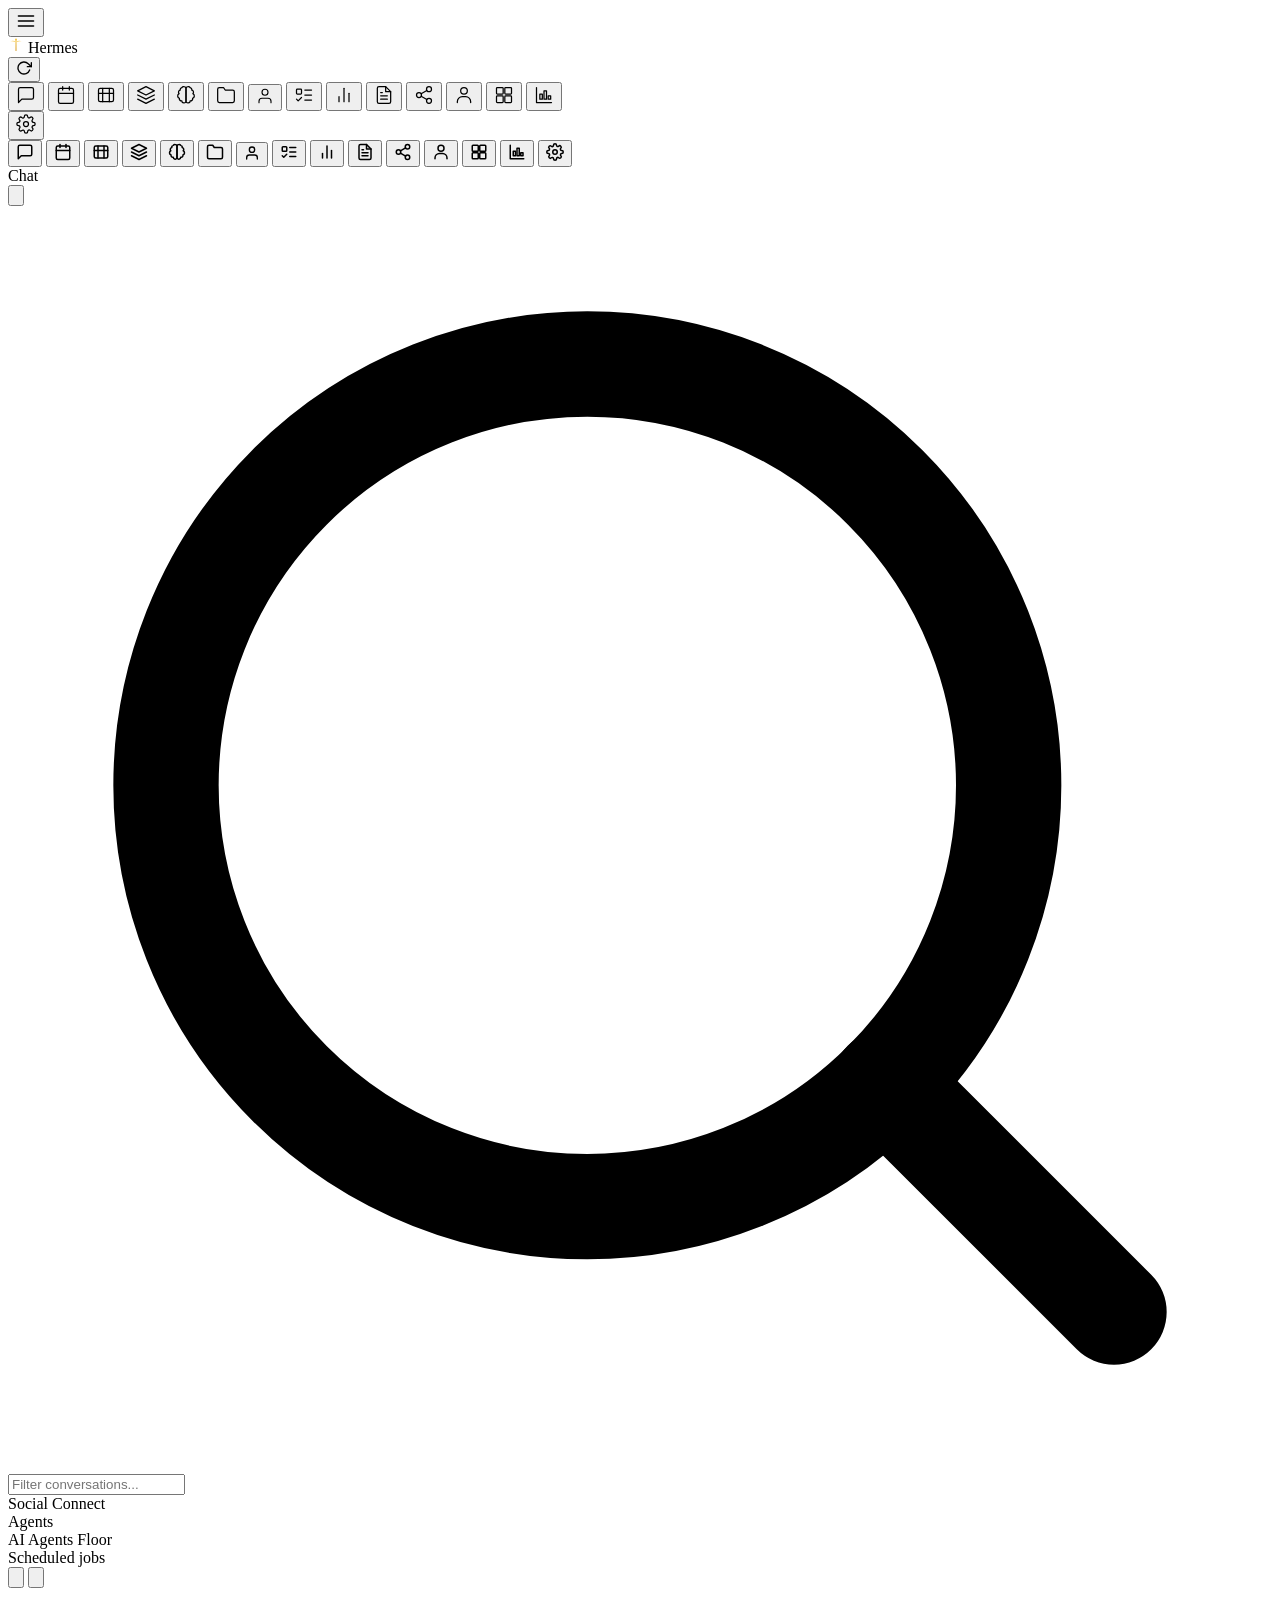
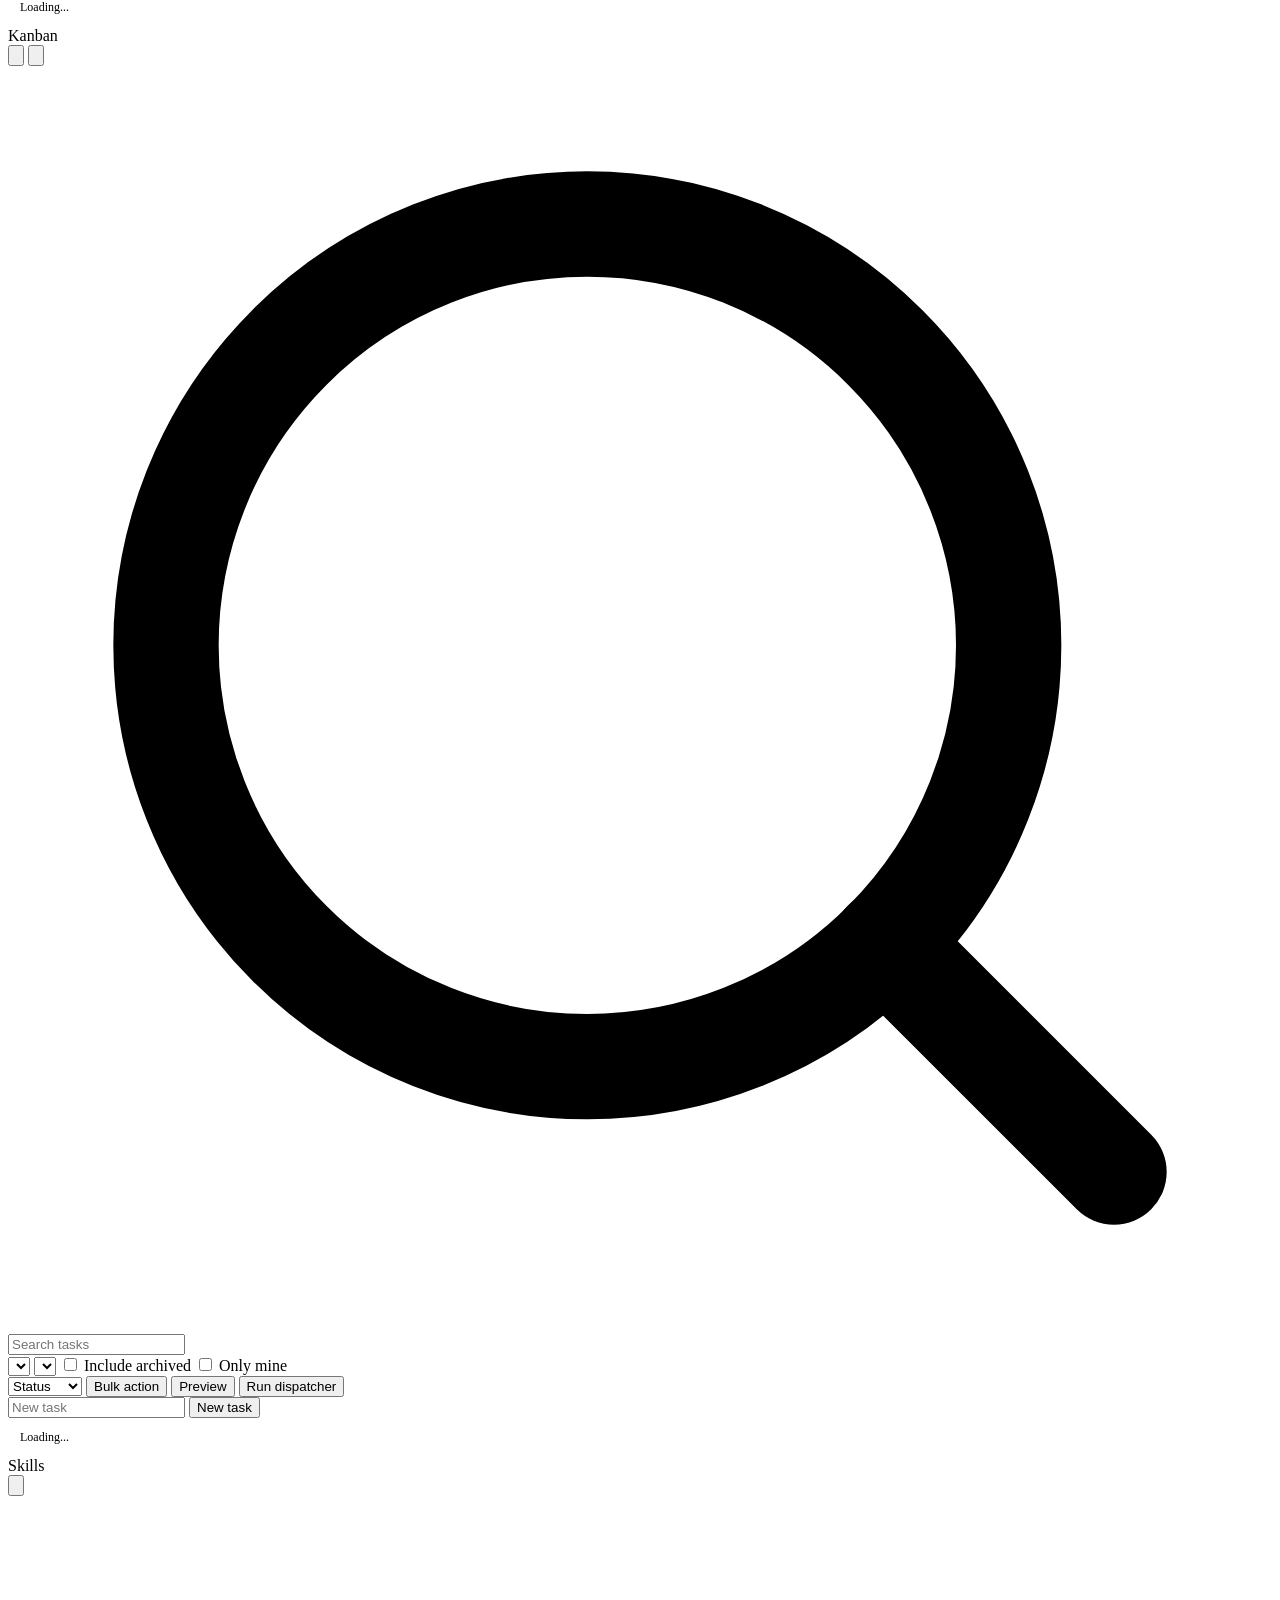
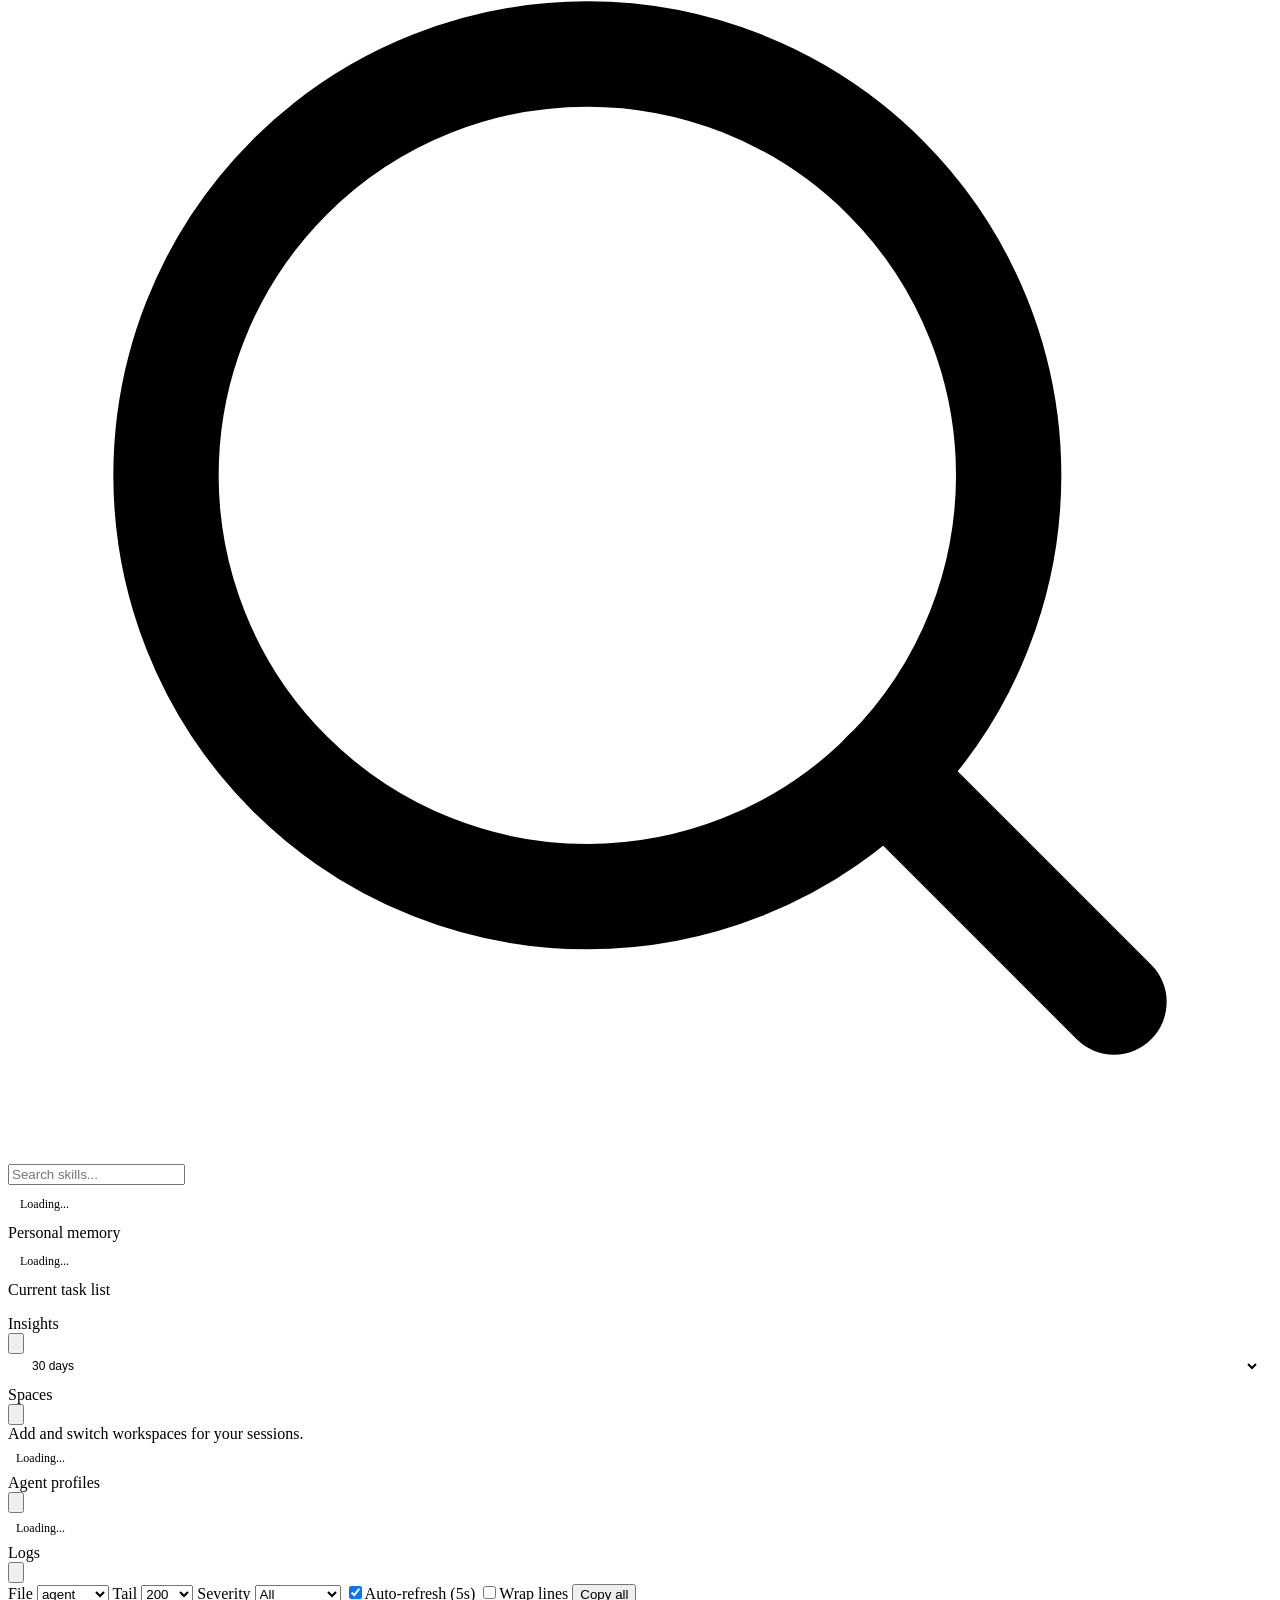
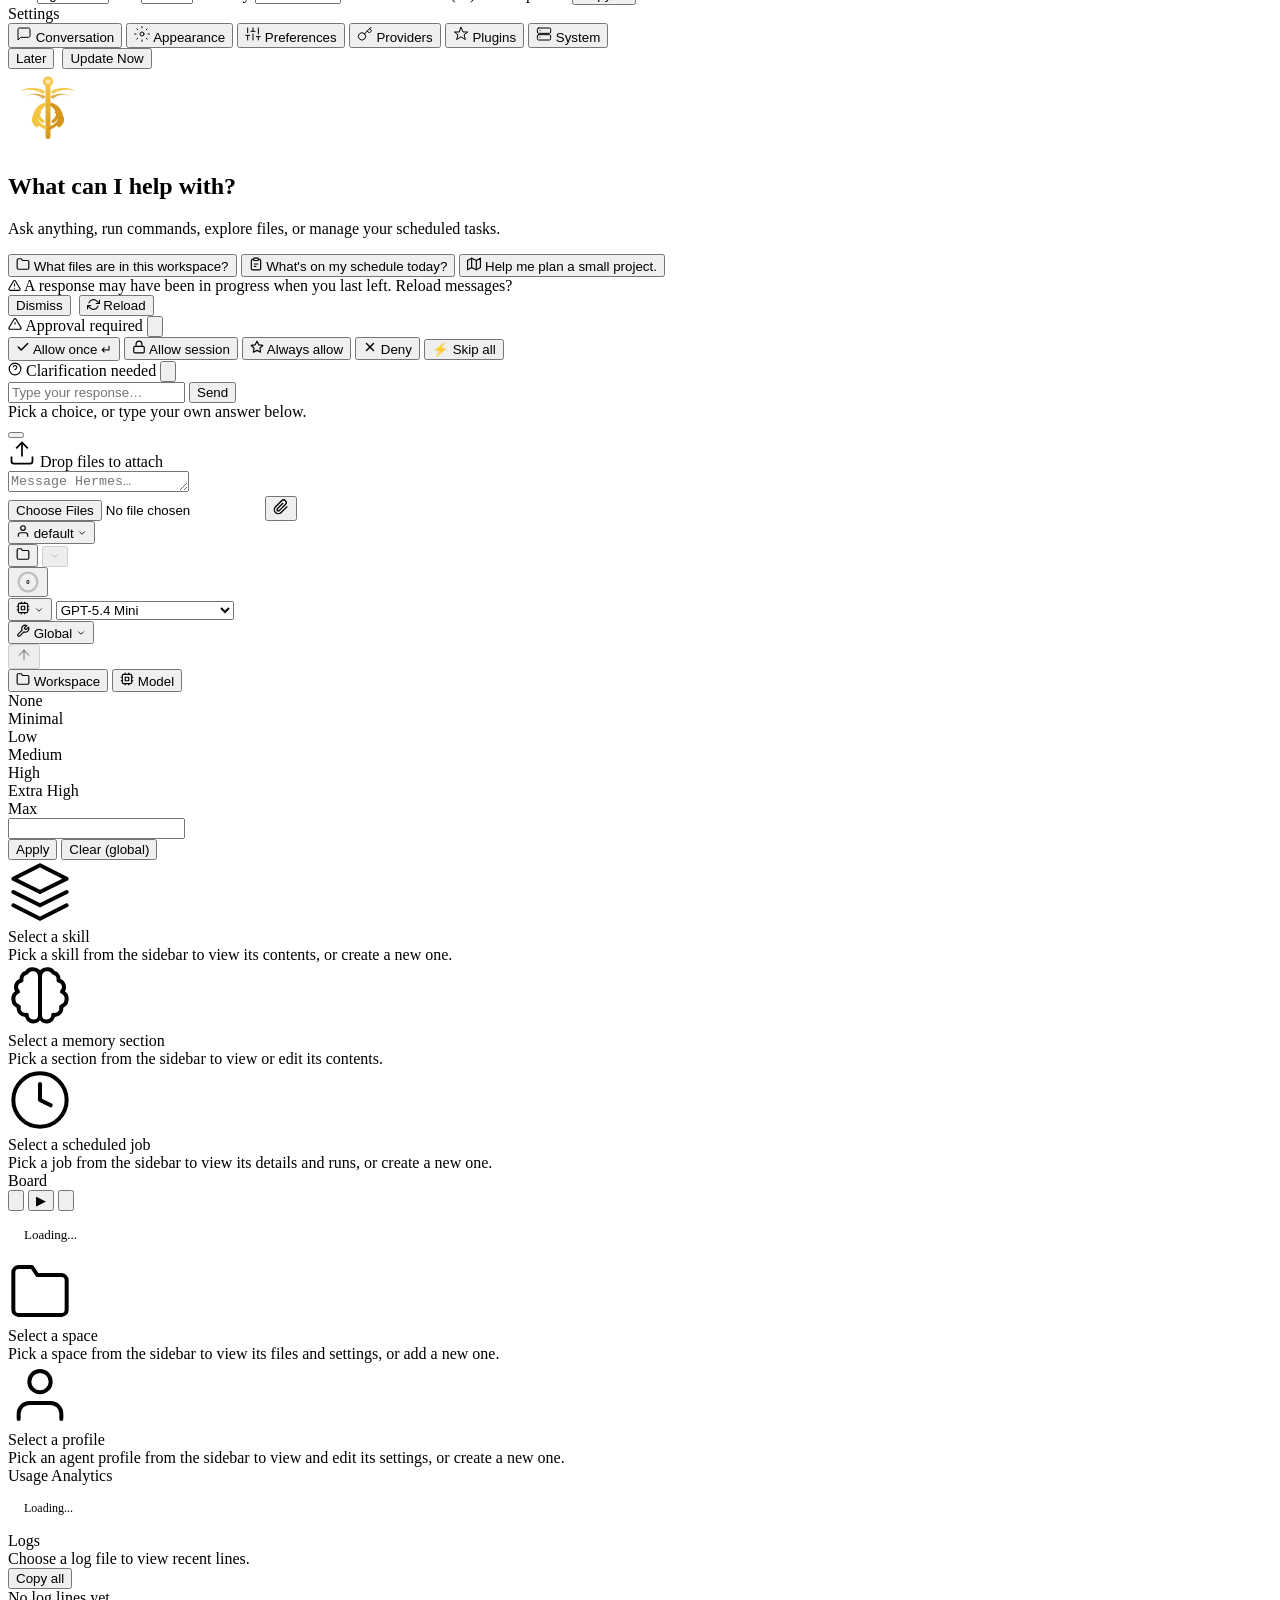
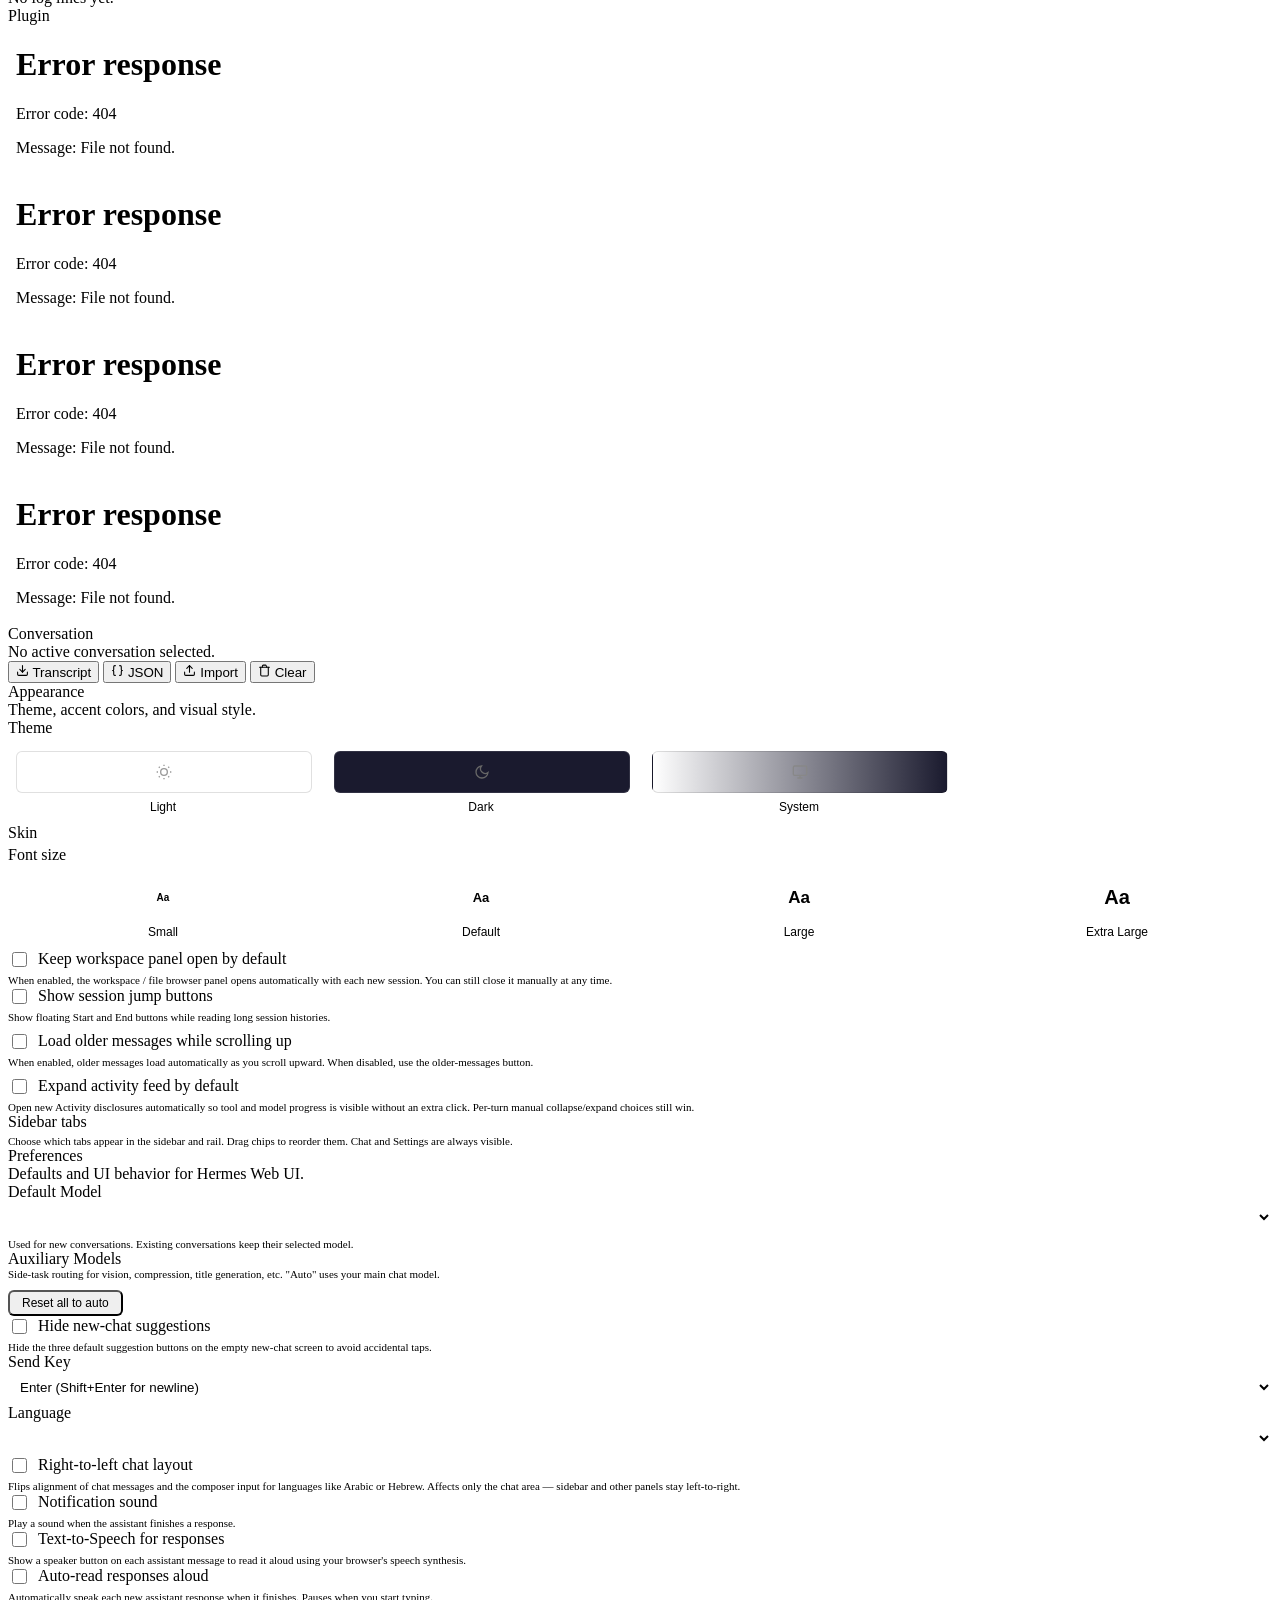
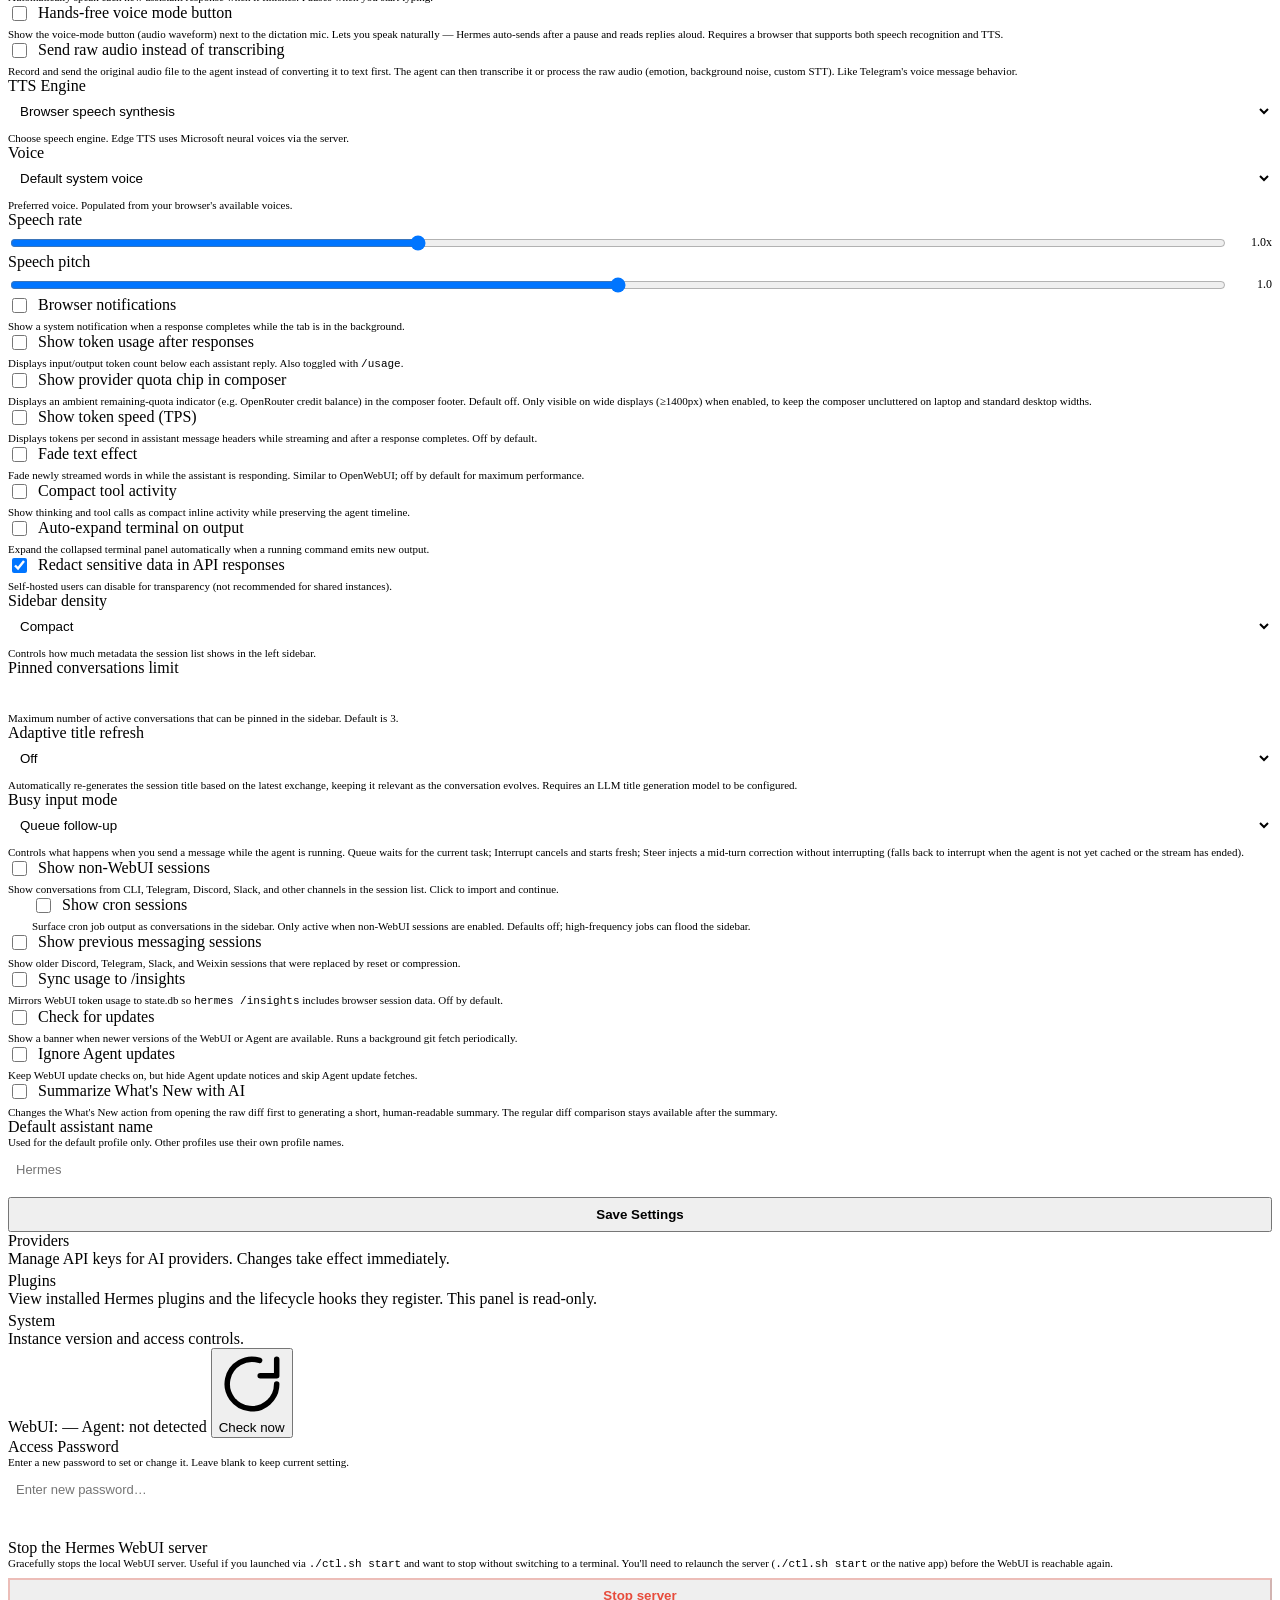
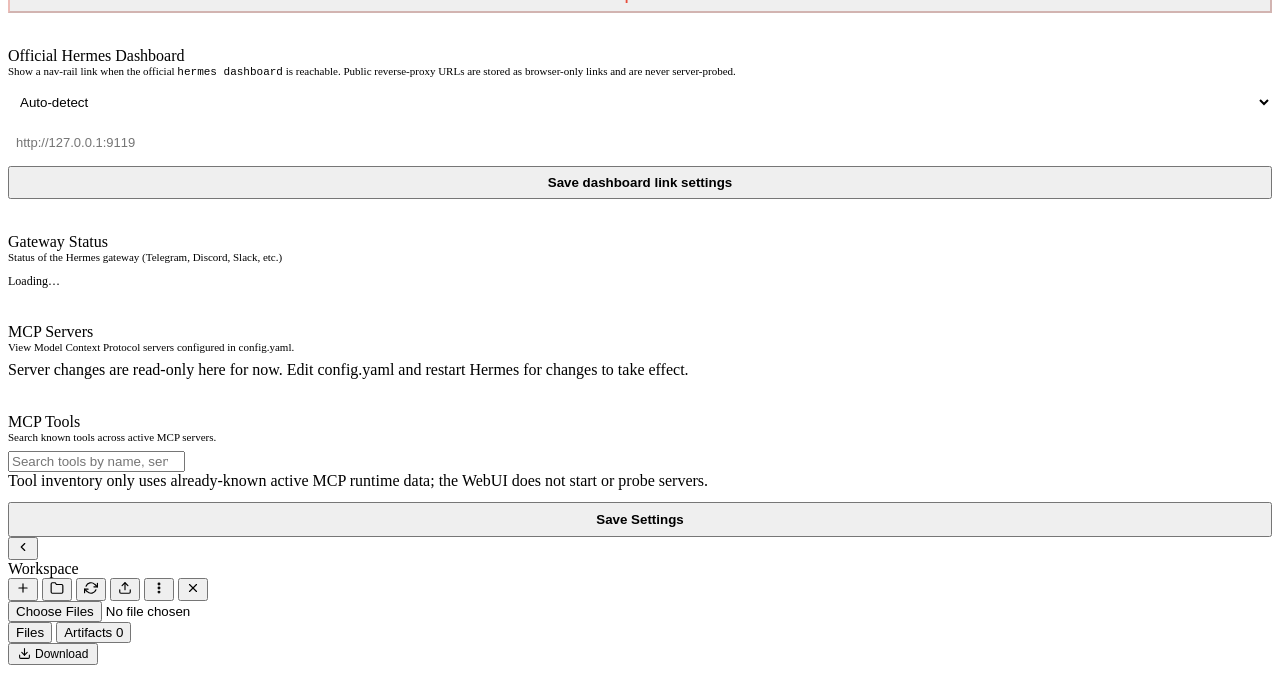
==== commit d16ad3e0: "Add Agent Reporting tab: what agents posted (copy+image+link) filtered by date range + platform - re" ====
--- a/static/index.html
+++ b/static/index.html
@@ -167,6 +167,7 @@
     <button class="rail-btn nav-tab has-tooltip" data-panel="social" onclick="switchPanel('social',{fromRailClick:true})" data-tooltip="Social Connect" aria-label="Social Connect"><svg width="20" height="20" viewBox="0 0 24 24" fill="none" stroke="currentColor" stroke-width="1.5" stroke-linecap="round" stroke-linejoin="round" aria-hidden="true"><circle cx="18" cy="5" r="3"/><circle cx="6" cy="12" r="3"/><circle cx="18" cy="19" r="3"/><path d="M8.6 13.5l6.8 4M15.4 6.5l-6.8 4"/></svg></button>
     <button class="rail-btn nav-tab has-tooltip" data-panel="agents" onclick="switchPanel('agents',{fromRailClick:true})" data-tooltip="Agents" aria-label="Agents"><svg width="20" height="20" viewBox="0 0 24 24" fill="none" stroke="currentColor" stroke-width="1.5" stroke-linecap="round" stroke-linejoin="round" aria-hidden="true"><circle cx="12" cy="7" r="4"/><path d="M4 21v-1a6 6 0 0 1 6-6h4a6 6 0 0 1 6 6v1"/></svg></button>
     <button class="rail-btn nav-tab has-tooltip" data-panel="floor" onclick="switchPanel('floor',{fromRailClick:true})" data-tooltip="AI Agents Floor" aria-label="AI Agents Floor"><svg width="20" height="20" viewBox="0 0 24 24" fill="none" stroke="currentColor" stroke-width="1.5" stroke-linecap="round" stroke-linejoin="round" aria-hidden="true"><rect x="3" y="3" width="8" height="8" rx="1"/><rect x="13" y="3" width="8" height="8" rx="1"/><rect x="3" y="13" width="8" height="8" rx="1"/><rect x="13" y="13" width="8" height="8" rx="1"/></svg></button>
+    <button class="rail-btn nav-tab has-tooltip" data-panel="reporting" onclick="switchPanel('reporting',{fromRailClick:true})" data-tooltip="Reporting" aria-label="Reporting"><svg width="20" height="20" viewBox="0 0 24 24" fill="none" stroke="currentColor" stroke-width="1.5" stroke-linecap="round" stroke-linejoin="round" aria-hidden="true"><path d="M3 3v18h18"/><rect x="7" y="11" width="3" height="6"/><rect x="12" y="7" width="3" height="10"/><rect x="17" y="13" width="3" height="4"/></svg></button>
     <div class="rail-spacer"></div>
     <button class="rail-btn nav-tab has-tooltip" data-panel="settings" onclick="switchPanel('settings',{fromRailClick:true})" data-tooltip="Settings" data-i18n-title="tab_settings" aria-label="Settings"><svg width="20" height="20" viewBox="0 0 24 24" fill="none" stroke="currentColor" stroke-width="1.5" stroke-linecap="round" stroke-linejoin="round" aria-hidden="true"><circle cx="12" cy="12" r="3"/><path d="M19.4 15a1.65 1.65 0 0 0 .33 1.82l.06.06a2 2 0 0 1-2.83 2.83l-.06-.06a1.65 1.65 0 0 0-1.82-.33 1.65 1.65 0 0 0-1 1.51V21a2 2 0 0 1-4 0v-.09A1.65 1.65 0 0 0 9 19.4a1.65 1.65 0 0 0-1.82.33l-.06.06a2 2 0 0 1-2.83-2.83l.06-.06a1.65 1.65 0 0 0 .33-1.82 1.65 1.65 0 0 0-1.51-1H3a2 2 0 0 1 0-4h.09A1.65 1.65 0 0 0 4.6 9a1.65 1.65 0 0 0-.33-1.82l-.06-.06a2 2 0 0 1 2.83-2.83l.06.06a1.65 1.65 0 0 0 1.82.33H9a1.65 1.65 0 0 0 1-1.51V3a2 2 0 0 1 4 0v.09a1.65 1.65 0 0 0 1 1.51 1.65 1.65 0 0 0 1.82-.33l.06-.06a2 2 0 0 1 2.83 2.83l-.06.06a1.65 1.65 0 0 0-.33 1.82V9a1.65 1.65 0 0 0 1.51 1H21a2 2 0 0 1 0 4h-.09a1.65 1.65 0 0 0-1.51 1z"/></svg></button>
   </nav>
@@ -187,6 +188,7 @@
       <button class="nav-tab has-tooltip has-tooltip--bottom" data-panel="social" data-label="Social" onclick="switchPanel('social',{fromRailClick:true})" data-tooltip="Social Connect"><svg width="18" height="18" viewBox="0 0 24 24" fill="none" stroke="currentColor" stroke-width="2" stroke-linecap="round" stroke-linejoin="round" aria-hidden="true"><circle cx="18" cy="5" r="3"/><circle cx="6" cy="12" r="3"/><circle cx="18" cy="19" r="3"/><path d="M8.6 13.5l6.8 4M15.4 6.5l-6.8 4"/></svg></button>
       <button class="nav-tab has-tooltip has-tooltip--bottom" data-panel="agents" data-label="Agents" onclick="switchPanel('agents',{fromRailClick:true})" data-tooltip="Agents"><svg width="18" height="18" viewBox="0 0 24 24" fill="none" stroke="currentColor" stroke-width="2" stroke-linecap="round" stroke-linejoin="round" aria-hidden="true"><circle cx="12" cy="7" r="4"/><path d="M4 21v-1a6 6 0 0 1 6-6h4a6 6 0 0 1 6 6v1"/></svg></button>
       <button class="nav-tab has-tooltip has-tooltip--bottom" data-panel="floor" data-label="Floor" onclick="switchPanel('floor',{fromRailClick:true})" data-tooltip="AI Agents Floor"><svg width="18" height="18" viewBox="0 0 24 24" fill="none" stroke="currentColor" stroke-width="2" stroke-linecap="round" stroke-linejoin="round" aria-hidden="true"><rect x="3" y="3" width="8" height="8" rx="1"/><rect x="13" y="3" width="8" height="8" rx="1"/><rect x="3" y="13" width="8" height="8" rx="1"/><rect x="13" y="13" width="8" height="8" rx="1"/></svg></button>
+      <button class="nav-tab has-tooltip has-tooltip--bottom" data-panel="reporting" data-label="Reports" onclick="switchPanel('reporting',{fromRailClick:true})" data-tooltip="Reporting"><svg width="18" height="18" viewBox="0 0 24 24" fill="none" stroke="currentColor" stroke-width="2" stroke-linecap="round" stroke-linejoin="round" aria-hidden="true"><path d="M3 3v18h18"/><rect x="7" y="11" width="3" height="6"/><rect x="12" y="7" width="3" height="10"/><rect x="17" y="13" width="3" height="4"/></svg></button>
       <!-- Settings button mirrored here for mobile (rail is desktop-only via @media >=768px). Keep in sync with rail entry. -->
       <button class="nav-tab has-tooltip has-tooltip--bottom" data-panel="settings" onclick="switchPanel('settings',{fromRailClick:true})" data-tooltip="Settings" data-i18n-title="tab_settings"><svg width="18" height="18" viewBox="0 0 24 24" fill="none" stroke="currentColor" stroke-width="2" stroke-linecap="round" stroke-linejoin="round" aria-hidden="true"><circle cx="12" cy="12" r="3"/><path d="M19.4 15a1.65 1.65 0 0 0 .33 1.82l.06.06a2 2 0 0 1-2.83 2.83l-.06-.06a1.65 1.65 0 0 0-1.82-.33 1.65 1.65 0 0 0-1 1.51V21a2 2 0 0 1-4 0v-.09A1.65 1.65 0 0 0 9 19.4a1.65 1.65 0 0 0-1.82.33l-.06.06a2 2 0 0 1-2.83-2.83l.06-.06a1.65 1.65 0 0 0 .33-1.82 1.65 1.65 0 0 0-1.51-1H3a2 2 0 0 1 0-4h.09A1.65 1.65 0 0 0 4.6 9a1.65 1.65 0 0 0-.33-1.82l-.06-.06a2 2 0 0 1 2.83-2.83l.06.06a1.65 1.65 0 0 0 1.82.33H9a1.65 1.65 0 0 0 1-1.51V3a2 2 0 0 1 4 0v.09a1.65 1.65 0 0 0 1 1.51 1.65 1.65 0 0 0 1.82-.33l.06-.06a2 2 0 0 1 2.83 2.83l-.06.06a1.65 1.65 0 0 0-.33 1.82V9a1.65 1.65 0 0 0 1.51 1H21a2 2 0 0 1 0 4h-.09a1.65 1.65 0 0 0-1.51 1z"/></svg></button>
     </div>
@@ -902,6 +904,7 @@
     <div id="mainSocial" class="main-view" style="padding:0;overflow:hidden"><iframe src="/static/social.html" title="Social Connect" style="width:100%;height:100%;border:0;display:block;background:var(--bg)"></iframe></div>
     <div id="mainAgents" class="main-view" style="padding:0;overflow:hidden"><iframe src="/static/agents.html" title="Agents" style="width:100%;height:100%;border:0;display:block;background:var(--bg)"></iframe></div>
     <div id="mainFloor" class="main-view" style="padding:0;overflow:hidden"><iframe src="/static/pixel.html" title="AI Agents Floor" style="width:100%;height:100%;border:0;display:block;background:var(--bg)"></iframe></div>
+    <div id="mainReporting" class="main-view" style="padding:0;overflow:hidden"><iframe src="/static/reporting.html" title="Reporting" style="width:100%;height:100%;border:0;display:block;background:var(--bg)"></iframe></div>
     <div id="mainSettings" class="main-view">
       <div class="settings-main">
           <div class="settings-pane active" id="settingsPaneConversation">
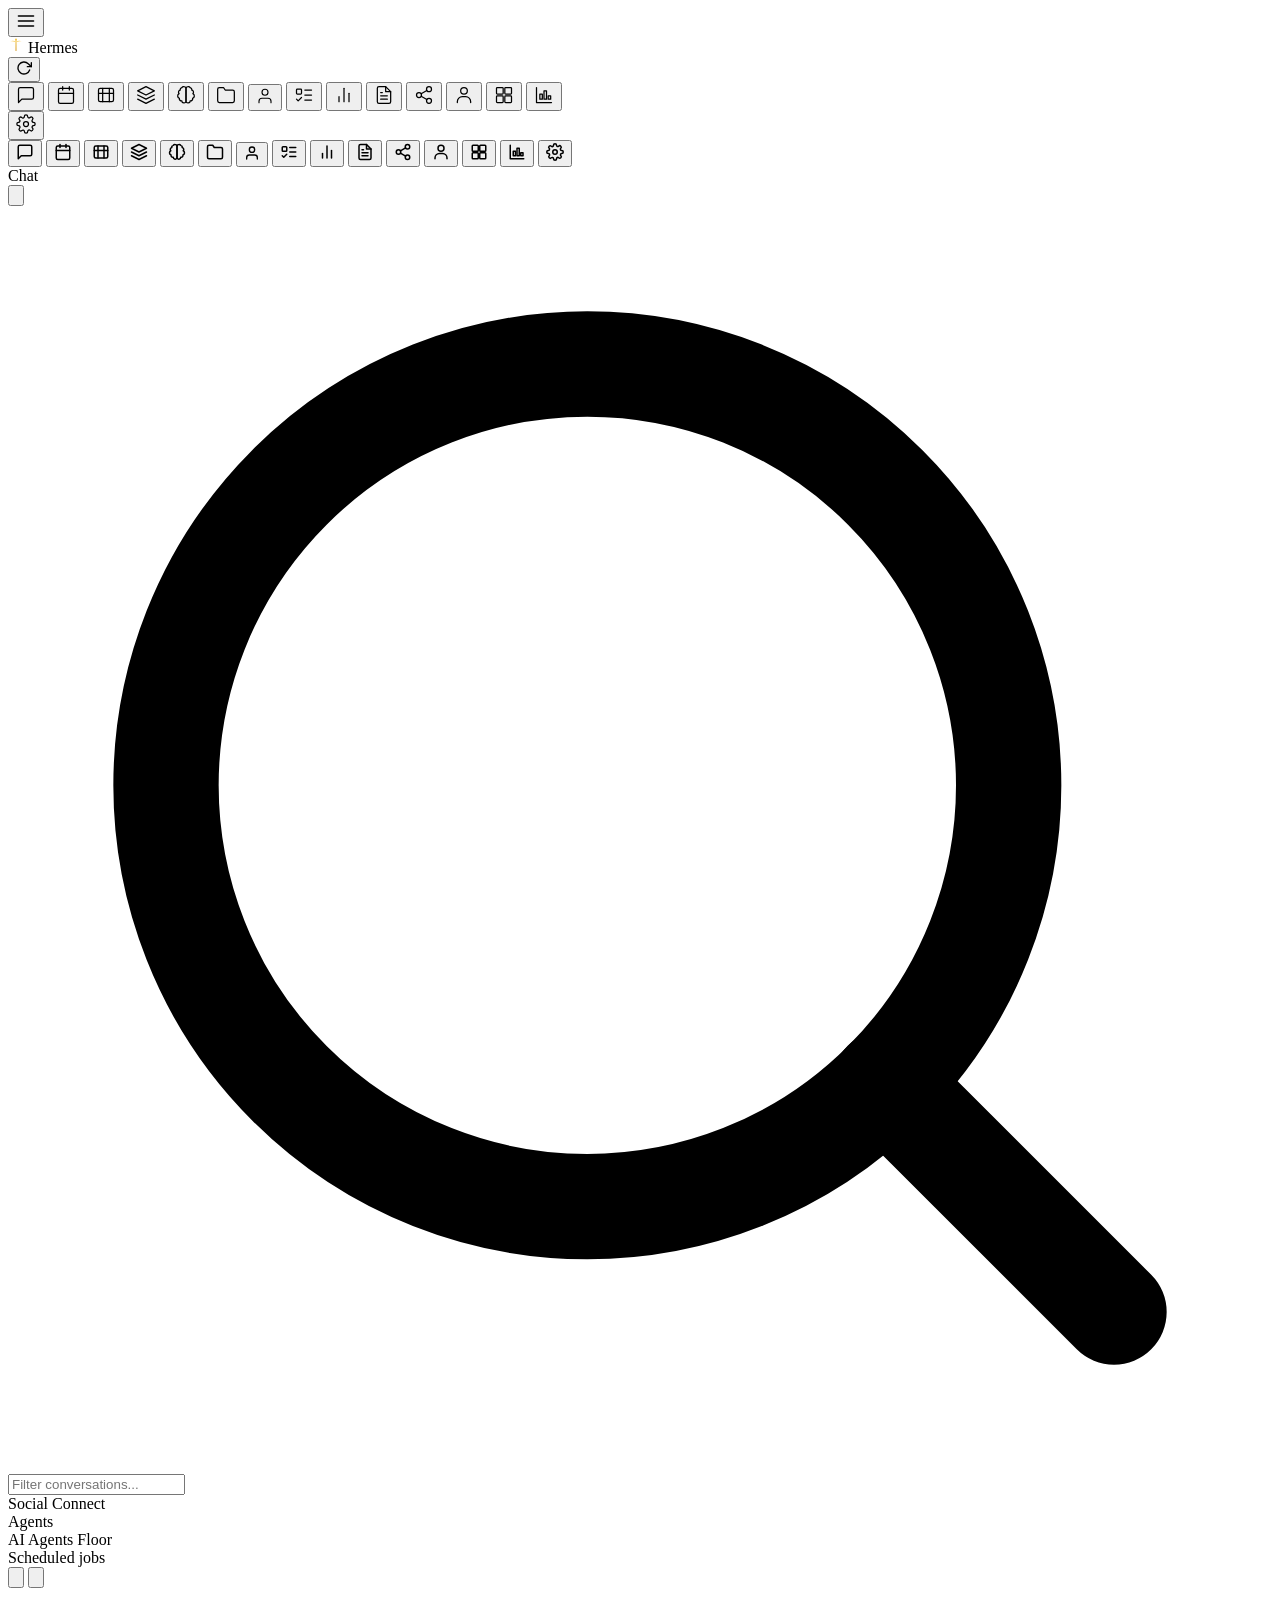
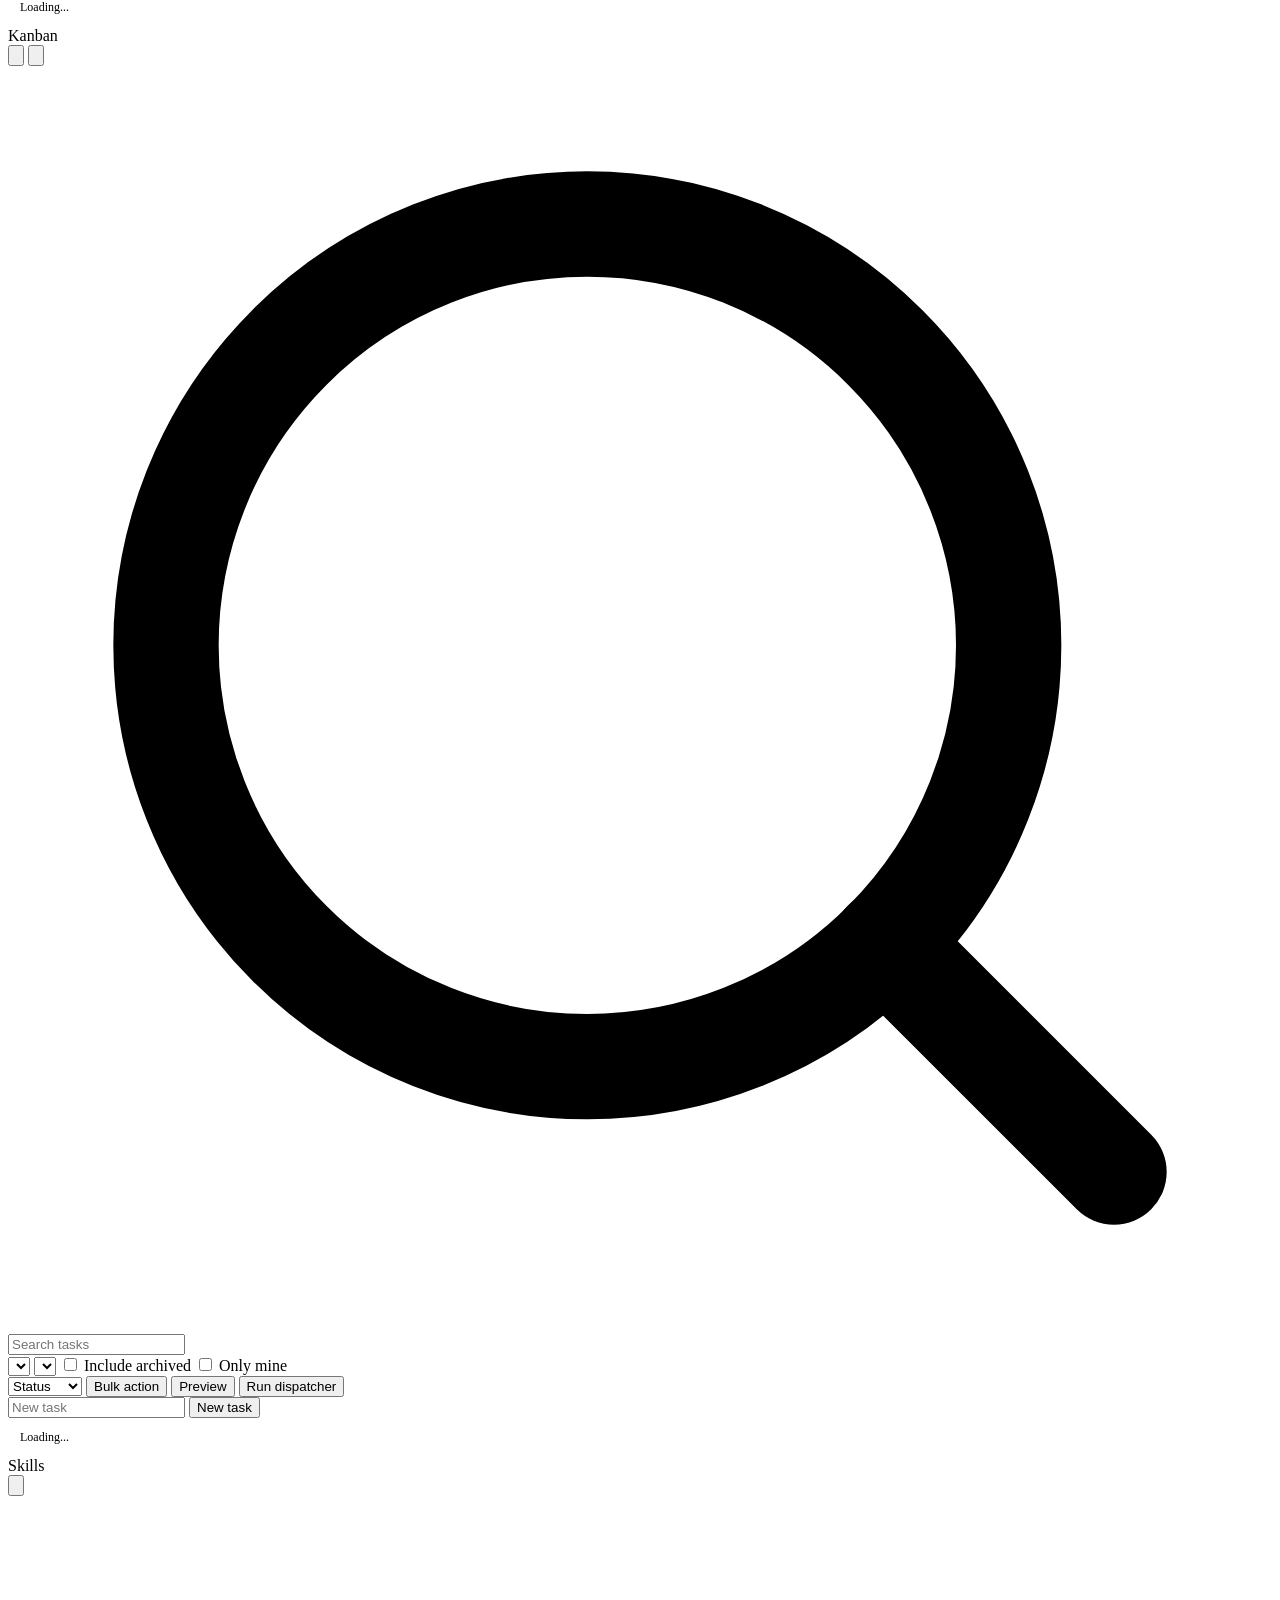
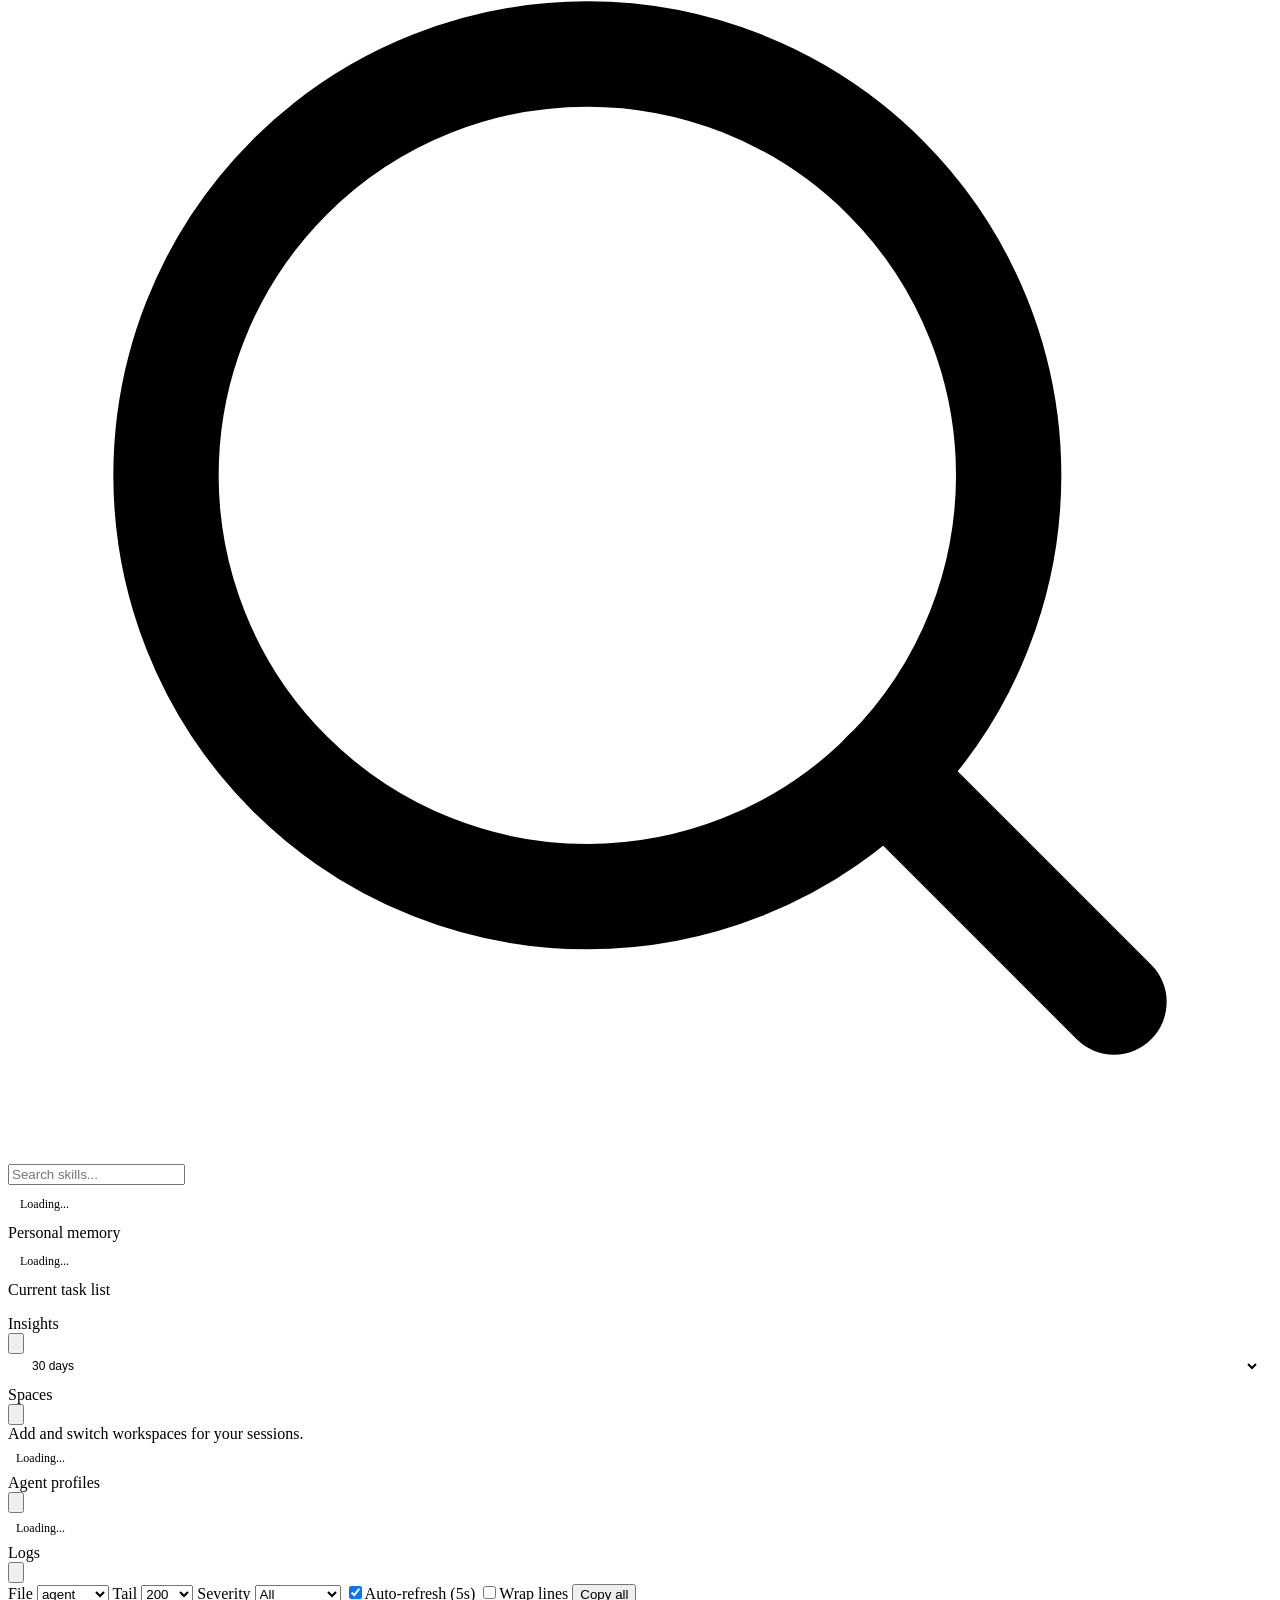
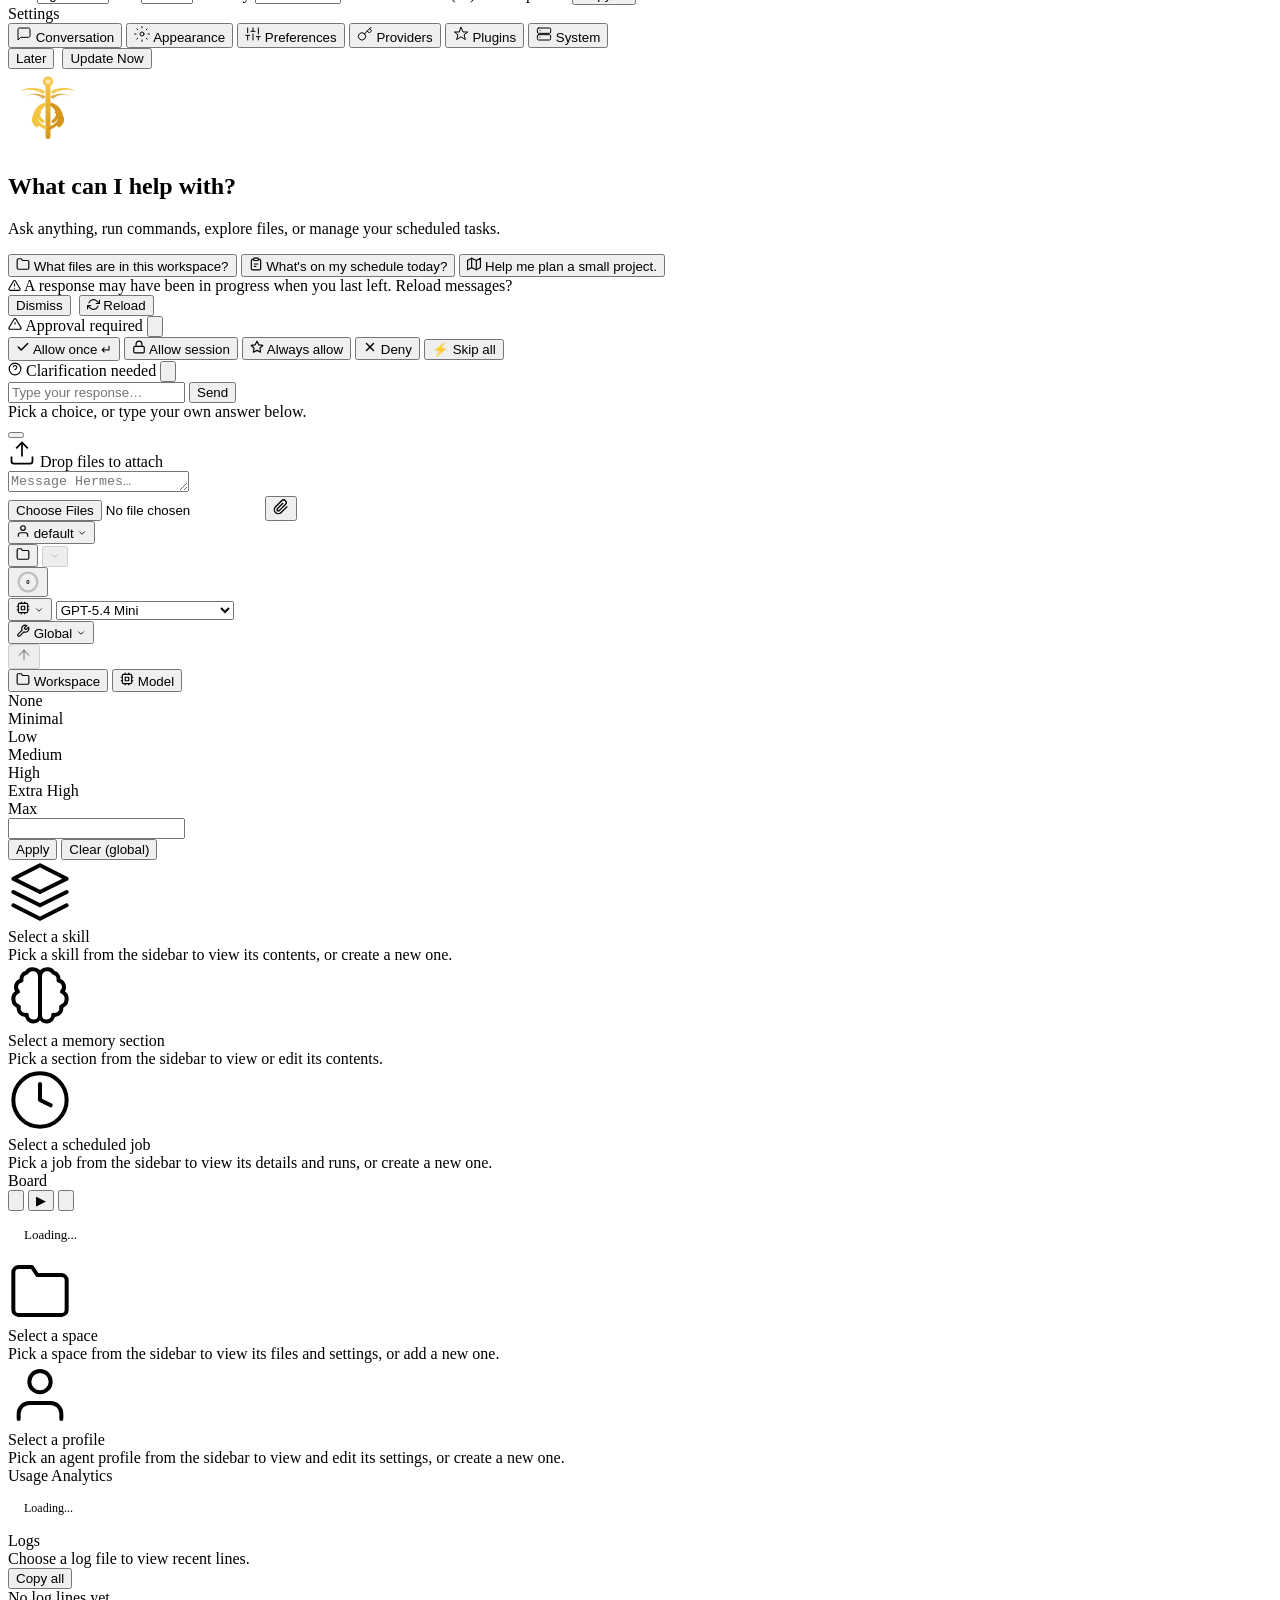
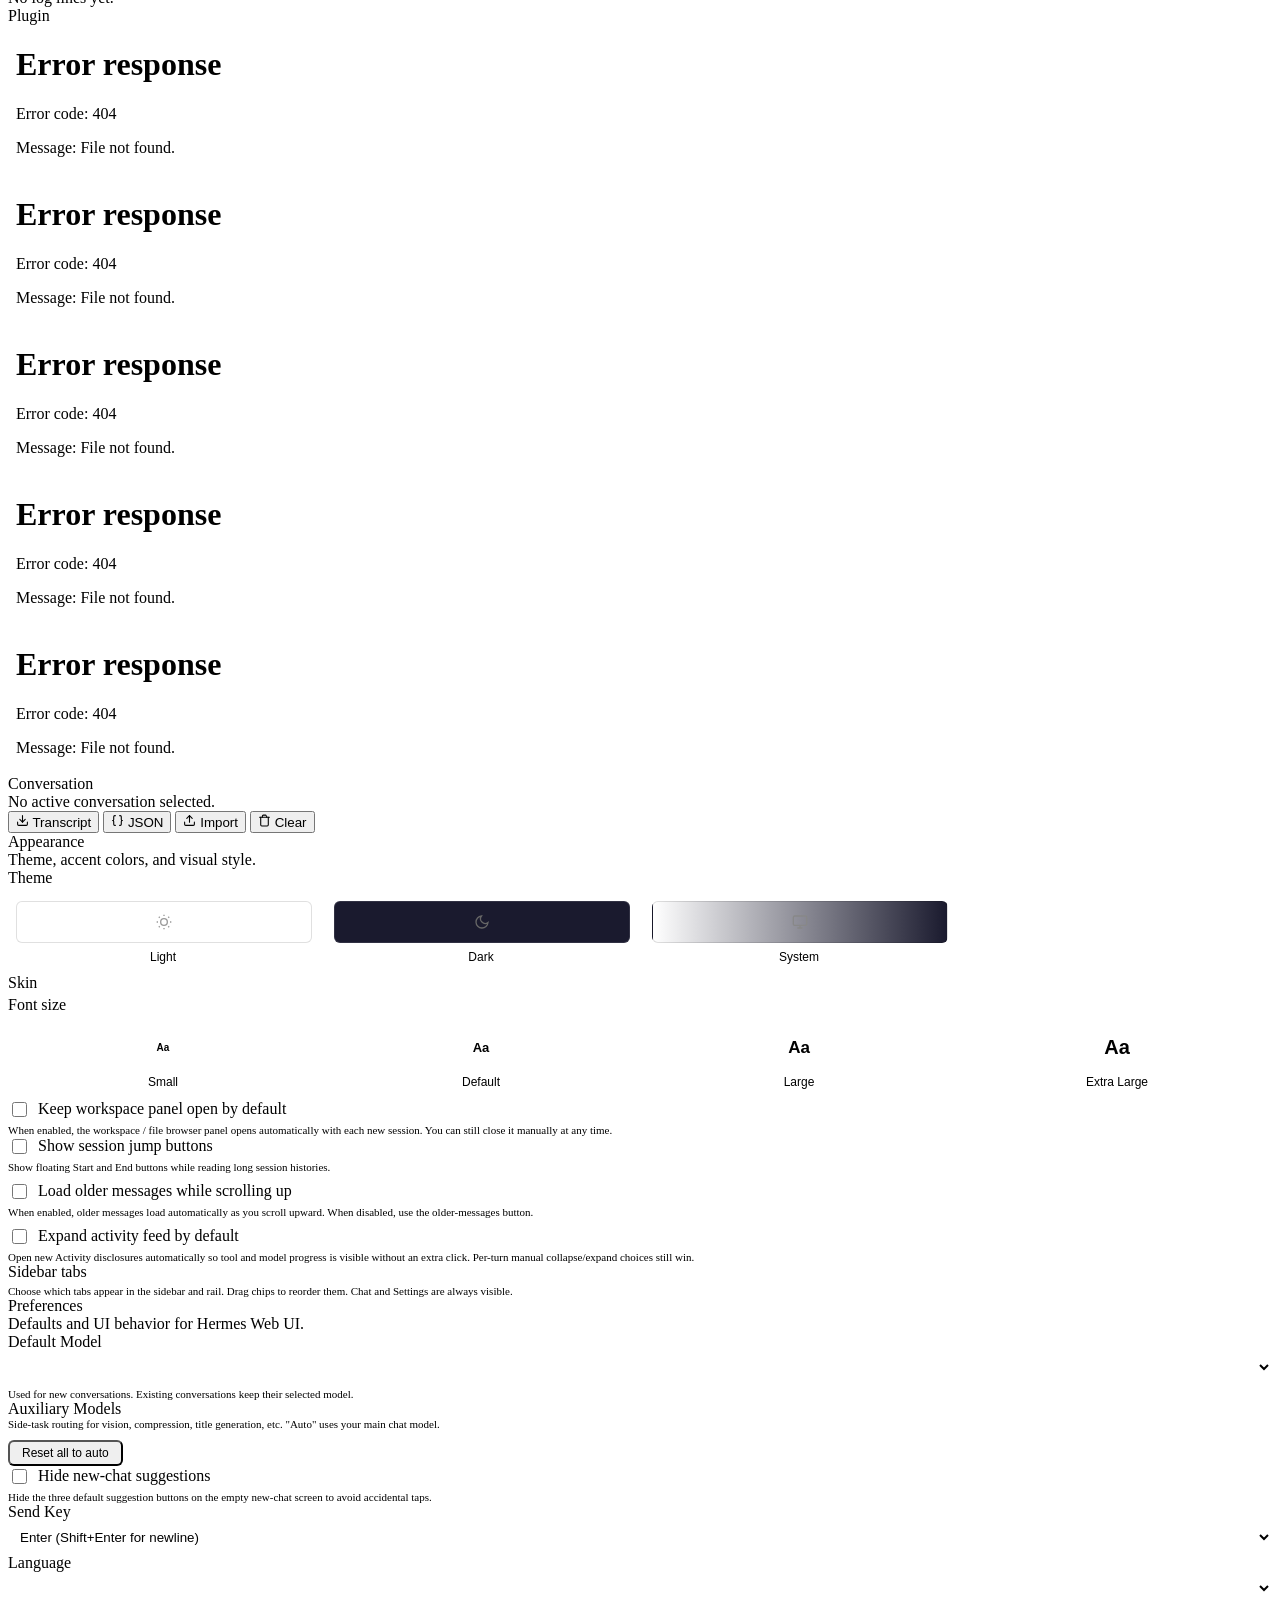
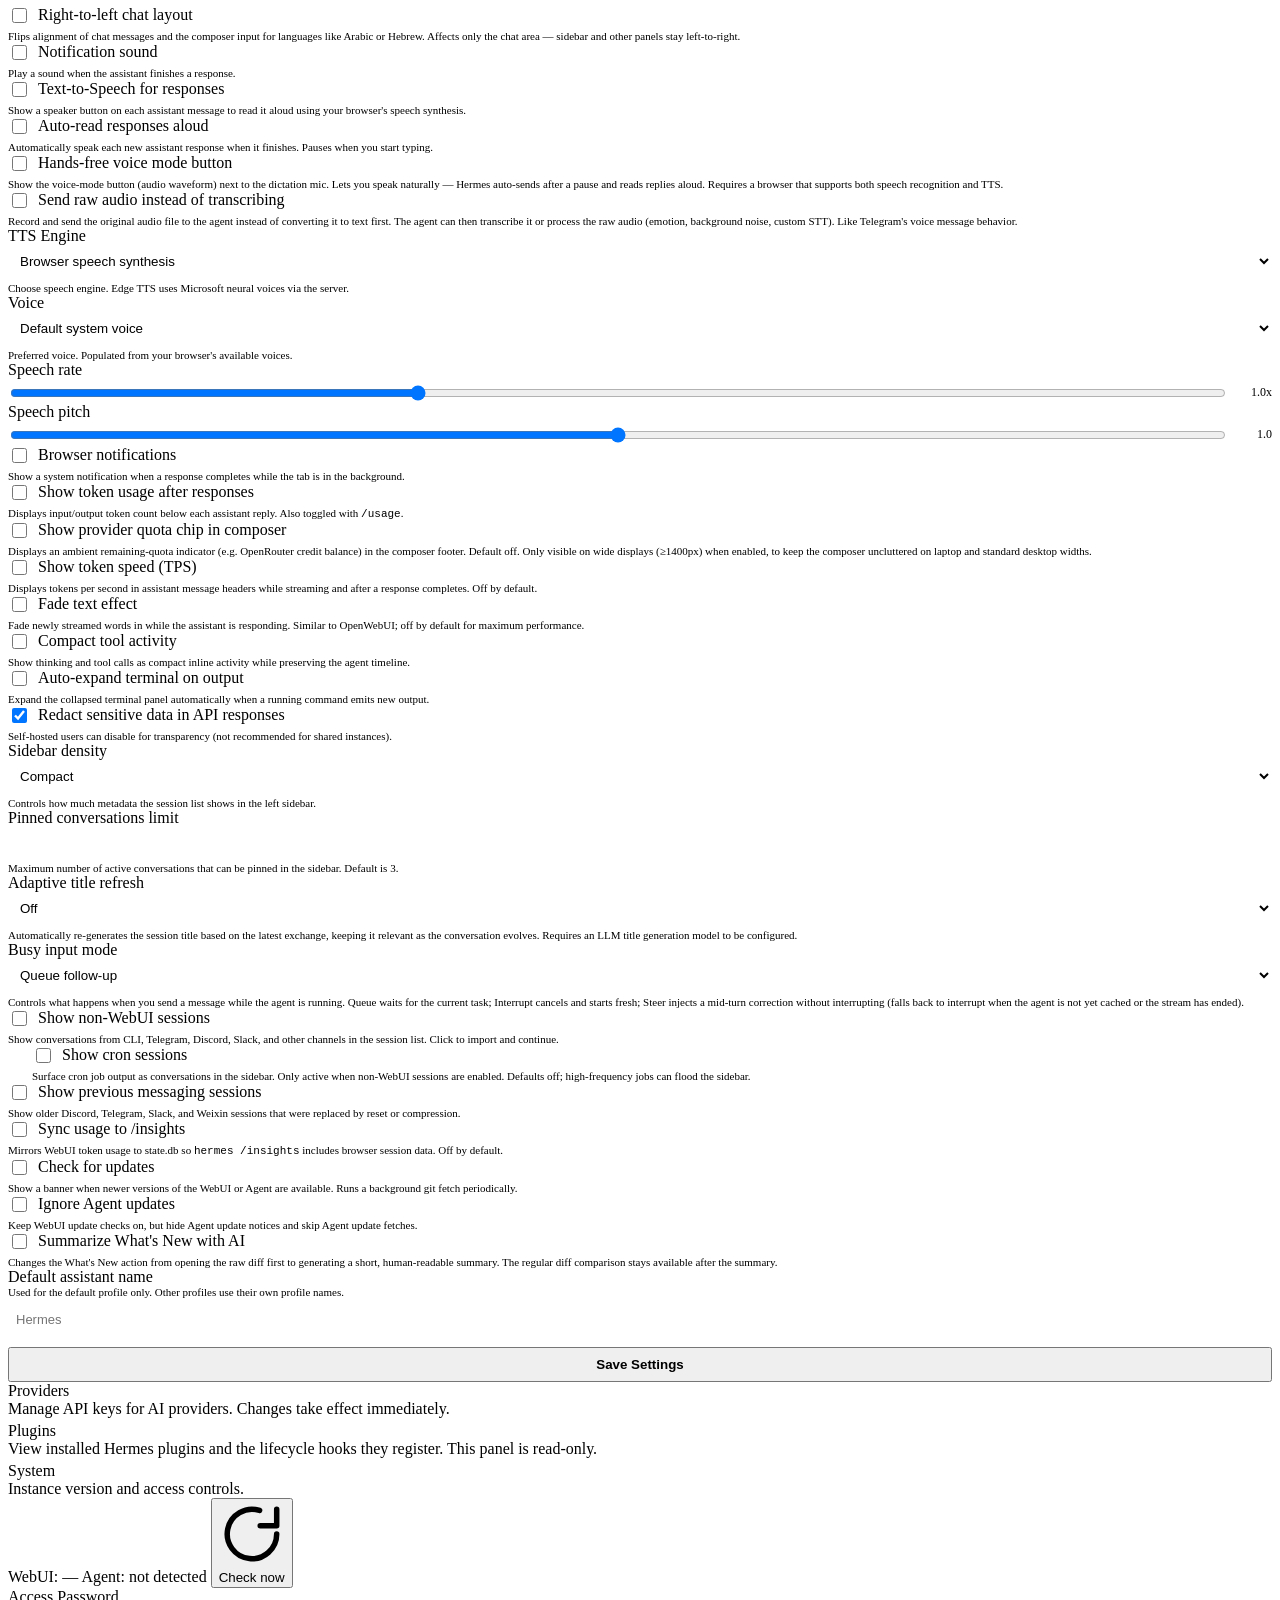
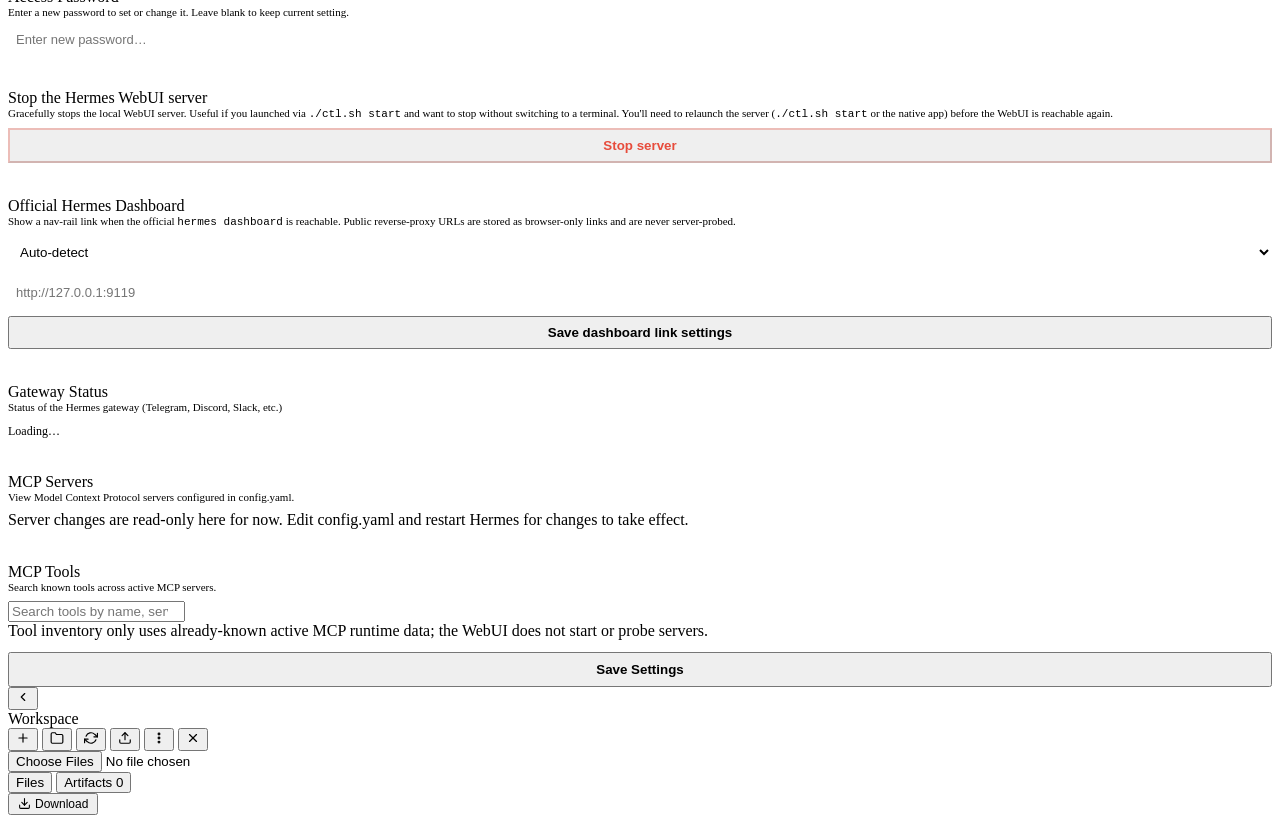
==== commit 2d434160: "SaaS: Supabase auth (register/login/admin) + per-client GoLogin MY-residential provisioning; GoLogin" ====
--- a/static/index.html
+++ b/static/index.html
@@ -168,6 +168,7 @@
     <button class="rail-btn nav-tab has-tooltip" data-panel="agents" onclick="switchPanel('agents',{fromRailClick:true})" data-tooltip="Agents" aria-label="Agents"><svg width="20" height="20" viewBox="0 0 24 24" fill="none" stroke="currentColor" stroke-width="1.5" stroke-linecap="round" stroke-linejoin="round" aria-hidden="true"><circle cx="12" cy="7" r="4"/><path d="M4 21v-1a6 6 0 0 1 6-6h4a6 6 0 0 1 6 6v1"/></svg></button>
     <button class="rail-btn nav-tab has-tooltip" data-panel="floor" onclick="switchPanel('floor',{fromRailClick:true})" data-tooltip="AI Agents Floor" aria-label="AI Agents Floor"><svg width="20" height="20" viewBox="0 0 24 24" fill="none" stroke="currentColor" stroke-width="1.5" stroke-linecap="round" stroke-linejoin="round" aria-hidden="true"><rect x="3" y="3" width="8" height="8" rx="1"/><rect x="13" y="3" width="8" height="8" rx="1"/><rect x="3" y="13" width="8" height="8" rx="1"/><rect x="13" y="13" width="8" height="8" rx="1"/></svg></button>
     <button class="rail-btn nav-tab has-tooltip" data-panel="reporting" onclick="switchPanel('reporting',{fromRailClick:true})" data-tooltip="Reporting" aria-label="Reporting"><svg width="20" height="20" viewBox="0 0 24 24" fill="none" stroke="currentColor" stroke-width="1.5" stroke-linecap="round" stroke-linejoin="round" aria-hidden="true"><path d="M3 3v18h18"/><rect x="7" y="11" width="3" height="6"/><rect x="12" y="7" width="3" height="10"/><rect x="17" y="13" width="3" height="4"/></svg></button>
+    <button class="rail-btn nav-tab has-tooltip saas-admin-only" data-panel="admin" onclick="switchPanel('admin',{fromRailClick:true})" data-tooltip="Admin" aria-label="Admin" style="display:none"><svg width="20" height="20" viewBox="0 0 24 24" fill="none" stroke="currentColor" stroke-width="1.5" stroke-linecap="round" stroke-linejoin="round" aria-hidden="true"><path d="M12 2l8 4v6c0 5-3.5 8.5-8 10-4.5-1.5-8-5-8-10V6z"/><path d="M9.5 12l2 2 3.5-3.5"/></svg></button>
     <div class="rail-spacer"></div>
     <button class="rail-btn nav-tab has-tooltip" data-panel="settings" onclick="switchPanel('settings',{fromRailClick:true})" data-tooltip="Settings" data-i18n-title="tab_settings" aria-label="Settings"><svg width="20" height="20" viewBox="0 0 24 24" fill="none" stroke="currentColor" stroke-width="1.5" stroke-linecap="round" stroke-linejoin="round" aria-hidden="true"><circle cx="12" cy="12" r="3"/><path d="M19.4 15a1.65 1.65 0 0 0 .33 1.82l.06.06a2 2 0 0 1-2.83 2.83l-.06-.06a1.65 1.65 0 0 0-1.82-.33 1.65 1.65 0 0 0-1 1.51V21a2 2 0 0 1-4 0v-.09A1.65 1.65 0 0 0 9 19.4a1.65 1.65 0 0 0-1.82.33l-.06.06a2 2 0 0 1-2.83-2.83l.06-.06a1.65 1.65 0 0 0 .33-1.82 1.65 1.65 0 0 0-1.51-1H3a2 2 0 0 1 0-4h.09A1.65 1.65 0 0 0 4.6 9a1.65 1.65 0 0 0-.33-1.82l-.06-.06a2 2 0 0 1 2.83-2.83l.06.06a1.65 1.65 0 0 0 1.82.33H9a1.65 1.65 0 0 0 1-1.51V3a2 2 0 0 1 4 0v.09a1.65 1.65 0 0 0 1 1.51 1.65 1.65 0 0 0 1.82-.33l.06-.06a2 2 0 0 1 2.83 2.83l-.06.06a1.65 1.65 0 0 0-.33 1.82V9a1.65 1.65 0 0 0 1.51 1H21a2 2 0 0 1 0 4h-.09a1.65 1.65 0 0 0-1.51 1z"/></svg></button>
   </nav>
@@ -189,6 +190,7 @@
       <button class="nav-tab has-tooltip has-tooltip--bottom" data-panel="agents" data-label="Agents" onclick="switchPanel('agents',{fromRailClick:true})" data-tooltip="Agents"><svg width="18" height="18" viewBox="0 0 24 24" fill="none" stroke="currentColor" stroke-width="2" stroke-linecap="round" stroke-linejoin="round" aria-hidden="true"><circle cx="12" cy="7" r="4"/><path d="M4 21v-1a6 6 0 0 1 6-6h4a6 6 0 0 1 6 6v1"/></svg></button>
       <button class="nav-tab has-tooltip has-tooltip--bottom" data-panel="floor" data-label="Floor" onclick="switchPanel('floor',{fromRailClick:true})" data-tooltip="AI Agents Floor"><svg width="18" height="18" viewBox="0 0 24 24" fill="none" stroke="currentColor" stroke-width="2" stroke-linecap="round" stroke-linejoin="round" aria-hidden="true"><rect x="3" y="3" width="8" height="8" rx="1"/><rect x="13" y="3" width="8" height="8" rx="1"/><rect x="3" y="13" width="8" height="8" rx="1"/><rect x="13" y="13" width="8" height="8" rx="1"/></svg></button>
       <button class="nav-tab has-tooltip has-tooltip--bottom" data-panel="reporting" data-label="Reports" onclick="switchPanel('reporting',{fromRailClick:true})" data-tooltip="Reporting"><svg width="18" height="18" viewBox="0 0 24 24" fill="none" stroke="currentColor" stroke-width="2" stroke-linecap="round" stroke-linejoin="round" aria-hidden="true"><path d="M3 3v18h18"/><rect x="7" y="11" width="3" height="6"/><rect x="12" y="7" width="3" height="10"/><rect x="17" y="13" width="3" height="4"/></svg></button>
+      <button class="nav-tab has-tooltip has-tooltip--bottom saas-admin-only" data-panel="admin" data-label="Admin" onclick="switchPanel('admin',{fromRailClick:true})" data-tooltip="Admin" style="display:none"><svg width="18" height="18" viewBox="0 0 24 24" fill="none" stroke="currentColor" stroke-width="2" stroke-linecap="round" stroke-linejoin="round" aria-hidden="true"><path d="M12 2l8 4v6c0 5-3.5 8.5-8 10-4.5-1.5-8-5-8-10V6z"/><path d="M9.5 12l2 2 3.5-3.5"/></svg></button>
       <!-- Settings button mirrored here for mobile (rail is desktop-only via @media >=768px). Keep in sync with rail entry. -->
       <button class="nav-tab has-tooltip has-tooltip--bottom" data-panel="settings" onclick="switchPanel('settings',{fromRailClick:true})" data-tooltip="Settings" data-i18n-title="tab_settings"><svg width="18" height="18" viewBox="0 0 24 24" fill="none" stroke="currentColor" stroke-width="2" stroke-linecap="round" stroke-linejoin="round" aria-hidden="true"><circle cx="12" cy="12" r="3"/><path d="M19.4 15a1.65 1.65 0 0 0 .33 1.82l.06.06a2 2 0 0 1-2.83 2.83l-.06-.06a1.65 1.65 0 0 0-1.82-.33 1.65 1.65 0 0 0-1 1.51V21a2 2 0 0 1-4 0v-.09A1.65 1.65 0 0 0 9 19.4a1.65 1.65 0 0 0-1.82.33l-.06.06a2 2 0 0 1-2.83-2.83l.06-.06a1.65 1.65 0 0 0 .33-1.82 1.65 1.65 0 0 0-1.51-1H3a2 2 0 0 1 0-4h.09A1.65 1.65 0 0 0 4.6 9a1.65 1.65 0 0 0-.33-1.82l-.06-.06a2 2 0 0 1 2.83-2.83l.06.06a1.65 1.65 0 0 0 1.82.33H9a1.65 1.65 0 0 0 1-1.51V3a2 2 0 0 1 4 0v.09a1.65 1.65 0 0 0 1 1.51 1.65 1.65 0 0 0 1.82-.33l.06-.06a2 2 0 0 1 2.83 2.83l-.06.06a1.65 1.65 0 0 0-.33 1.82V9a1.65 1.65 0 0 0 1.51 1H21a2 2 0 0 1 0 4h-.09a1.65 1.65 0 0 0-1.51 1z"/></svg></button>
     </div>
@@ -905,6 +907,7 @@
     <div id="mainAgents" class="main-view" style="padding:0;overflow:hidden"><iframe src="/static/agents.html" title="Agents" style="width:100%;height:100%;border:0;display:block;background:var(--bg)"></iframe></div>
     <div id="mainFloor" class="main-view" style="padding:0;overflow:hidden"><iframe src="/static/pixel.html" title="AI Agents Floor" style="width:100%;height:100%;border:0;display:block;background:var(--bg)"></iframe></div>
     <div id="mainReporting" class="main-view" style="padding:0;overflow:hidden"><iframe src="/static/reporting.html" title="Reporting" style="width:100%;height:100%;border:0;display:block;background:var(--bg)"></iframe></div>
+    <div id="mainAdmin" class="main-view" style="padding:0;overflow:hidden"><iframe src="/static/admin.html" title="Admin" style="width:100%;height:100%;border:0;display:block;background:var(--bg)"></iframe></div>
     <div id="mainSettings" class="main-view">
       <div class="settings-main">
           <div class="settings-pane active" id="settingsPaneConversation">
@@ -1554,5 +1557,12 @@
     </div>
   </div>
 </div>
+
+<script>
+/* SaaS: reveal the Admin tab only for admin accounts */
+fetch('/api/saas/me',{credentials:'same-origin'}).then(r=>r.json()).then(d=>{
+  if(d&&d.is_admin) document.querySelectorAll('.saas-admin-only').forEach(el=>el.style.display='');
+}).catch(()=>{});
+</script>
 </body>
 </html>
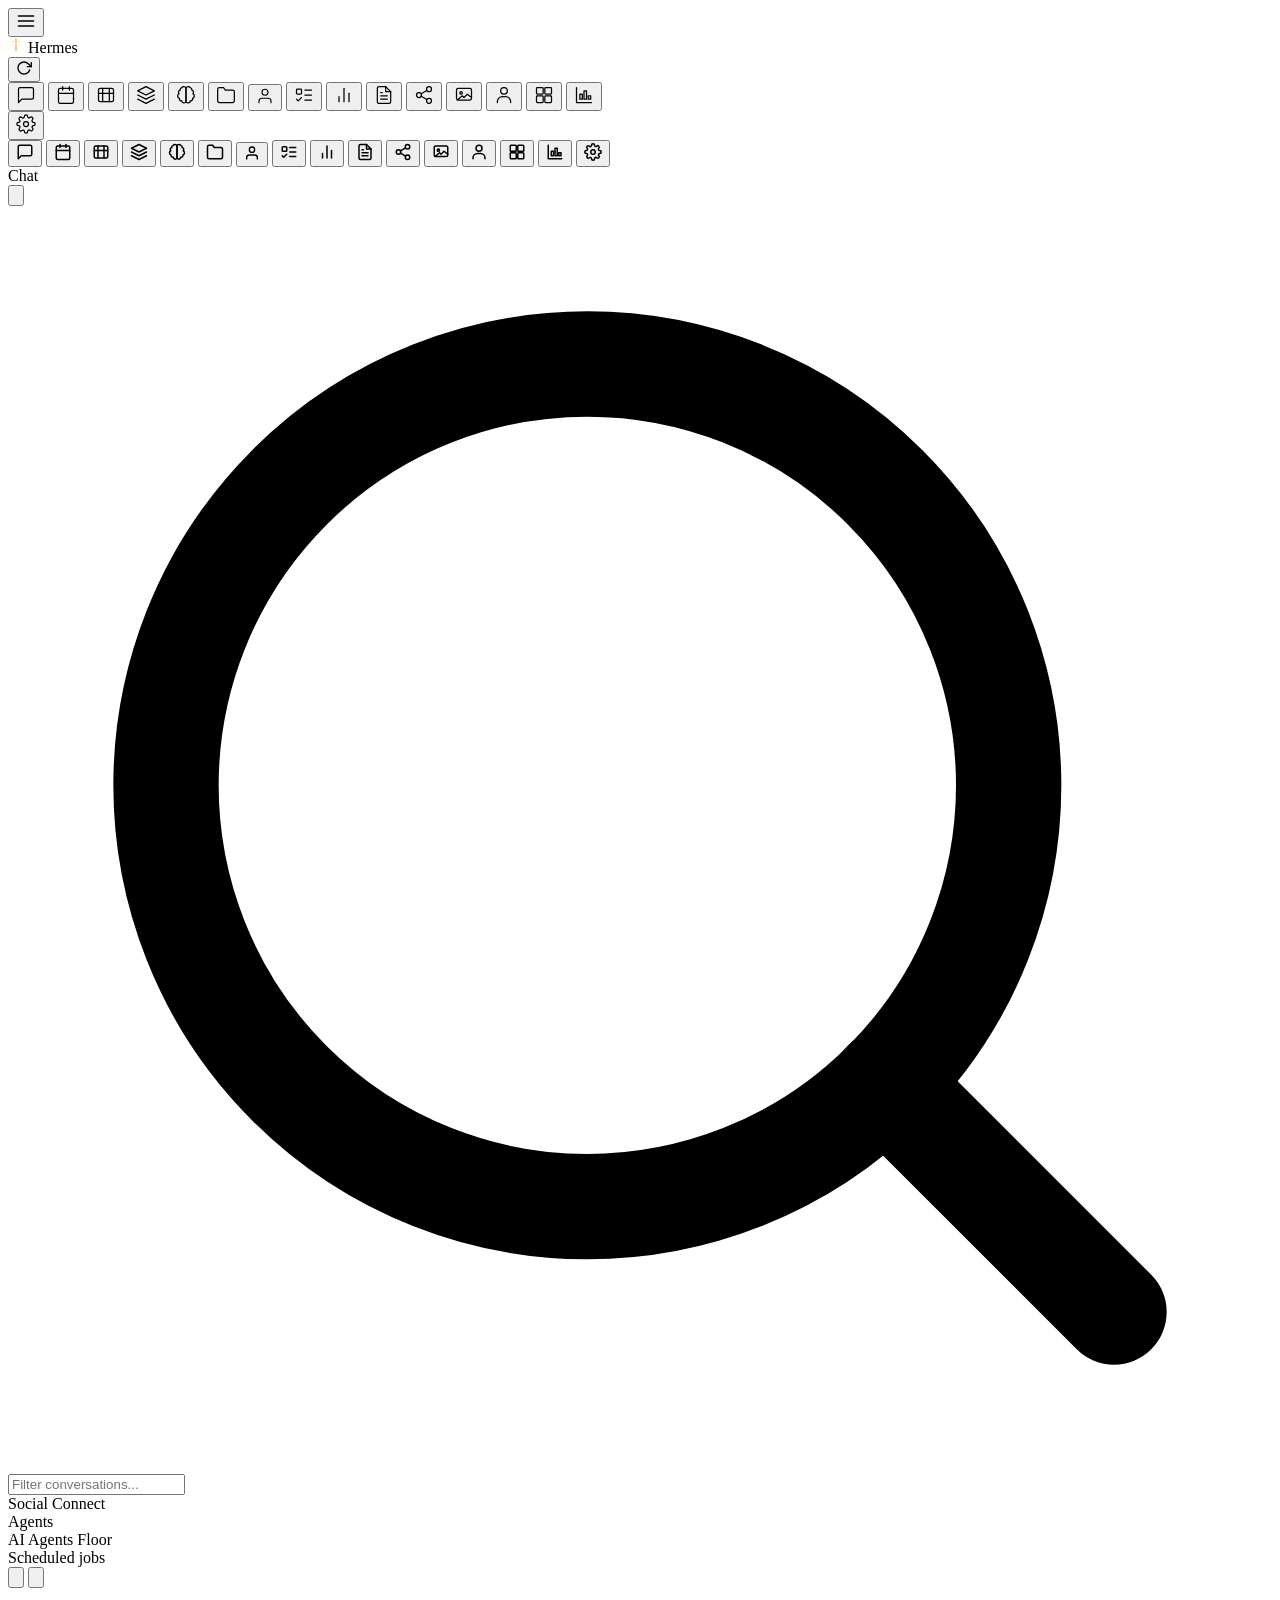
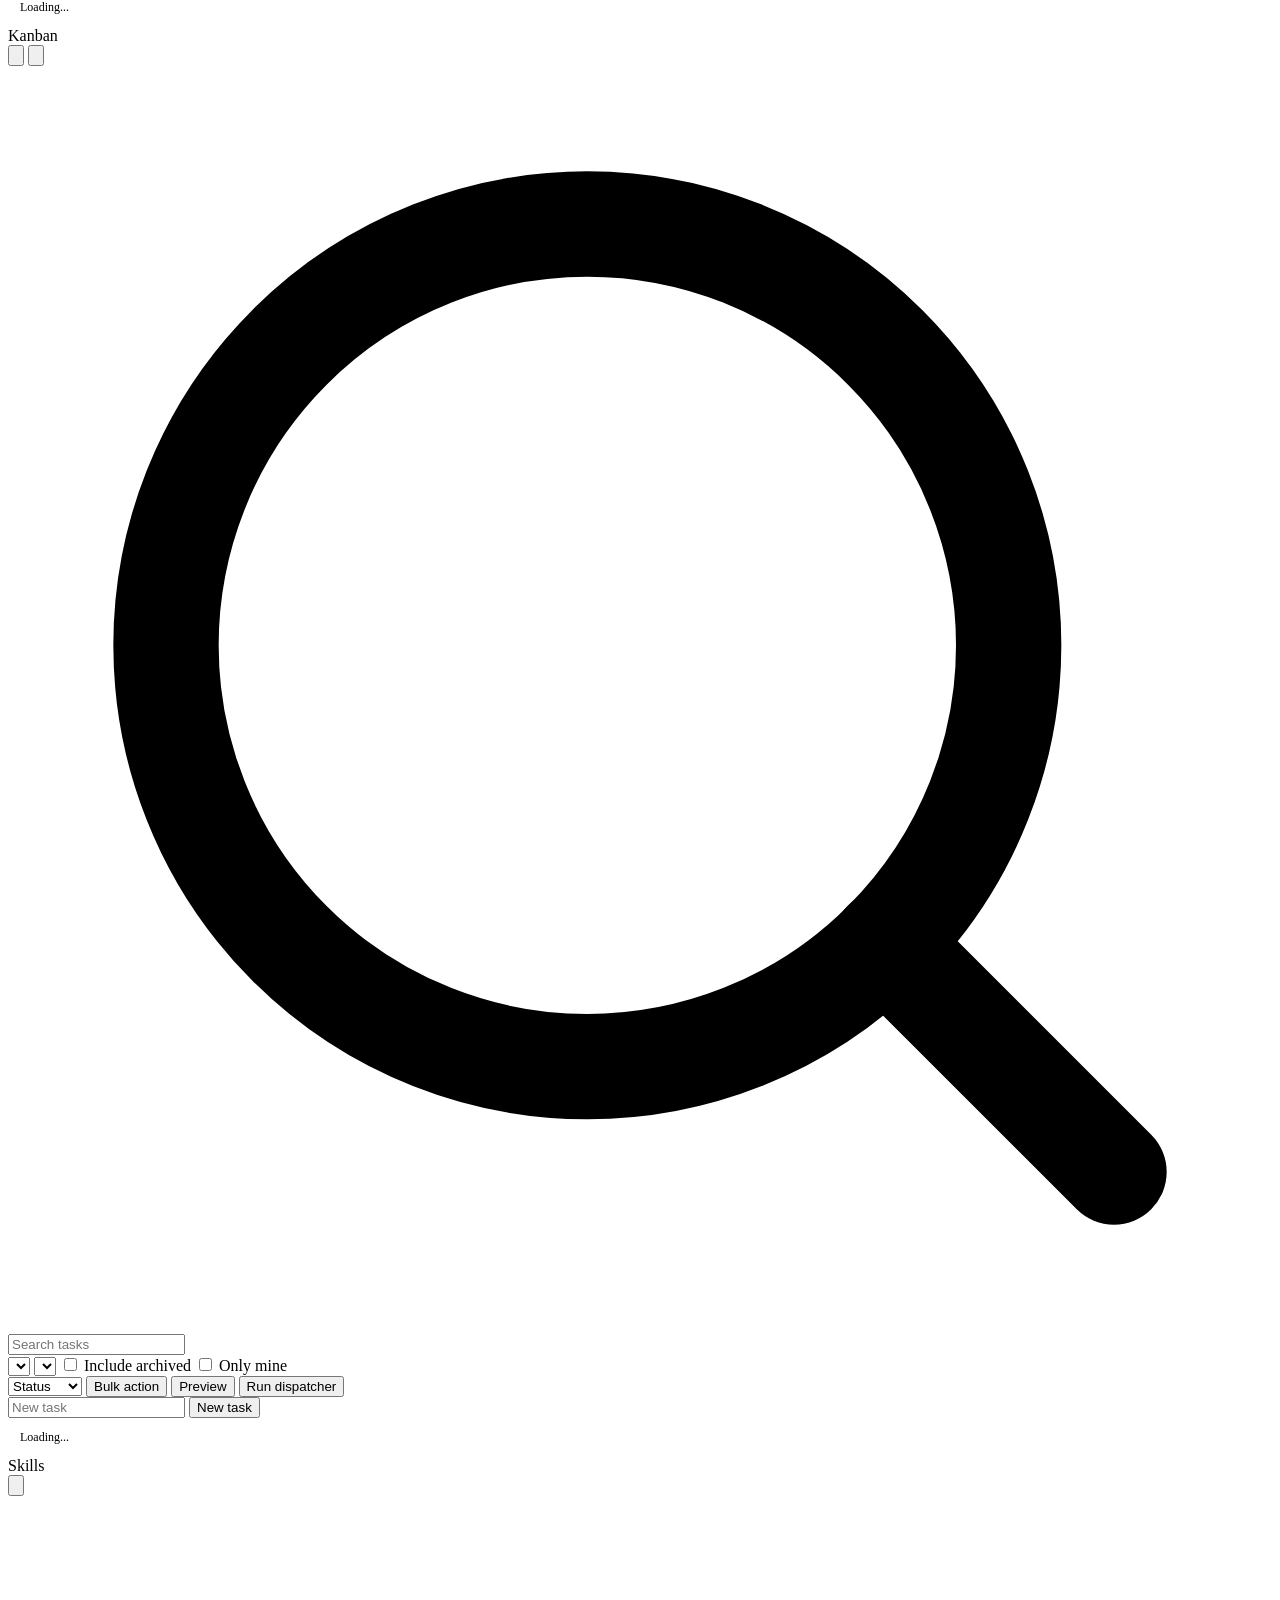
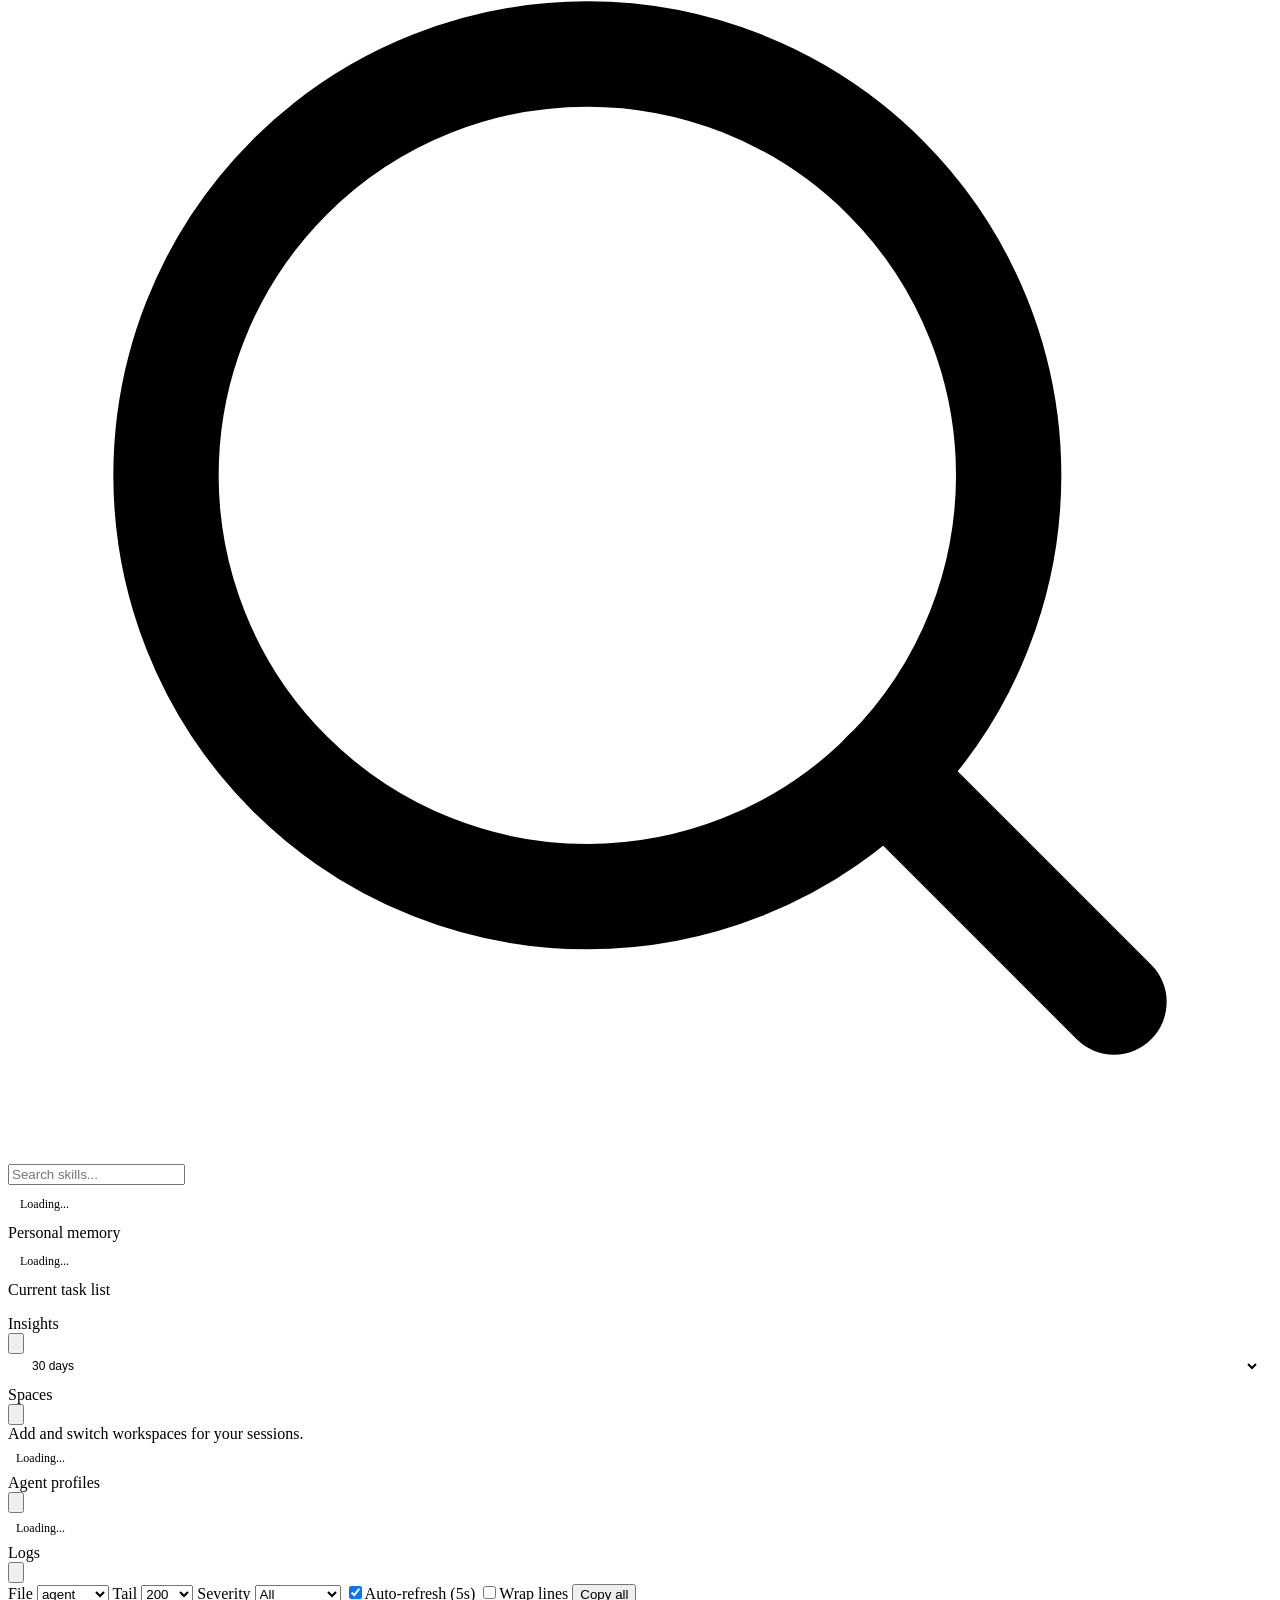
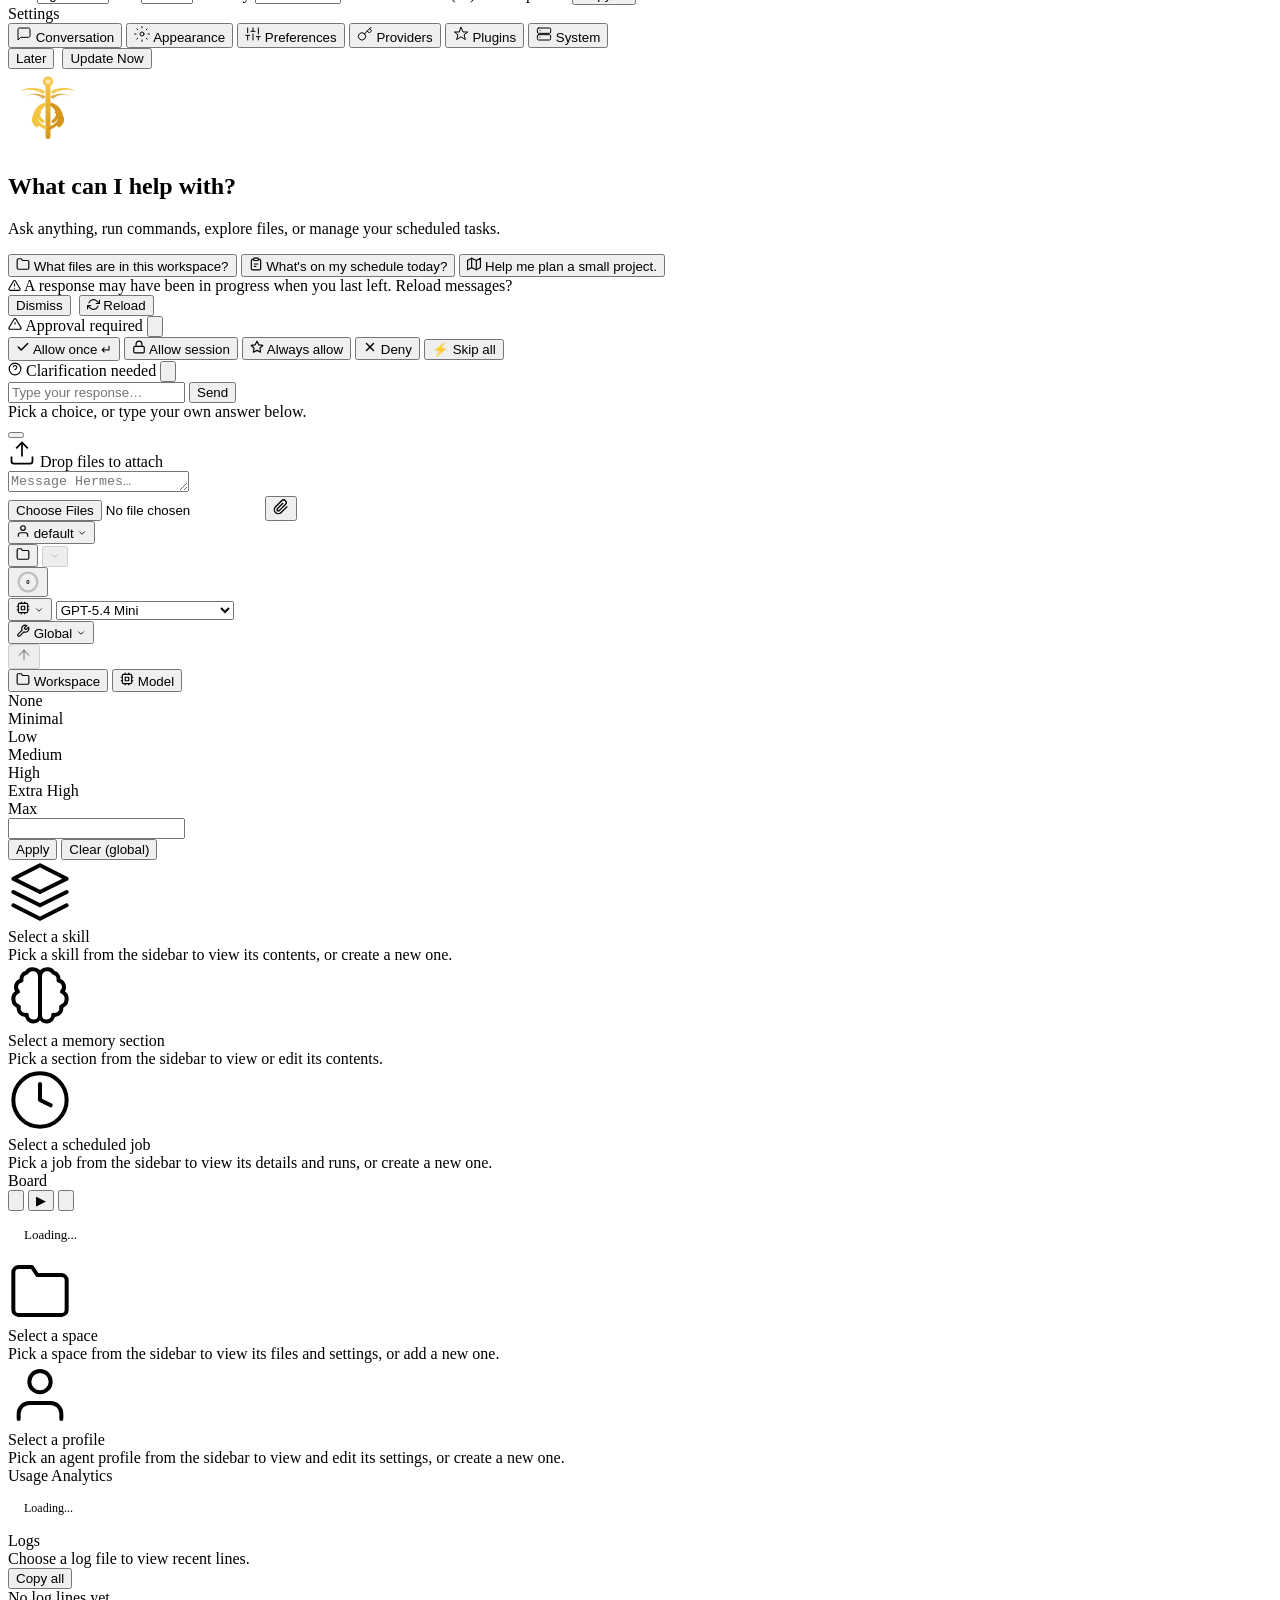
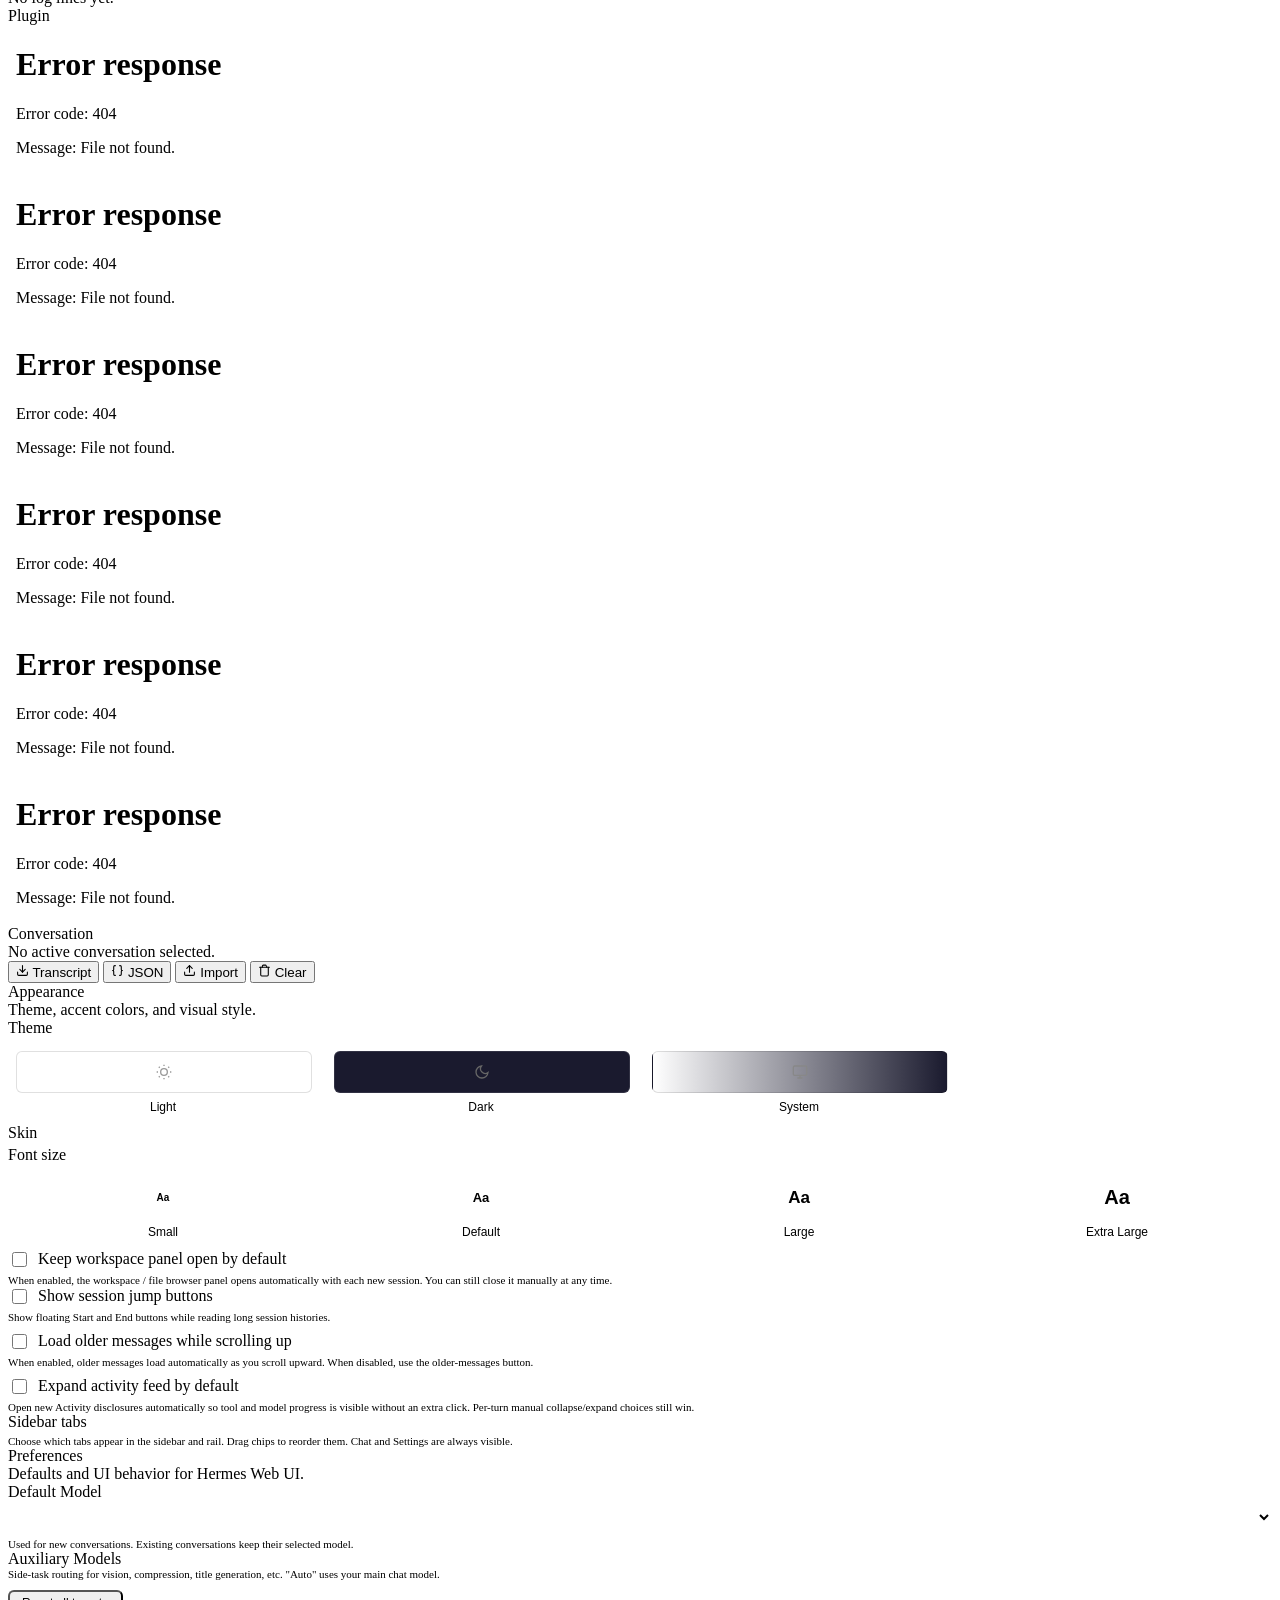
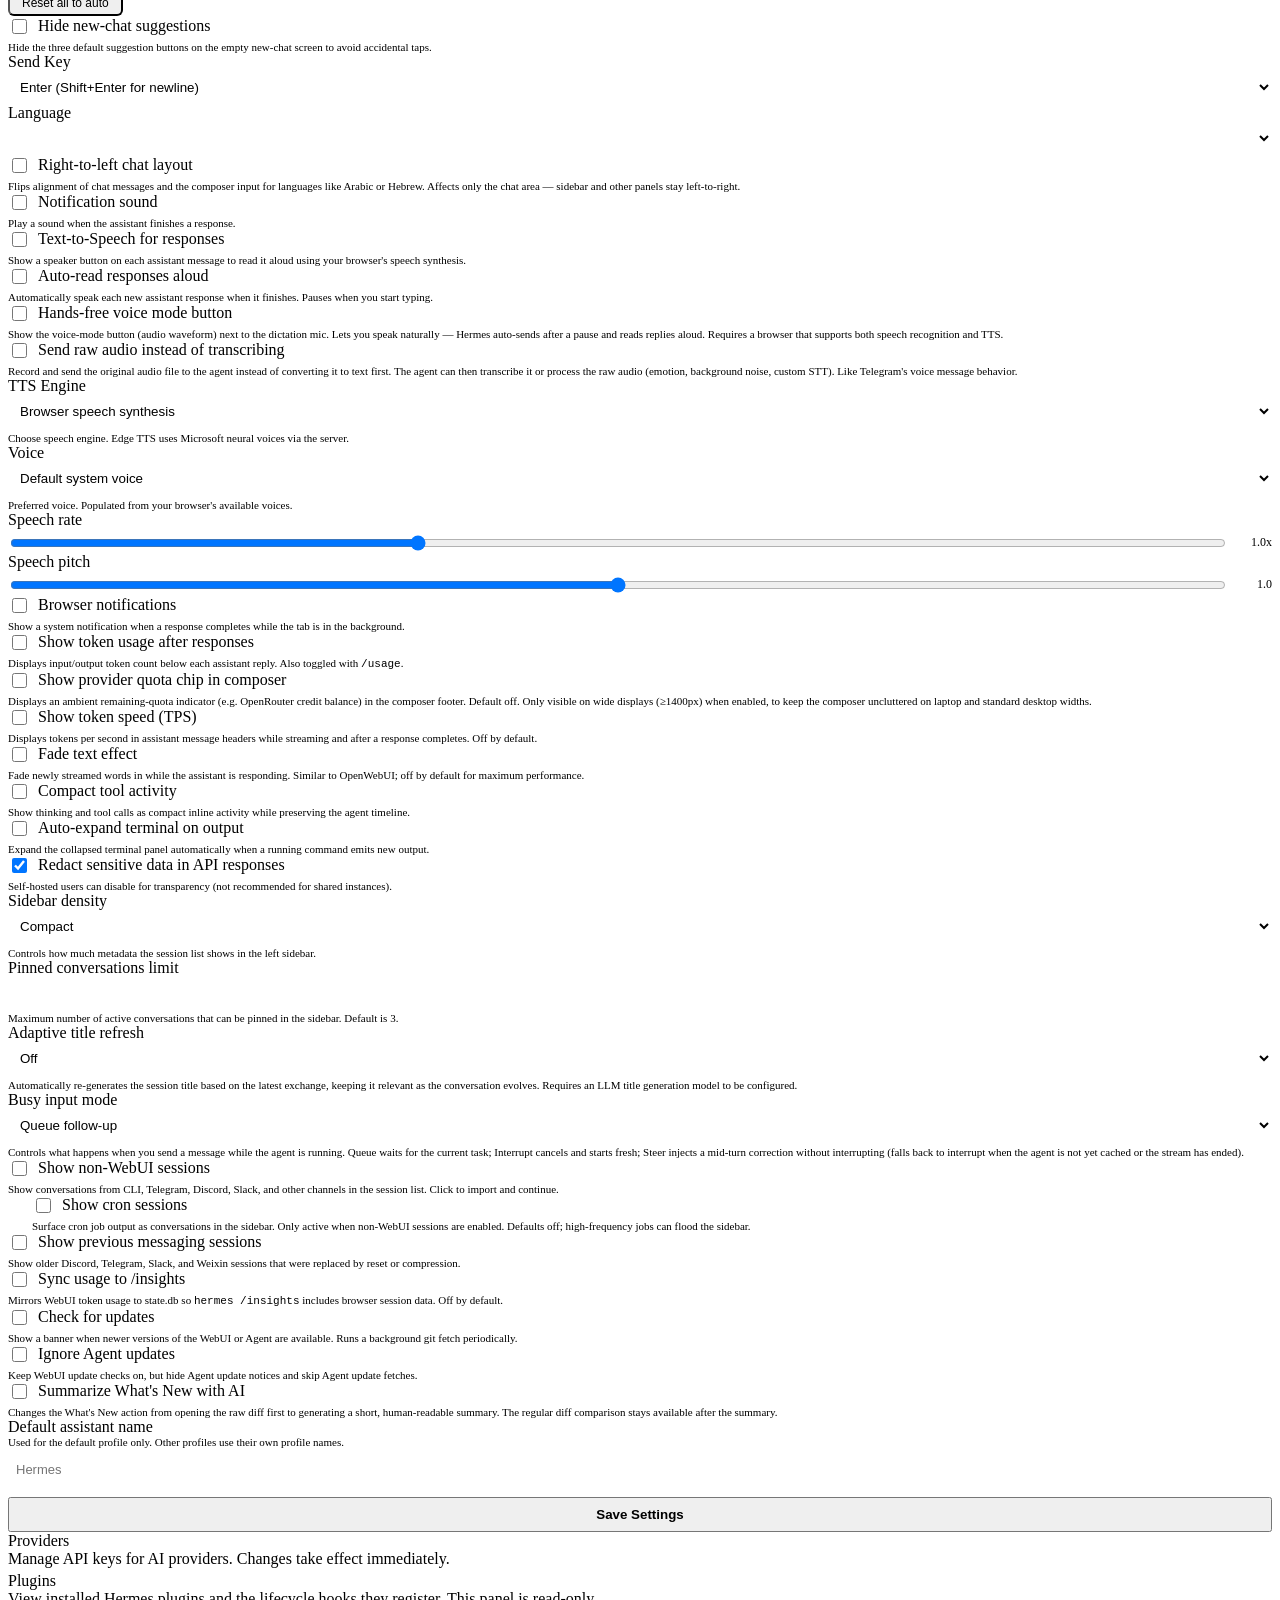
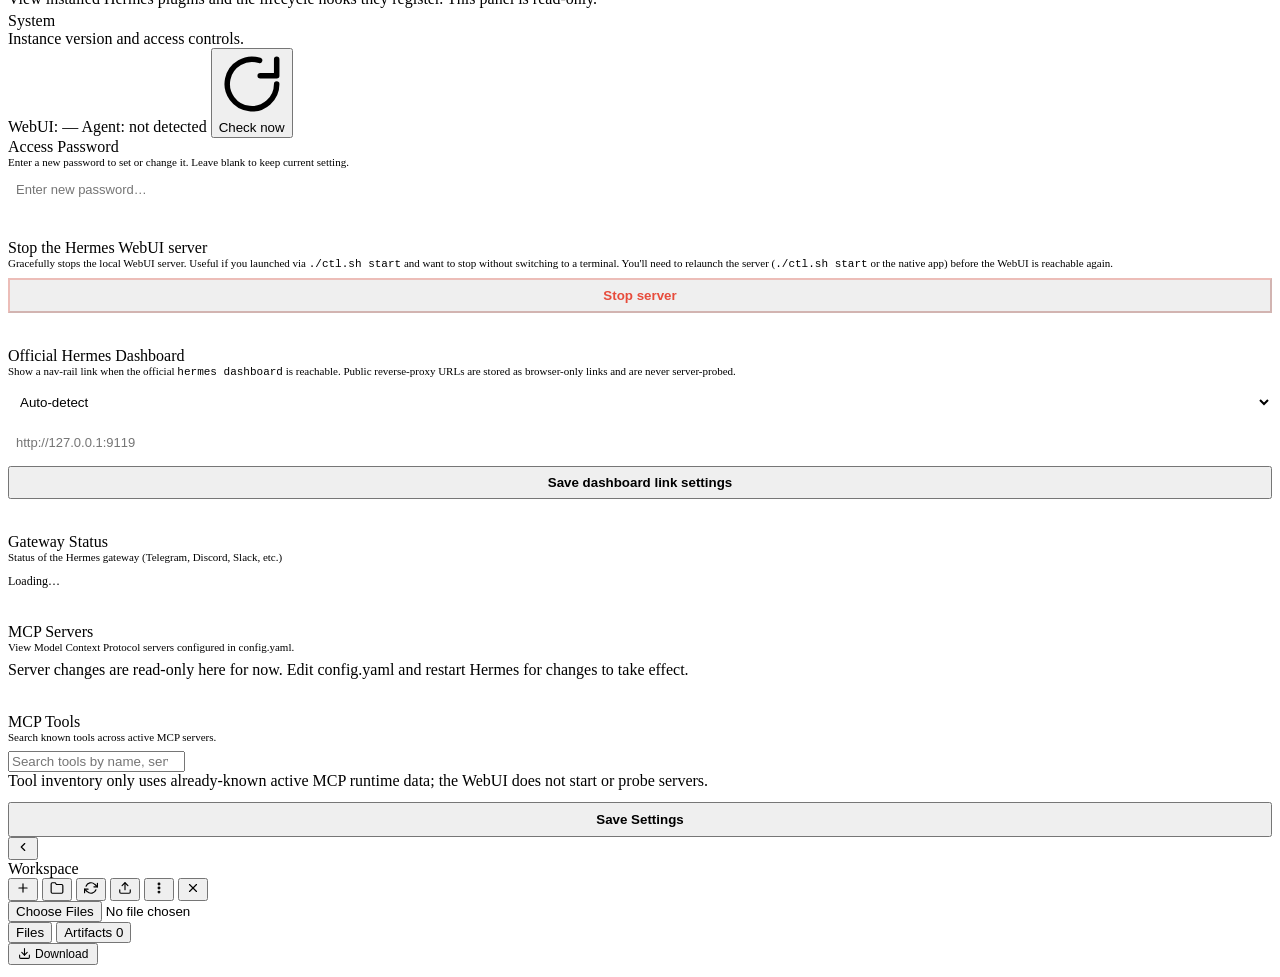
==== commit a18c21b5: "Storage tab (client image library -> agents auto-post + per-platform stamps); vision=gemini-2.5-flas" ====
--- a/static/index.html
+++ b/static/index.html
@@ -165,6 +165,7 @@
     <button class="rail-btn nav-tab dashboard-link has-tooltip" id="dashboardRailBtn" data-dashboard-link style="display:none" onclick="openHermesDashboard(event)" data-tooltip="Hermes Dashboard" data-i18n-title="tab_dashboard" aria-label="Hermes Dashboard"><svg width="20" height="20" viewBox="0 0 24 24" fill="none" stroke="currentColor" stroke-width="1.5" stroke-linecap="round" stroke-linejoin="round" aria-hidden="true"><rect x="3" y="3" width="18" height="18" rx="2"/><path d="M3 9h18"/><path d="M9 21V9"/></svg><span class="dashboard-external-badge" aria-hidden="true"></span></button>
     <button class="rail-btn nav-tab has-tooltip" data-panel="logs" onclick="switchPanel('logs',{fromRailClick:true})" data-tooltip="Logs" data-i18n-title="tab_logs" aria-label="Logs"><svg width="20" height="20" viewBox="0 0 24 24" fill="none" stroke="currentColor" stroke-width="1.5" stroke-linecap="round" stroke-linejoin="round" aria-hidden="true"><path d="M14 2H6a2 2 0 0 0-2 2v16a2 2 0 0 0 2 2h12a2 2 0 0 0 2-2V8z"/><path d="M14 2v6h6"/><path d="M8 13h8"/><path d="M8 17h8"/><path d="M8 9h2"/></svg></button>
     <button class="rail-btn nav-tab has-tooltip" data-panel="social" onclick="switchPanel('social',{fromRailClick:true})" data-tooltip="Social Connect" aria-label="Social Connect"><svg width="20" height="20" viewBox="0 0 24 24" fill="none" stroke="currentColor" stroke-width="1.5" stroke-linecap="round" stroke-linejoin="round" aria-hidden="true"><circle cx="18" cy="5" r="3"/><circle cx="6" cy="12" r="3"/><circle cx="18" cy="19" r="3"/><path d="M8.6 13.5l6.8 4M15.4 6.5l-6.8 4"/></svg></button>
+    <button class="rail-btn nav-tab has-tooltip" data-panel="storage" onclick="switchPanel('storage',{fromRailClick:true})" data-tooltip="Storage" aria-label="Storage"><svg width="20" height="20" viewBox="0 0 24 24" fill="none" stroke="currentColor" stroke-width="1.5" stroke-linecap="round" stroke-linejoin="round" aria-hidden="true"><rect x="3" y="4" width="18" height="14" rx="2"/><circle cx="8.5" cy="9.5" r="1.5"/><path d="M21 15l-5-4-4 4-2-2-6 5"/></svg></button>
     <button class="rail-btn nav-tab has-tooltip" data-panel="agents" onclick="switchPanel('agents',{fromRailClick:true})" data-tooltip="Agents" aria-label="Agents"><svg width="20" height="20" viewBox="0 0 24 24" fill="none" stroke="currentColor" stroke-width="1.5" stroke-linecap="round" stroke-linejoin="round" aria-hidden="true"><circle cx="12" cy="7" r="4"/><path d="M4 21v-1a6 6 0 0 1 6-6h4a6 6 0 0 1 6 6v1"/></svg></button>
     <button class="rail-btn nav-tab has-tooltip" data-panel="floor" onclick="switchPanel('floor',{fromRailClick:true})" data-tooltip="AI Agents Floor" aria-label="AI Agents Floor"><svg width="20" height="20" viewBox="0 0 24 24" fill="none" stroke="currentColor" stroke-width="1.5" stroke-linecap="round" stroke-linejoin="round" aria-hidden="true"><rect x="3" y="3" width="8" height="8" rx="1"/><rect x="13" y="3" width="8" height="8" rx="1"/><rect x="3" y="13" width="8" height="8" rx="1"/><rect x="13" y="13" width="8" height="8" rx="1"/></svg></button>
     <button class="rail-btn nav-tab has-tooltip" data-panel="reporting" onclick="switchPanel('reporting',{fromRailClick:true})" data-tooltip="Reporting" aria-label="Reporting"><svg width="20" height="20" viewBox="0 0 24 24" fill="none" stroke="currentColor" stroke-width="1.5" stroke-linecap="round" stroke-linejoin="round" aria-hidden="true"><path d="M3 3v18h18"/><rect x="7" y="11" width="3" height="6"/><rect x="12" y="7" width="3" height="10"/><rect x="17" y="13" width="3" height="4"/></svg></button>
@@ -187,6 +188,7 @@
       <button class="nav-tab dashboard-link has-tooltip has-tooltip--bottom" id="dashboardMobileBtn" data-dashboard-link data-label="Dashboard" style="display:none" onclick="openHermesDashboard(event)" data-tooltip="Hermes Dashboard" data-i18n-title="tab_dashboard"><svg width="18" height="18" viewBox="0 0 24 24" fill="none" stroke="currentColor" stroke-width="2" stroke-linecap="round" stroke-linejoin="round" aria-hidden="true"><rect x="3" y="3" width="18" height="18" rx="2"/><path d="M3 9h18"/><path d="M9 21V9"/></svg><span class="dashboard-external-badge" aria-hidden="true"></span></button>
       <button class="nav-tab has-tooltip has-tooltip--bottom" data-panel="logs" data-label="Logs" onclick="switchPanel('logs',{fromRailClick:true})" data-tooltip="Logs" data-i18n-title="tab_logs"><svg width="18" height="18" viewBox="0 0 24 24" fill="none" stroke="currentColor" stroke-width="2" stroke-linecap="round" stroke-linejoin="round" aria-hidden="true"><path d="M14 2H6a2 2 0 0 0-2 2v16a2 2 0 0 0 2 2h12a2 2 0 0 0 2-2V8z"/><path d="M14 2v6h6"/><path d="M8 13h8"/><path d="M8 17h8"/><path d="M8 9h2"/></svg></button>
       <button class="nav-tab has-tooltip has-tooltip--bottom" data-panel="social" data-label="Social" onclick="switchPanel('social',{fromRailClick:true})" data-tooltip="Social Connect"><svg width="18" height="18" viewBox="0 0 24 24" fill="none" stroke="currentColor" stroke-width="2" stroke-linecap="round" stroke-linejoin="round" aria-hidden="true"><circle cx="18" cy="5" r="3"/><circle cx="6" cy="12" r="3"/><circle cx="18" cy="19" r="3"/><path d="M8.6 13.5l6.8 4M15.4 6.5l-6.8 4"/></svg></button>
+      <button class="nav-tab has-tooltip has-tooltip--bottom" data-panel="storage" data-label="Storage" onclick="switchPanel('storage',{fromRailClick:true})" data-tooltip="Storage"><svg width="18" height="18" viewBox="0 0 24 24" fill="none" stroke="currentColor" stroke-width="2" stroke-linecap="round" stroke-linejoin="round" aria-hidden="true"><rect x="3" y="4" width="18" height="14" rx="2"/><circle cx="8.5" cy="9.5" r="1.5"/><path d="M21 15l-5-4-4 4-2-2-6 5"/></svg></button>
       <button class="nav-tab has-tooltip has-tooltip--bottom" data-panel="agents" data-label="Agents" onclick="switchPanel('agents',{fromRailClick:true})" data-tooltip="Agents"><svg width="18" height="18" viewBox="0 0 24 24" fill="none" stroke="currentColor" stroke-width="2" stroke-linecap="round" stroke-linejoin="round" aria-hidden="true"><circle cx="12" cy="7" r="4"/><path d="M4 21v-1a6 6 0 0 1 6-6h4a6 6 0 0 1 6 6v1"/></svg></button>
       <button class="nav-tab has-tooltip has-tooltip--bottom" data-panel="floor" data-label="Floor" onclick="switchPanel('floor',{fromRailClick:true})" data-tooltip="AI Agents Floor"><svg width="18" height="18" viewBox="0 0 24 24" fill="none" stroke="currentColor" stroke-width="2" stroke-linecap="round" stroke-linejoin="round" aria-hidden="true"><rect x="3" y="3" width="8" height="8" rx="1"/><rect x="13" y="3" width="8" height="8" rx="1"/><rect x="3" y="13" width="8" height="8" rx="1"/><rect x="13" y="13" width="8" height="8" rx="1"/></svg></button>
       <button class="nav-tab has-tooltip has-tooltip--bottom" data-panel="reporting" data-label="Reports" onclick="switchPanel('reporting',{fromRailClick:true})" data-tooltip="Reporting"><svg width="18" height="18" viewBox="0 0 24 24" fill="none" stroke="currentColor" stroke-width="2" stroke-linecap="round" stroke-linejoin="round" aria-hidden="true"><path d="M3 3v18h18"/><rect x="7" y="11" width="3" height="6"/><rect x="12" y="7" width="3" height="10"/><rect x="17" y="13" width="3" height="4"/></svg></button>
@@ -904,6 +906,7 @@
       </div>
     </div>
     <div id="mainSocial" class="main-view" style="padding:0;overflow:hidden"><iframe src="/static/social.html" title="Social Connect" style="width:100%;height:100%;border:0;display:block;background:var(--bg)"></iframe></div>
+    <div id="mainStorage" class="main-view" style="padding:0;overflow:hidden"><iframe src="/static/storage.html" title="Storage" style="width:100%;height:100%;border:0;display:block;background:var(--bg)"></iframe></div>
     <div id="mainAgents" class="main-view" style="padding:0;overflow:hidden"><iframe src="/static/agents.html" title="Agents" style="width:100%;height:100%;border:0;display:block;background:var(--bg)"></iframe></div>
     <div id="mainFloor" class="main-view" style="padding:0;overflow:hidden"><iframe src="/static/pixel.html" title="AI Agents Floor" style="width:100%;height:100%;border:0;display:block;background:var(--bg)"></iframe></div>
     <div id="mainReporting" class="main-view" style="padding:0;overflow:hidden"><iframe src="/static/reporting.html" title="Reporting" style="width:100%;height:100%;border:0;display:block;background:var(--bg)"></iframe></div>
@@ -1563,6 +1566,42 @@
 fetch('/api/saas/me',{credentials:'same-origin'}).then(r=>r.json()).then(d=>{
   if(d&&d.is_admin) document.querySelectorAll('.saas-admin-only').forEach(el=>el.style.display='');
 }).catch(()=>{});
+
+/* SaaS: in BYO mode, give the client an OpenRouter key field in Settings */
+(function(){
+  function csrfHeaders(){ var h={'Content-Type':'application/json'}; try{ if(window.hermesCsrfToken) h['X-Hermes-CSRF-Token']=window.hermesCsrfToken; }catch(e){} return h; }
+  function inject(d){
+    if(!d || d.mode!=='client') return;
+    var pane=document.getElementById('settingsPaneSystem'); if(!pane || document.getElementById('saasOrCard')) return;
+    var card=document.createElement('div');
+    card.id='saasOrCard';
+    card.style.cssText='background:#fff;border:1px solid var(--border,#EAE1D1);border-radius:14px;padding:16px;margin:0 0 16px;box-shadow:0 1px 2px rgba(34,28,20,.05)';
+    card.innerHTML=''
+      +'<div style="font-weight:700;margin-bottom:4px">Your OpenRouter key</div>'
+      +'<div style="font-size:12.5px;color:var(--muted,#6E6454);margin-bottom:10px">Powers your chat + agents. Get one at openrouter.ai/keys.</div>'
+      +'<div style="display:flex;gap:8px">'
+      +'<input id="saasOrKey" type="password" placeholder="'+(d.has_key?('Saved '+(d.masked||'••••')):'sk-or-v1-…')+'" style="flex:1;font:inherit;padding:9px 11px;border:1px solid var(--border,#EAE1D1);border-radius:10px;background:var(--input-bg,#FAF6EE);color:inherit;outline:none">'
+      +'<button id="saasOrSave" style="font:inherit;font-weight:600;cursor:pointer;border:0;border-radius:10px;padding:9px 16px;color:#fff;background:linear-gradient(180deg,#F8863F,#F26B21)">Save</button>'
+      +'</div><div id="saasOrMsg" style="font-size:12.5px;margin-top:8px"></div>';
+    pane.insertBefore(card, pane.firstChild);
+    document.getElementById('saasOrSave').onclick=function(){
+      var v=document.getElementById('saasOrKey').value.trim(); var m=document.getElementById('saasOrMsg');
+      this.disabled=true;
+      fetch('/api/saas/client/openrouter',{method:'POST',credentials:'same-origin',headers:csrfHeaders(),body:JSON.stringify({key:v})})
+        .then(r=>r.json()).then(res=>{
+          if(res.error) throw new Error(res.error);
+          m.style.color='#1a8f4a'; m.textContent=res.has_key?'Saved — your key is active.':'Cleared — using the shared key.';
+        }).catch(e=>{ m.style.color='#c0392b'; m.textContent=e.message; })
+        .then(function(){ document.getElementById('saasOrSave').disabled=false; });
+    };
+  }
+  fetch('/api/saas/client/openrouter',{credentials:'same-origin'}).then(r=>r.json()).then(function(d){
+    var tries=0; var iv=setInterval(function(){ tries++;
+      if(document.getElementById('settingsPaneSystem')){ clearInterval(iv); inject(d); }
+      else if(tries>40) clearInterval(iv);
+    },300);
+  }).catch(function(){});
+})();
 </script>
 </body>
 </html>
